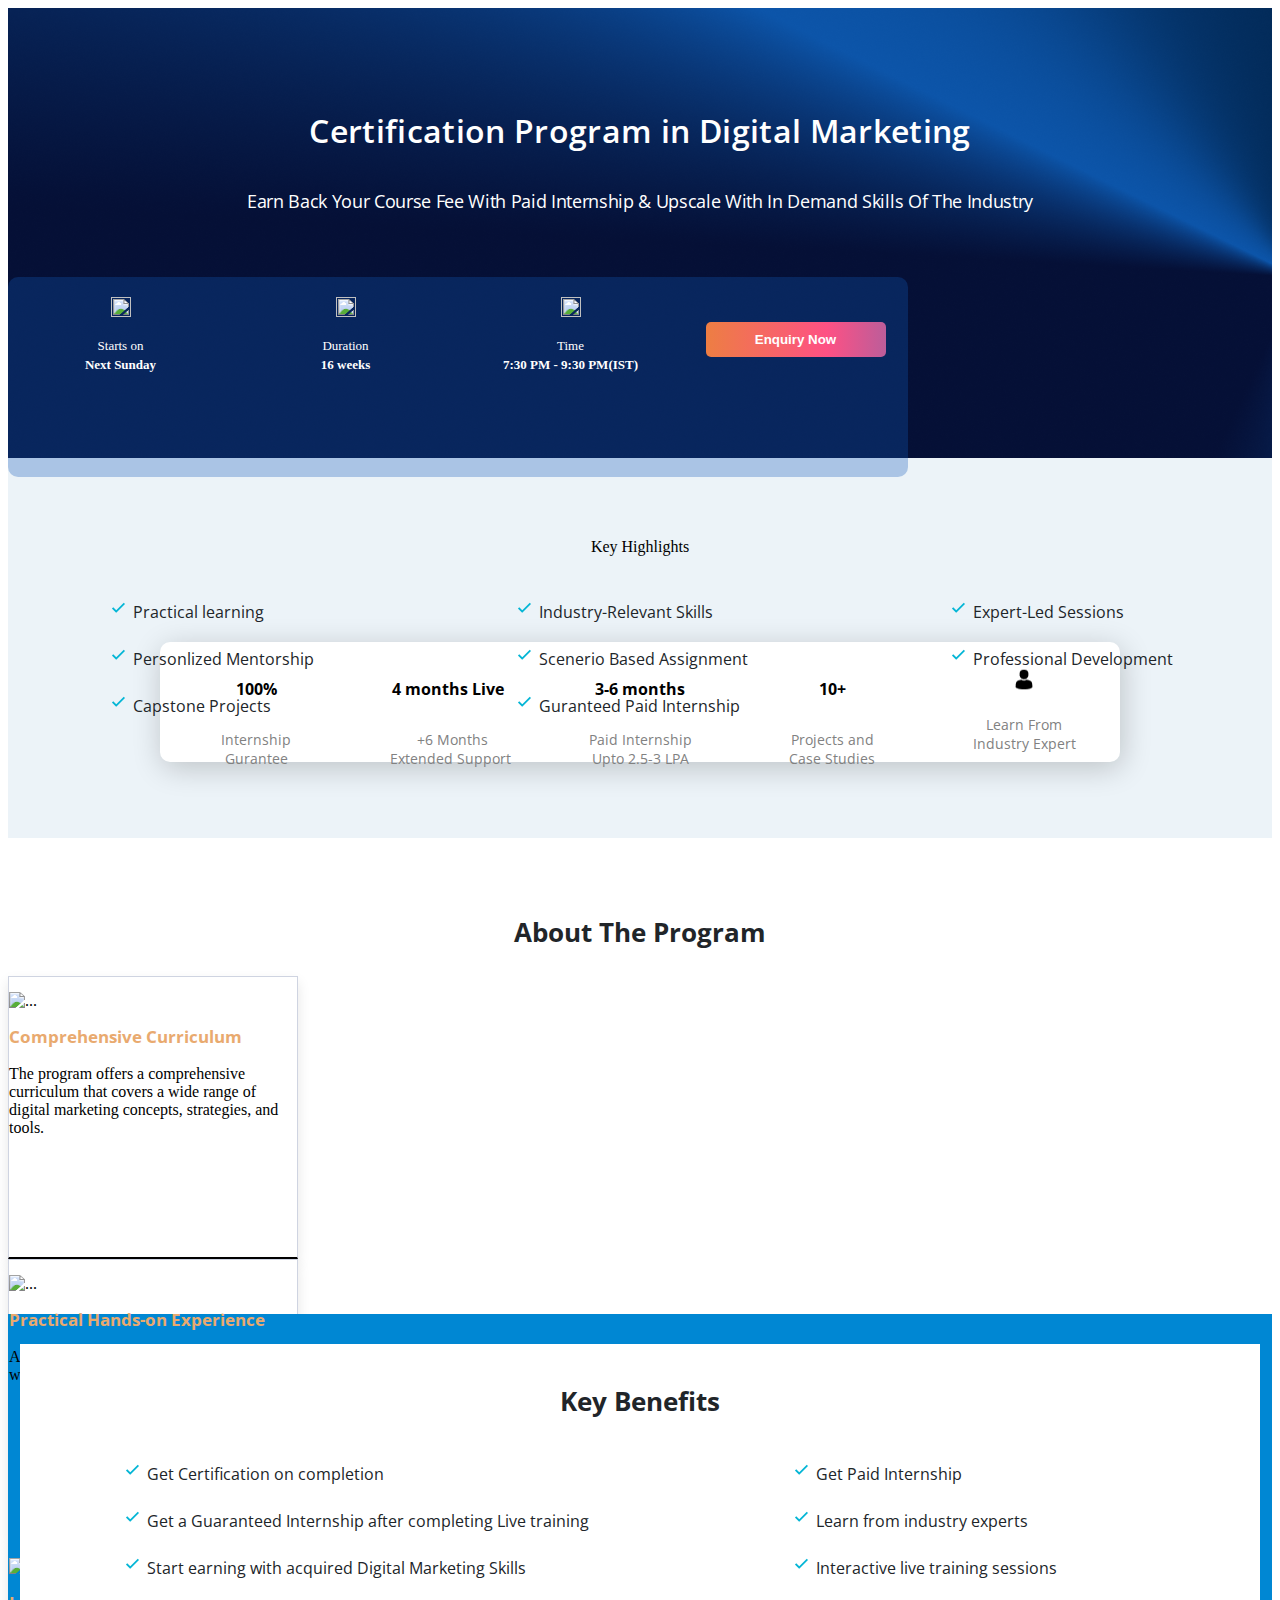
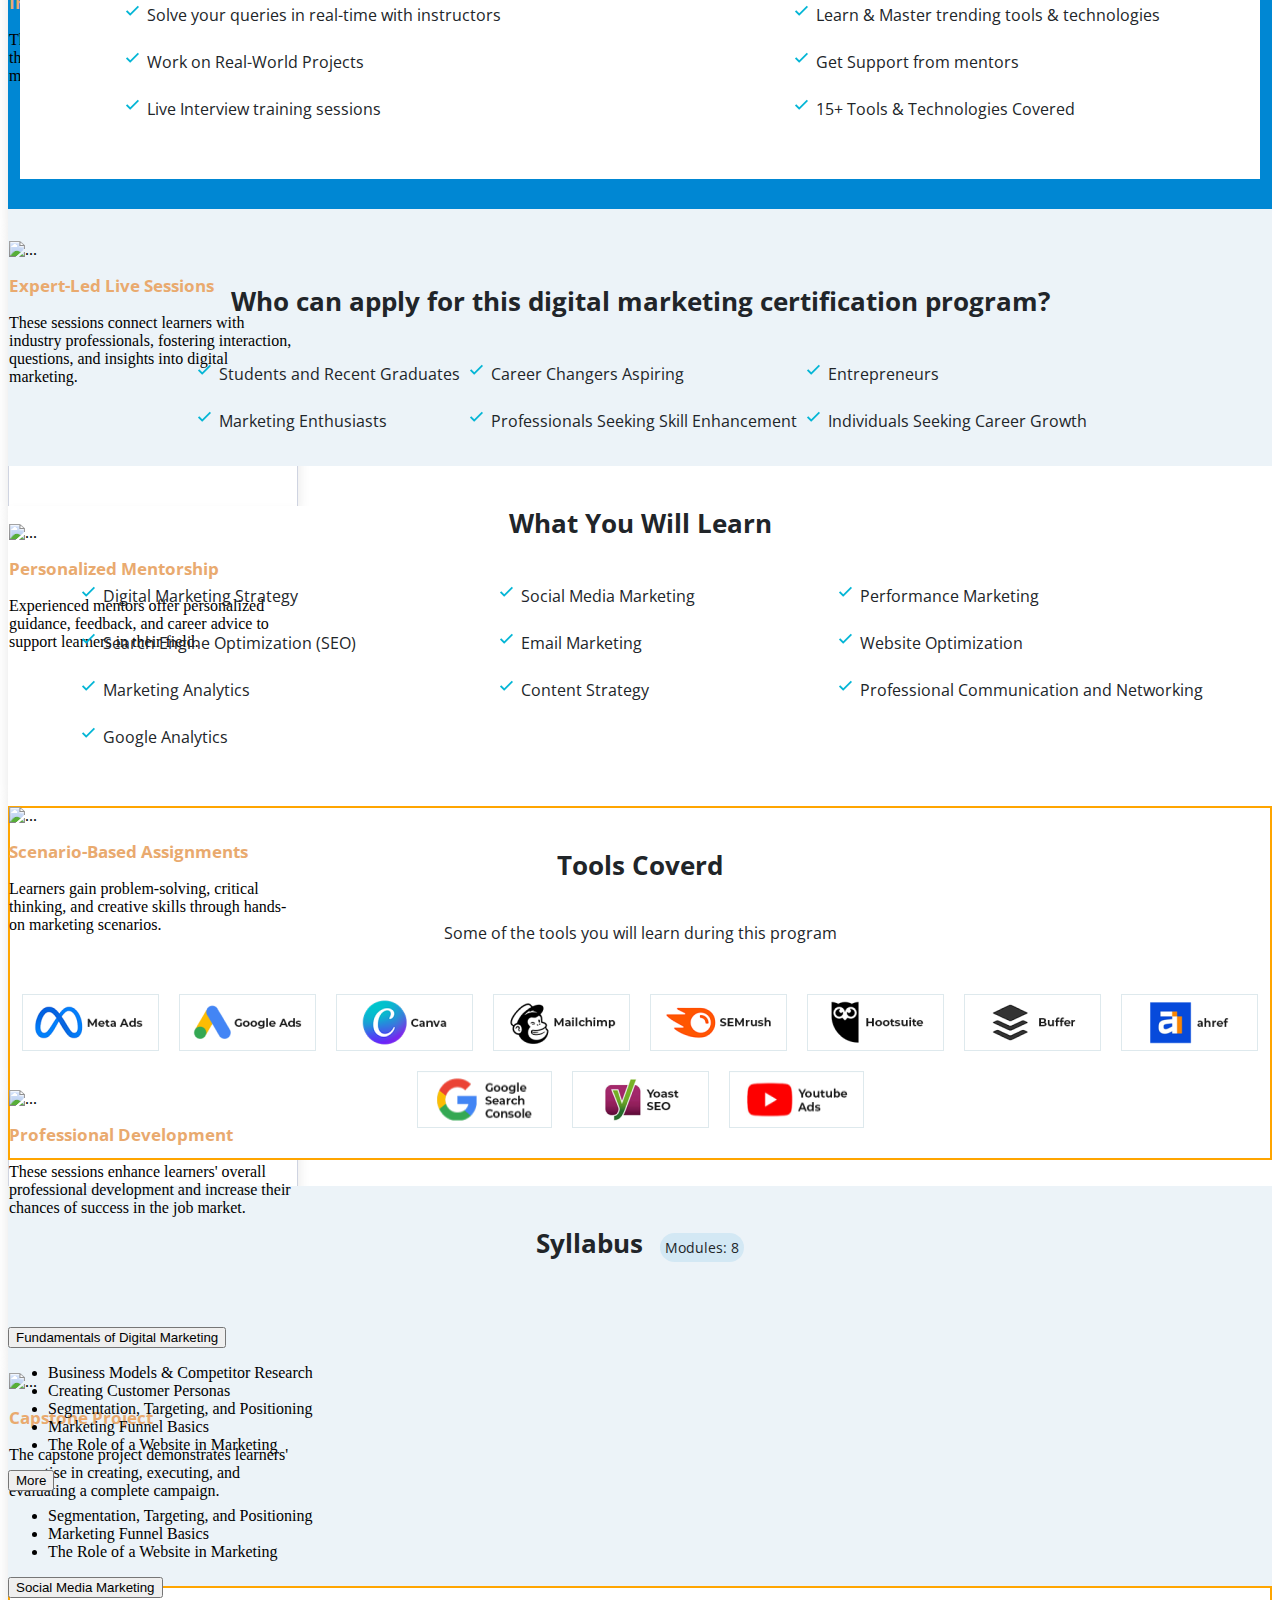
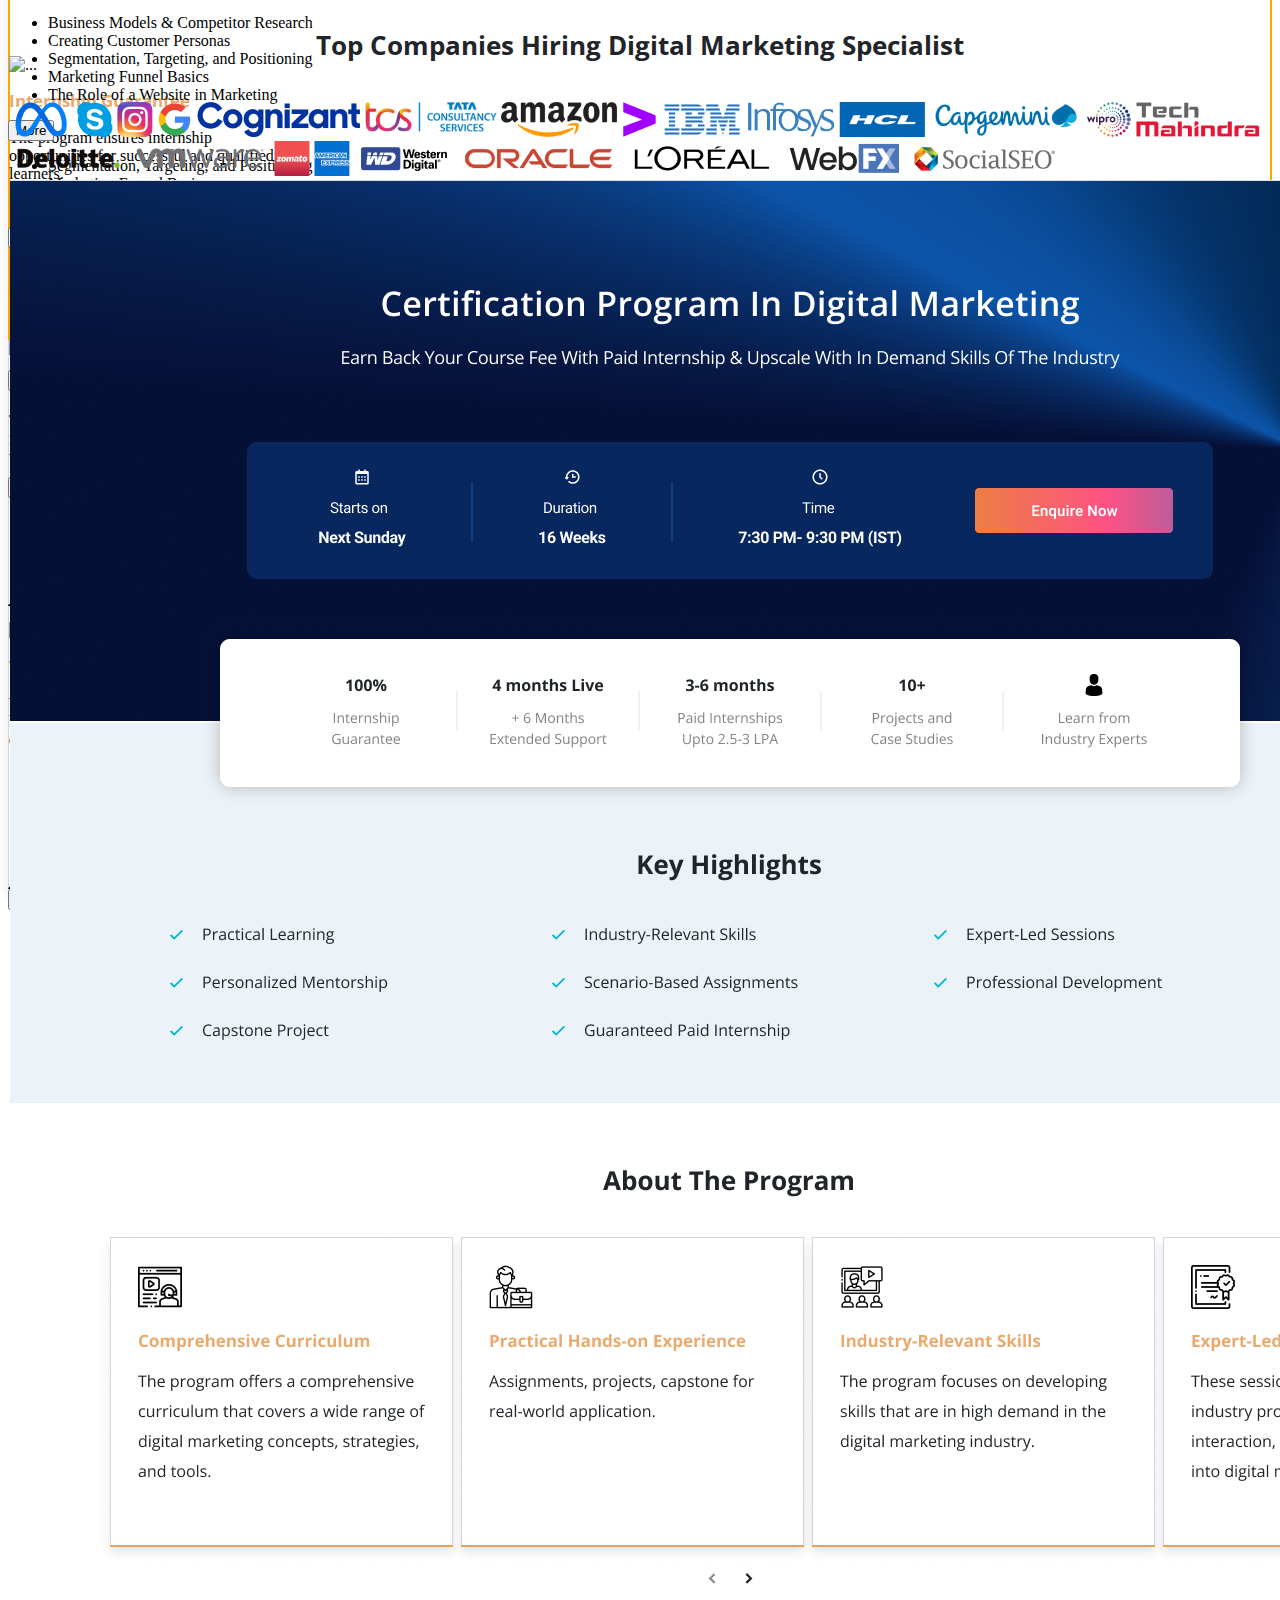
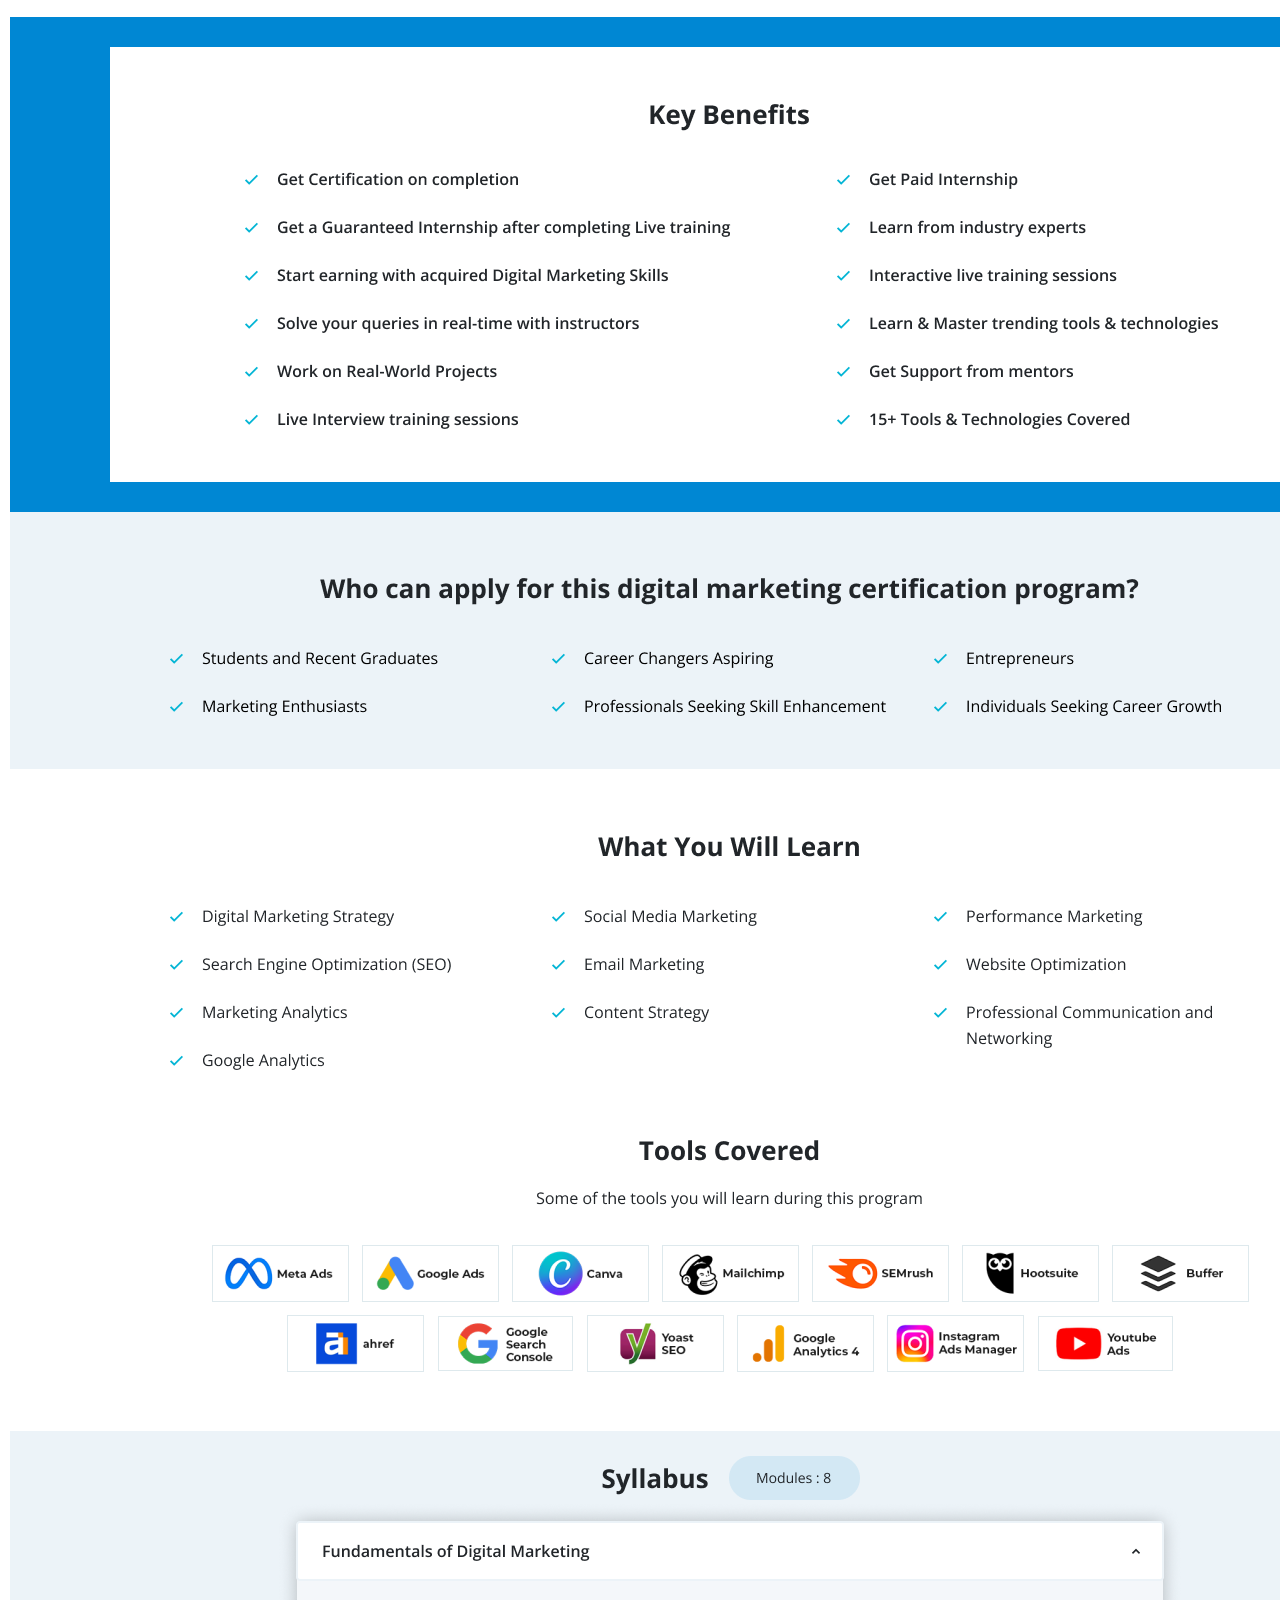
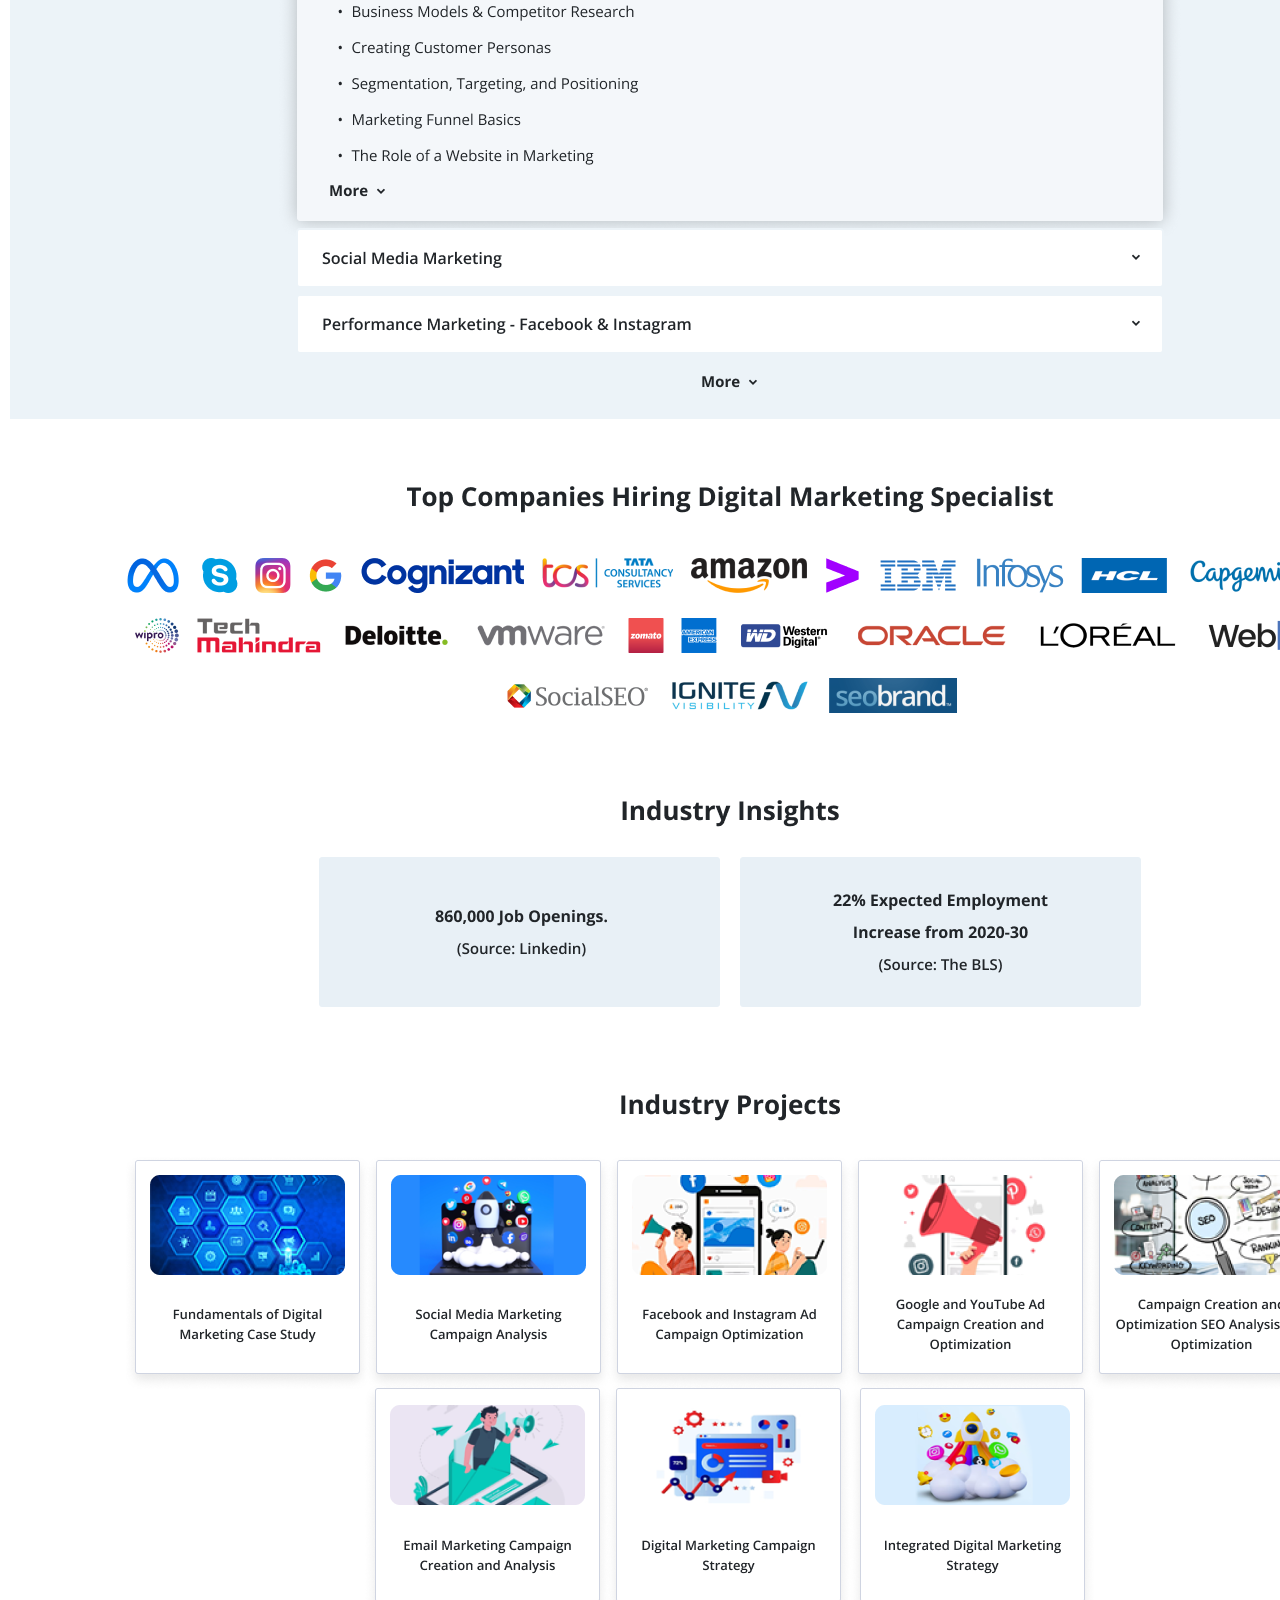
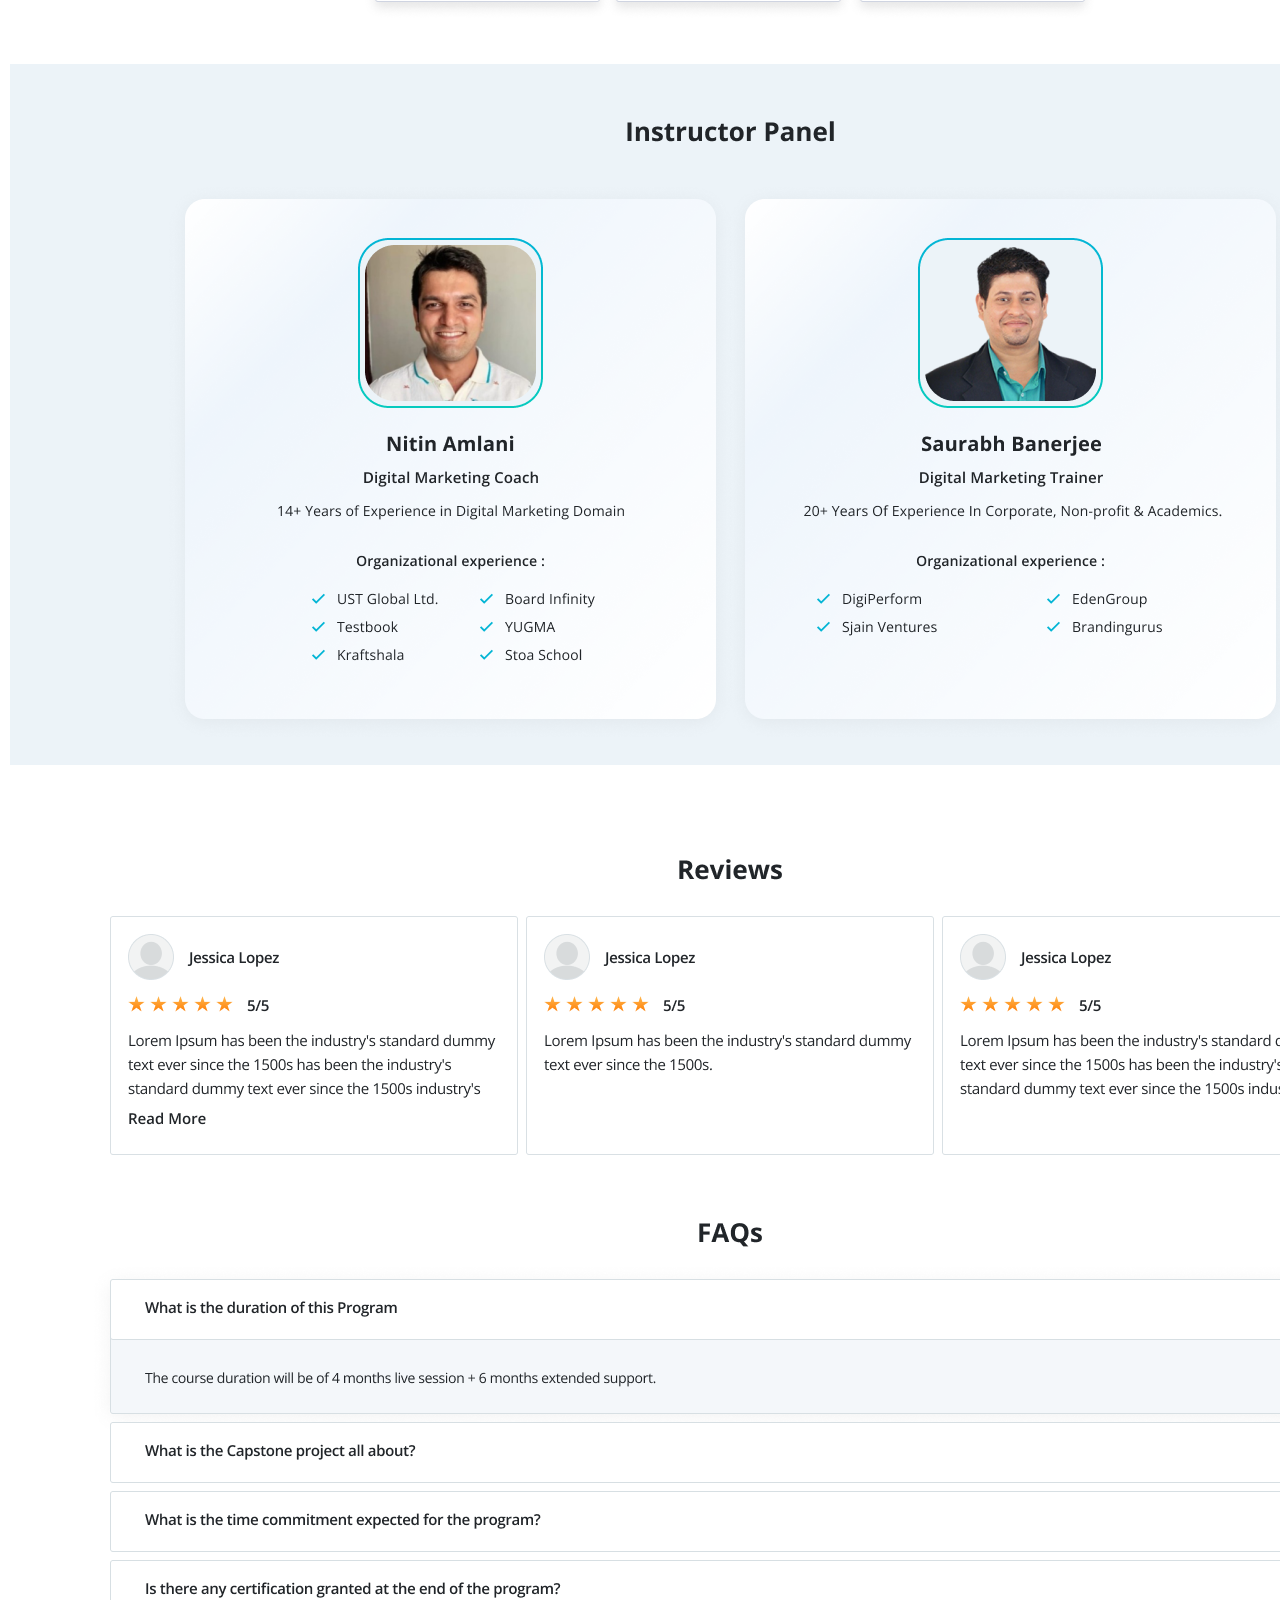
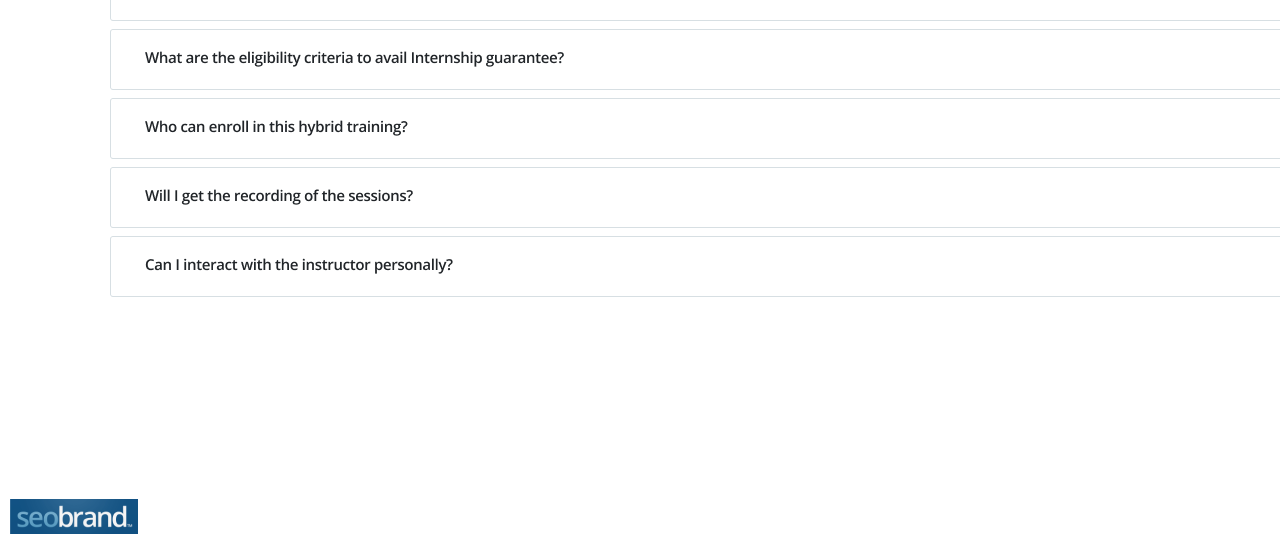
==== LandingPage/index.html @ c42ce7a3 "added top companies section" ====
<!DOCTYPE html>
<html lang="en">
<head>
    <meta charset="UTF-8">
    <meta name="viewport" content="width=device-width, initial-scale=1.0">
    <title>Landing-Page</title>

    <link href="https://cdn.jsdelivr.net/npm/bootstrap@5.0.2/dist/css/bootstrap.min.css" rel="stylesheet" integrity="sha384-EVSTQN3/azprG1Anm3QDgpJLIm9Nao0Yz1ztcQTwFspd3yD65VohhpuuCOmLASjC" crossorigin="anonymous">
    <script src="https://cdn.jsdelivr.net/npm/bootstrap@5.0.2/dist/js/bootstrap.bundle.min.js" integrity="sha384-MrcW6ZMFYlzcLA8Nl+NtUVF0sA7MsXsP1UyJoMp4YLEuNSfAP+JcXn/tWtIaxVXM" crossorigin="anonymous"></script>

    <link rel="stylesheet" href="style.css" type="text/css">
    <link rel="stylesheet" href="mediyaQuery.css" type="text/css">
    <link rel="stylesheet" href="abtTheProgram.css" type="text/css">
    <link rel="stylesheet" href="keyBenefits.css" type="text/css">
    <link rel="stylesheet" href="imgFlexBox.css" type="text/css">
    <link rel="stylesheet" href="acordion.css" type="text/css">

</head>
<body>
    
    <header class="container-fluid">

        <div class="topHeading container" >
            <h1> Certification Program in Digital Marketing </h1>
            <h4> Earn back your course fee with paid internship & upscale with in demand skills of the industry </h4>
        </div>
        

        <div class="flexbox1 container-fluid">

            <div class="flexbox1_parent container-fluid">

                <div class="flexbox1_child flexbox1_i1">
                    <img class="cal-logo" src = "https://cdn.eduonix.com/assets/images/Webinar_live/new_banner_design/cal.png" alt="" height="20px" width="20px">
                    <p>Starts on</p>
                    <p class="bTime">Next Sunday</p>
                    
                </div>
            </div>

            <div class="flexbox1_parent container-fluid">
                <div class="flexbox1_child flexbox1_i2">
                    <img class="cal-logo" src = "https://cdn.eduonix.com/assets/images/Webinar_live/new_banner_design/time.png" alt="" height="20px" width="20px">
                    <p>Duration</p>
                    <p class="bTime">16 weeks</p>
                </div>
                
            </div>

            <div class="flexbox1_parent container-fluid">
                <div class="flexbox1_child flexbox1_i3">
                    <img class="cal-logo" src = "https://cdn.eduonix.com/assets/images/Webinar_live/new_banner_design/cal-2.png" alt="" height="20px" width="20px">
                    <p>Time</p>
                    <p class="bTime">7:30 PM - 9:30 PM(IST)</p>
                    
                </div>

            </div>

            <div class="flexbox1_parent fB1PItem4 container-fluid" >
                <div class="flexbox1_child flexbox1_i4">
                    <button class="button flexbox1_button" type="submit">Enquiry Now</button>
                </div>
                
            </div>


        </div>
        
    </header>

    
    <div class="keyHighlights_flexBox container-fluid">

        <div class="flexbox2 container">

            <div class="flexbox2_parent">
                <div class="flexbox2_child ">
                    <p class="flex2_bold_child">100%</p>
                    <p class="flex2_cText_child"> Internship <br> Gurantee</p>
                    
                    
                </div>
            </div>

            <div class="flexbox2_parent">
                <div class="flexbox2_child flexbox2_i2">
                    <p class="flex2_bold_child">4 months Live</p>
                    <pre class="flex2_cText_child">   +6 Months <br> Extended Support</pre>
                    
                </div>
                
            </div>

            <div class="flexbox2_parent">
                <div class="flexbox2_child flexbox2_i3">
                    <p class="flex2_bold_child">3-6 months</p>
                    <p class="flex2_cText_child">Paid Internship <br> Upto 2.5-3 LPA</p>
                    
                </div>

            </div>

            <div class="flexbox2_parent" >
                <div class="flexbox2_child flexbox2_i4">
                    <p class="flex2_bold_child">10+</p>
                    <p class="flex2_cText_child">Projects and <br> Case Studies</p>
                   
                </div>
                
            </div>

            <div class="flexbox2_parent">
                <div class="flexbox2_child flexbox2_i5">
                    <img src="landingPage_assests/img/user.png" class="flex2_child_img" alt="">
                    <p class="flex2_cText_child">Learn From<br> Industry Expert</p>
                    
                </div>

            </div>


        </div>

        <div class="keyHighlights_textfiled">
            <div class="topHeading">Key Highlights</div>
        </div>

        <div class="keyH_grid container">
            <div class="kBgridItems">
                <img src="landingPage_assests/img/bx-check.png" class="chx-box" alt="">
                Practical learning
            </div>
            <div class="kBgridItems">
                <img src="landingPage_assests/img/bx-check.png" class="chx-box" alt="">
                Industry-Relevant Skills
            </div>
            <div class="kBgridItems">
                <img src="landingPage_assests/img/bx-check.png" class="chx-box" alt="">
                Expert-Led Sessions
            </div>
            <div class="kBgridItems">
                <img src="landingPage_assests/img/bx-check.png" class="chx-box" alt="">
                Personlized Mentorship
            </div>
            <div class="kBgridItems">
                <img src="landingPage_assests/img/bx-check.png" class="chx-box" alt="">
                Scenerio Based Assignment
            </div>
            <div class="kBgridItems">
                <img src="landingPage_assests/img/bx-check.png" class="chx-box" alt="">
                Professional Development
            </div>
            <div class="kBgridItems">
                <img src="landingPage_assests/img/bx-check.png" class="chx-box" alt="">
                Capstone Projects
            </div>
            <div class="kBgridItems">
                <img src="landingPage_assests/img/bx-check.png" class="chx-box" alt="">
                Guranteed Paid Internship
            </div>

            
        </div>
        
    </div>

    <div class="abtTheProgram container-fluid">

        <p class="abtpTheading">About The Program</p>
    
        <div id="carouselExampleControls" class="carousel carousel-dark slide" data-bs-ride="carousel">

            <div class="carousel-inner">
                <div class="carousel-item active">
                    <div class="card-wrapper container-sm d-flex  justify-content-around">

                        <div class="card container " style="width: 18rem;">
                            <img src="https://cdn.eduonix.com/assets/images/Webinar_live/digital_marketing/About/instructor%201.png" class="card-img-top" alt="...">

                            <p class="cardHeading">Comprehensive Curriculum</p>
                            <p>
                                The program offers a comprehensive curriculum that covers a wide range of digital marketing concepts, strategies, and tools.
                            </p>
                            
                        </div>
                
                        <div class="card container" style="width: 18rem;">
                            <img src="https://cdn.eduonix.com/assets/images/Webinar_live/digital_marketing/About/businessman%201.png" class="card-img-top" alt="...">
                            <p class="cardHeading">Practical Hands-on Experience</p>
                            <p>
                                Assignments, projects, capstone for real-world application.
                            </p>
                        </div>
               
                
                        <div class="card container" style="width: 18rem;">
                            <img src="https://cdn.eduonix.com/assets/images/Webinar_live/digital_marketing/About/webinar%201.png" class="card-img-top" alt="...">
                            <p class="cardHeading">Industry-Relevant Skills</p>
                            <p>
                                The program focuses on developing skills that are in high demand in the digital marketing industry.
                            </p>
                        </div>
                        <!--  -->

                        <div class="card container " style="width: 18rem;">
                            <img src="https://cdn.eduonix.com/assets/images/Webinar_live/digital_marketing/About/certificate%201.png" class="card-img-top" alt="...">
                            <p class="cardHeading">Expert-Led Live Sessions</p>
                            <p>
                                These sessions connect learners with industry professionals, fostering interaction, questions, and insights into digital marketing.
                            </p>
                        </div>

                        

                    </div>
                    
                </div>
                
                <div class="carousel-item">
                    <div class="card-wrapper container-sm d-flex justify-content-around">

                        

                        <div class="card container" style="width: 18rem;">
                            <img src="https://cdn.eduonix.com/assets/images/Webinar_live/digital_marketing/About/project-management%202.png" class="card-img-top" alt="...">
                            <p class="cardHeading">
                                Personalized Mentorship
                            </p>
                            <p>
                                Experienced mentors offer personalized guidance, feedback, and career advice to support learners in their field.
                            </p>
                        </div>

                        <div class="card container" style="width: 18rem;">
                            <img src="https://cdn.eduonix.com/assets/images/Webinar_live/digital_marketing/About/support%201.png" class="card-img-top" alt="...">
                            <p class="cardHeading">
                                Scenario-Based Assignments
                            </p>
                            <p >
                                Learners gain problem-solving, critical thinking, and creative skills through hands-on marketing scenarios.
                            </p>
                        </div>

                        <!-- sdfdsdfd -->
                        <div class="card container " style="width: 18rem;">
                            <img src="https://cdn.eduonix.com/assets/images/Webinar_live/digital_marketing/About/tools%201.png" class="card-img-top" alt="...">
                            <p class="cardHeading">
                                Professional Development</p>
                            <p>
                                These sessions enhance learners' overall professional development and increase their chances of success in the job market.
                            </p>
                        </div>

                        <div class="card container" style="width: 18rem;">
                            <img src="https://cdn.eduonix.com/assets/images/Webinar_live/digital_marketing/About/social-marketing%201.png" class="card-img-top" alt="...">
                            <p class="cardHeading">
                                Capstone Project</p>
                            <p>
                                The capstone project demonstrates learners' expertise in creating, executing, and evaluating a complete campaign.
                            </p>
                        </div>
                

                    </div>
                </div>
                <div class="carousel-item">
                    <div class="card-wrapper container-sm d-flex  justify-content-around">

                        

                        <div class="card container" style="width: 18rem;">
                            <img src="https://cdn.eduonix.com/assets/images/Webinar_live/digital_marketing/About/solution%201.png" class="card-img-top" alt="...">
                            <p class="cardHeading"> 
                                Internship Guarantee</p>
                            <p>
                                The program ensures internship opportunities for successful and qualified learners.
                            </p>
                        </div>

                        <div class="card container" style="width: 18rem;">
                            <img src="https://cdn.eduonix.com/assets/images/Webinar_live/digital_marketing/About/working-man%201.png" class="card-img-top" alt="...">
                            <p class="cardHeading">
                                Hands-on Experience</p>
                            <p>
                                The program includes a 4-month internship for learners to apply their knowledge in real-world scenarios.
                            </p>
                        </div>

                        <div class="card container" style="width: 18rem;">
                            <img src="https://cdn.eduonix.com/assets/images/Webinar_live/digital_marketing/About/project-management%203.png" class="card-img-top" alt="...">
                            <p class="cardHeading">
                                Weekend Sessions</p>
                            <p>
                                Weekend sessions provide flexibility for learners to attend without schedule disruptions.
                            </p>
                        </div>

                    </div>
                </div>

                
            </div>

        <button class="carousel-control-prev" type="button" data-bs-target="#carouselExampleControls" data-bs-slide="prev">
            <span class="carousel-control-prev-icon" aria-hidden="true"></span>
            <span class="visually-hidden">Previous</span>
        </button>
        <button class="carousel-control-next" type="button" data-bs-target="#carouselExampleControls" data-bs-slide="next">
            <span class="carousel-control-next-icon" aria-hidden="true"></span>
            <span class="visually-hidden">Next</span>
        </button>
    
    </div>

          
        <!-- <script src="https://cdn.jsdelivr.net/npm/bootstrap@5.2.0/dist/js/bootstrap.bundle.min.js" integrity="sha384-A3rJD856KowSb7dwlZdYEkO39Gagi7vIsF0jrRAoQmDKKtQBHUuLZ9AsSv4jD4Xa" crossorigin="anonymous"></script> -->

        <script src="https://cdn.jsdelivr.net/npm/bootstrap@5.2.0/dist/js/bootstrap.bundle.min.js" integrity="sha384-A3rJD856KowSb7dwlZdYEkO39Gagi7vIsF0jrRAoQmDKKtQBHUuLZ9AsSv4jD4Xa" crossorigin="anonymous">
            var myCarousel = new bootstrap.Carousel(document.getElementById('carouselExampleControls'), {
                interval: 2000,  // Set the desired interval in milliseconds
                wrap: true,      // Set to true if you want the carousel to wrap around
                // Add any other options you need
            });

        </script>
    
    </div>

    <div class="keyBenefits container-fluid">

        <div class="keyBContainer container">

            <div class="heading">
                Key Benefits
            </div>

            <div class="keyB_grid container">
                <div class="kBgridItems">
                    <img src="landingPage_assests/img/bx-check.png" class="chx-box" alt="">
                    Get Certification on completion
                </div>
                <div class="kBgridItems">
                    <img src="landingPage_assests/img/bx-check.png" class="chx-box" alt="">
                    Get Paid Internship
                </div>
                <div class="kBgridItems">
                    <img src="landingPage_assests/img/bx-check.png" class="chx-box" alt="">
                    Get a Guaranteed Internship after completing Live training
                </div>
                <div class="kBgridItems">
                    <img src="landingPage_assests/img/bx-check.png" class="chx-box" alt="">
                    Learn from industry experts
                </div>
                <div class="kBgridItems">
                    <img src="landingPage_assests/img/bx-check.png" class="chx-box" alt="">
                    Start earning with acquired Digital Marketing Skills
                </div>
                <div class="kBgridItems">
                    <img src="landingPage_assests/img/bx-check.png" class="chx-box" alt="">
                    Interactive live training sessions
                </div>
                <div class="kBgridItems">
                    <img src="landingPage_assests/img/bx-check.png" class="chx-box" alt="">
                    Solve your queries in real-time with instructors
                </div>
                <div class="kBgridItems">
                    <img src="landingPage_assests/img/bx-check.png" class="chx-box" alt="">
                    Learn & Master trending tools & technologies
                </div>
                <div class="kBgridItems">
                    <img src="landingPage_assests/img/bx-check.png" class="chx-box" alt="">
                    Work on Real-World Projects
                </div>
                <div class="kBgridItems">
                    <img src="landingPage_assests/img/bx-check.png" class="chx-box" alt="">
                    Get Support from mentors
                </div>
                <div class="kBgridItems">
                    <img src="landingPage_assests/img/bx-check.png" class="chx-box" alt="">
                    Live Interview training sessions
                </div>
                <div class="kBgridItems">
                    <img src="landingPage_assests/img/bx-check.png" class="chx-box" alt="">
                    15+ Tools & Technologies Covered
                </div>
            </div>

        </div>
    </div>

    <div class="whoCanApply container-fluid">
        <div class="whoCanApplyContainer container">
            <div class="heading">
                Who can apply for this digital
                marketing certification program?
            </div>

            <div class="whoCanApply_grid container">

                <div class="wCAGridItems">
                    <img src="landingPage_assests/img/bx-check.png" class="chx-box" alt="">
                    Students and Recent Graduates
                </div>
                <div class="wCAGridItems">
                    <img src="landingPage_assests/img/bx-check.png" class="chx-box" alt="">
                    Career Changers Aspiring
                </div>
                <div class="wCAGridItems">
                    <img src="landingPage_assests/img/bx-check.png" class="chx-box" alt="">
                    Entrepreneurs
                </div>
                <div class="wCAGridItems">
                    <img src="landingPage_assests/img/bx-check.png" class="chx-box" alt="">
                    Marketing Enthusiasts
                </div>
                <div class="wCAGridItems">
                    <img src="landingPage_assests/img/bx-check.png" class="chx-box" alt="">
                    Professionals Seeking Skill Enhancement
                </div>
                <div class="wCAGridItems">
                    <img src="landingPage_assests/img/bx-check.png" class="chx-box" alt="">
                    Individuals Seeking Career Growth
                </div>
            </div>

        </div>

    </div>

    <div class="whatYouwillLearn container-fluid">
        
        <div class="wYLContainer container">

            <div class="heading">
                What You Will Learn
            </div>

            <div class="wYL_grid container">

                <div class="wYL_gridItems">
                    <img src="landingPage_assests/img/bx-check.png" class="chx-box" alt="">
                    Digital Marketing Strategy
                </div>
                <div class="wYL_gridItems">
                    <img src="landingPage_assests/img/bx-check.png" class="chx-box" alt="">
                    Social Media Marketing
                </div>
                <div class="wYL_gridItems">
                    <img src="landingPage_assests/img/bx-check.png" class="chx-box" alt="">
                    Performance Marketing
                </div>
                <div class="wYL_gridItems">
                    <img src="landingPage_assests/img/bx-check.png" class="chx-box" alt="">
                    Search Engine Optimization (SEO)
                </div>
                <div class="wYL_gridItems">
                    <img src="landingPage_assests/img/bx-check.png" class="chx-box" alt="">
                    Email Marketing
                </div>
                <div class="wYL_gridItems">
                    <img src="landingPage_assests/img/bx-check.png" class="chx-box" alt="">
                    Website Optimization
                </div>
                <div class="wYL_gridItems">
                    <img src="landingPage_assests/img/bx-check.png" class="chx-box" alt="">
                    Marketing Analytics
                </div>
                <div class="wYL_gridItems">
                    <img src="landingPage_assests/img/bx-check.png" class="chx-box" alt="">
                    Content Strategy
                </div>
                <div class="wYL_gridItems">
                    <img src="landingPage_assests/img/bx-check.png" class="chx-box" alt="">
                    Professional Communication and Networking
                </div>
                <div class="wYL_gridItems">
                    <img src="landingPage_assests/img/bx-check.png" class="chx-box" alt="">
                    Google Analytics
                </div>
                
            </div>
        </div>
    </div>

    <!-- Tools Covered -->

    <div class="toolsCoverd container-fluid">

        <div class="heading">
            Tools Coverd
        </div>
        <div class="subHeading">
            Some of the tools you will learn during this program
        </div>

        <div class="tC_flexBox container">
            <img src="landingPage_assests/img/Meta_Ads.png" alt="metaAds">
            <img src="landingPage_assests/img/Google_Ads.png" alt="Google_Ads">
            <img src="landingPage_assests/img/Canva.png" alt="Canva">
            <img src="landingPage_assests/img/Mailchimp.png" alt="Mailchimp">
            <img src="landingPage_assests/img/SEMrush.png" alt="SEMrush">
            <img src="landingPage_assests/img/Hootsuite.png" alt="Hootsuite">
            <img src="landingPage_assests/img/Buffer.png" alt="Buffer">
            <img src="landingPage_assests/img/ahref.png" alt="ahref">
            <img src="landingPage_assests/img/Google_Search_Console.png" alt="gSC">
            <img src="landingPage_assests/img/Yoast_SEO.png" alt="yoastSeo">
            <img src="landingPage_assests/img/YT_Ads_1.png" alt="ytAds">
            
        </div>
    </div>
    
    <!-- Syllabus -->
    <div class="syllabus container-fluid">
    
        <p class="syll_heading">
            Syllabus 
            <span>Modules: 8</span>
            
        </p>

        <!-- accordion -->

        <div class="syllabus_collapse container">

            <div class="accordion " id="syllabus_accordion" >
                <!-- accordion item-1 -->
                <div class="accordion-item my-3 shadow" id="accordion-item1">
                    <p class="accordion-header">
                        <button class="accordion-button collapsed" type="button"  data-bs-toggle="collapse" data-bs-target="#content-accordion-1" aria-expanded="true" aria-controls="#content-accordion-1">
                            Fundamentals of Digital Marketing
                        </button>

                    </p>
                    <!-- content-accordion-1-->
                    <div id="content-accordion-1" class="accordion-collapse collapse" data-bs-parent="#syllabus_accordion">
                        <div class="accordion-body">
                            <ul>
                                <li>Business Models & Competitor Research</li>
                                <li>Creating Customer Personas</li>
                                <li>Segmentation, Targeting, and Positioning</li>
                                <li>Marketing Funnel Basics</li>
                                <li>The Role of a Website in Marketing</li>
                            </ul>
                            <!-- More button -subContent -->
                            <div class="accordion-subItem my-3 " id="accordion-subItem1">
                                <p class="accordion-subItemHeader">
                                    <button class="accordion-button collapsed" type="button"
                                    data-bs-toggle="collapse" data-bs-target="#subContent-accordion-1">
                                    More
                                    </button>
                                </p>
                                <!-- subContent-accordion-2 -->
                                <div id="subContent-accordion-1" class="accordion-collapse collapse"
                                    data-bs-parent="#accordion-subItem1">
                                    <div class="accordion-body">
                                        <ul>
                                            <li>Segmentation, Targeting, and Positioning</li>
                                            <li>Marketing Funnel Basics</li>
                                            <li>The Role of a Website in Marketing</li>
                                        </ul>

                                    </div>
                                </div>
                            </div>
                        </div>

                    </div>
                </div>

                <!-- accordion item-2 -->
                <div class="accordion-item my-3 shadow" id="accordion-item2">
                    <p class="accordion-header">
                        <button class="accordion-button collapsed" type="button" 
                        data-bs-toggle="collapse" data-bs-target="#content-accordion-2">
                            Social Media Marketing
                        </button>
                    </p>
                    <!--content accordion-2-->
                    <div id="content-accordion-2 shadow" class="accordion-collapse collapse"
                        data-bs-parent="#syllabus_accordion">
                        <div class="accordion-body">
                            <ul>
                                <li>Business Models & Competitor Research</li>
                                <li>Creating Customer Personas</li>
                                <li>Segmentation, Targeting, and Positioning</li>
                                <li>Marketing Funnel Basics</li>
                                <li>The Role of a Website in Marketing</li>
                            </ul>
                            <!-- More button -subContent -->
                            <div class="accordion-subItem my-3 " id="accordion-subItem2">
                                <p class="accordion-subItemHeader">
                                    <button class="accordion-button collapsed" type="button"
                                    data-bs-toggle="collapse" data-bs-target="#subContent-accordion-2">
                                    More
                                    </button>
                                </p>
                                <!-- subContent-accordion-2 -->
                                <div id="subContent-accordion-2 shadow" class="accordion-collapse collapse"
                                    data-bs-parent="#accordion-subItem2">
                                    <div class="accordion-body">
                                        <ul>
                                            <li>Segmentation, Targeting, and Positioning</li>
                                            <li>Marketing Funnel Basics</li>
                                            <li>The Role of a Website in Marketing</li>
                                        </ul>
                                    </div>
                                </div>
                            </div>
                        </div>
                    </div>
                </div>

                <!-- accordion item-3 -->
                <div class="accordion-item my-3 shadow" id="accordion-item3">
                    <p class="accordion-header">
                        <button class="accordion-button collapsed" type="button" 
                        data-bs-toggle="collapse" data-bs-target="#content-accordion-3">
                            Social Media Marketing
                        </button>
                    </p>
                    <!--content accordion-3-->
                    <div id="content-accordion-3" class="accordion-collapse collapse"
                        data-bs-parent="#syllabus_accordion">
                        <div class="accordion-body">
                            <ul>
                                <li>Business Models & Competitor Research</li>
                                <li>Creating Customer Personas</li>
                                <li>Segmentation, Targeting, and Positioning</li>
                                <li>Marketing Funnel Basics</li>
                                <li>The Role of a Website in Marketing</li>
                            </ul>
                            <!-- More button -subContent -->
                            <div class="accordion-subItem my-3 " id="accordion-subItem3">
                                <p class="accordion-subItemHeader">
                                    <button class="accordion-button collapsed" type="button"
                                    data-bs-toggle="collapse" data-bs-target="#subContent-accordion-3">
                                    More
                                    </button>
                                </p>
                                <!-- subContent-accordion-3 -->
                                <div id="subContent-accordion-3" class="accordion-collapse collapse"
                                    data-bs-parent="#accordion-subItem2">
                                    <div class="accordion-body">
                                        <ul>
                                            <li>Segmentation, Targeting, and Positioning</li>
                                            <li>Marketing Funnel Basics</li>
                                            <li>The Role of a Website in Marketing</li>
                                        </ul>

                                    </div>

                                </div>
                            </div>

                        </div>


                    </div>

                </div>



            </div>


       
            <button id="accordBtn"  onclick="sylcollapse(accordBtn)" type="button">
                More
            </button>

            <script>
                const sylcollapse=(accordBtn)=> {
                    
                        var syllabusAccordion = document.getElementById("more_syllabus_accordion");
                        syllabusAccordion.style.display = syllabusAccordion.style.display === "none" ? "block" : "none";

                }
            </script>

            <div class="accordion container" id="more_syllabus_accordion">
                <!-- accordion item-1 -->
                <div class="accordion-item my-3 shadow" id="more_accordion-item1">
                    <p class="accordion-header">
                        <button class="accordion-button collapsed" type="button" data-bs-toggle="collapse" data-bs-target="#more_content-accordion-1">
                            Fundamentals of Digital Marketing
                        </button>

                    </p>
                    <!-- content-accordion-1-->
                    <div id="more_content-accordion-1" class="accordion-collapse collapse"                   data-bs-parent="#more_syllabus_accordion">
                        <div class="accordion-body">
                            <ul>
                                <li>Business Models & Competitor Research</li>
                                <li>Creating Customer Personas</li>
                                <li>Segmentation, Targeting, and Positioning</li>
                                <li>Marketing Funnel Basics</li>
                                <li>The Role of a Website in Marketing</li>
                            </ul>
                            <!-- More button -subContent -->
                            <div class="accordion-subItem my-3" id="more_accordion-subItem1">
                                <p class="accordion-subItemHeader">
                                    <button class="accordion-button collapsed" type="button"
                                    data-bs-toggle="collapse" data-bs-target="#more_subContent-accordion-1">
                                    More
                                    </button>
                                </p>
                                <!-- subContent-accordion-2 -->
                                <div id="more_subContent-accordion-1" class="accordion-collapse collapse"
                                    data-bs-parent="#more_accordion-subItem1">
                                    <div class="accordion-body">
                                        <ul>
                                            <li>Segmentation, Targeting, and Positioning</li>
                                            <li>Marketing Funnel Basics</li>
                                            <li>The Role of a Website in Marketing</li>
                                        </ul>
                                    </div>
                                </div>
                            </div>
                        </div>
                    </div>
                </div>

                <!-- accordion item-2 -->
                <div class="accordion-item my-3 shadow" id="more_accordion-item2">
                    <p class="accordion-header">
                        <button class="accordion-button collapsed" type="button" 
                        data-bs-toggle="collapse" data-bs-target="#more_content-accordion-2">
                            Social Media Marketing
                        </button>
                    </p>
                    <!--content accordion-2-->
                    <div id="more_content-accordion-2" class="accordion-collapse collapse"
                        data-bs-parent="#more_syllabus_accordion">
                        <div class="accordion-body">
                            <ul>
                                <li>Business Models & Competitor Research</li>
                                <li>Creating Customer Personas</li>
                                <li>Segmentation, Targeting, and Positioning</li>
                                <li>Marketing Funnel Basics</li>
                                <li>The Role of a Website in Marketing</li>
                            </ul>
                            <!-- More button -subContent -->
                            <div class="accordion-subItem my-3 " id="more_accordion-subItem2">
                                <p class="accordion-subItemHeader">
                                    <button class="accordion-button collapsed" type="button"
                                    data-bs-toggle="collapse" data-bs-target="#more_subContent-accordion-2">
                                    More
                                    </button>
                                </p>
                                <!-- subContent-accordion-2 -->
                                <div id="more_subContent-accordion-2" class="accordion-collapse collapse"
                                    data-bs-parent="#more_accordion-subItem2">
                                    <div class="accordion-body">
                                        <ul>
                                            <li>Segmentation, Targeting, and Positioning</li>
                                            <li>Marketing Funnel Basics</li>
                                            <li>The Role of a Website in Marketing</li>
                                        </ul>
                                    </div>
                                </div>
                            </div>
                        </div>
                    </div>
                </div>

                <!-- accordion item-3 -->
                <div class="accordion-item my-3 shadow" id="more_accordion-item3">
                    <p class="accordion-header">
                        <button class="accordion-button collapsed" type="button" 
                        data-bs-toggle="collapse" data-bs-target="#more_content-accordion-3">
                            Social Media Marketing
                        </button>
                    </p>
                    <!--content accordion-3-->
                    <div id="more_content-accordion-3" class="accordion-collapse collapse"
                        data-bs-parent="#more_syllabus_accordion">
                        <div class="accordion-body">
                            <ul>
                                <li>Business Models & Competitor Research</li>
                                <li>Creating Customer Personas</li>
                                <li>Segmentation, Targeting, and Positioning</li>
                                <li>Marketing Funnel Basics</li>
                                <li>The Role of a Website in Marketing</li>
                            </ul>
                            <!-- More button -subContent -->
                            <div class="accordion-subItem my-3 " id="more_accordion-subItem3">
                                <p class="accordion-subItemHeader">
                                    <button class="accordion-button collapsed" type="button"
                                    data-bs-toggle="collapse" data-bs-target="#more_subContent-accordion-3">
                                    More
                                    </button>
                                </p>
                                <!-- subContent-accordion-3 -->
                                <div id="more_subContent-accordion-3" class="accordion-collapse collapse"
                                    data-bs-parent="#more_accordion-subItem2">
                                    <div class="accordion-body">
                                        <ul>
                                            <li>Segmentation, Targeting, and Positioning</li>
                                            <li>Marketing Funnel Basics</li>
                                            <li>The Role of a Website in Marketing</li>
                                        </ul>

                                    </div>

                                </div>
                            </div>

                        </div>


                    </div>

                </div>

                <!-- accordion item-4 -->

            </div>

        </div>
        
    </div>

    <!-- Top Companies -->
    <div class="topCompaniesDiv container-fluid">
        <div class="heading">
            Top Companies Hiring Digital Marketing Specialist
        </div>

        <div class="topComp_flexBox container">
            <img src="landingPage_assests/img/logo-Meta.png" alt="metaAds">
            <img src="landingPage_assests/img/skype-logo.png" alt="skype-logo">
            <img src="landingPage_assests/img/Instagram_icon.png" alt="Instagram_icon">
            <img src="landingPage_assests/img/google-logo.png" alt="google-logo">
            <img src="landingPage_assests/img/cognizant.png" alt="cognizant">
            <img src="landingPage_assests/img/tcs-logo.png" alt="tcs-logo">
            <img src="landingPage_assests/img/Amazon_logo.png" alt="Amazon_logo">
            <img src="landingPage_assests/img/acccenture.png" alt="acccenture">
            <img src="landingPage_assests/img/ibm_logo.png" alt="ibm">
            <img src="landingPage_assests/img/Infosys_logo.png" alt="Infosys_logo">
            <img src="landingPage_assests/img/hcl_logo.png" alt="hcl_logo">
            <img src="landingPage_assests/img/Capgemini-Logo.png" alt="Capgemini-Logo">
            <img src="landingPage_assests/img/Wipro_Logo.png" alt="Wipro_Logo">
            <img src="landingPage_assests/img/Tech_Mahindra_logo.png" alt="Tech_Mahindra_logo">
            <img src="landingPage_assests/img/Deloitte_logo.png" alt="Deloitte_logo">
            <img src="landingPage_assests/img/vmware-loo.png" alt="vmware-logo">
            <img src="landingPage_assests/img/zomato-logo.png" alt="zomato-logo">
            <img src="landingPage_assests/img/American_Express_logo_.png" alt="American_Express_logo_">
            <img src="landingPage_assests/img/Western_Digital_logo.png" alt="Western_Digital_logo">
            <img src="landingPage_assests/img/Oracle_logo.png" alt="Oracle_logo">
            <img src="landingPage_assests/img/Loreal_logo.png" alt="Loreal_logo">
            <img src="landingPage_assests/img/webfx-logo.png" alt="webfx-logo">
            <img src="landingPage_assests/img/SocialSEO_logo.png" alt="SocialSEO_logo">
            <img src="landingPage_assests/img/ignite-logo.png" alt="ignite-logo">
            <img src="landingPage_assests/img/SEO-Brand-Logo.png" alt="SEO-Brand-Logo">
        </div>

    </div>

</body>
</html>
---- LandingPage/style.css ----
@import url('https://fonts.googleapis.com/css2?family=Open+Sans:wght@500;600&display=swap');
header{
    background-image: url("landingPage_assests/img/blue-rectangle.png");
    height: 450px;
    /* width : 1279px; */
    /* background-repeat: no-repeat;
    background-size: cover;
    background-attachment: fixed; */
    position: relative;

}
.topHeading{
    display: flex;
    padding: 80px 20px;
    
    margin-bottom: -40px; 
    flex-direction: column;
    align-items: center;
      
}
h1{
    color: #FFF;
    text-align: center;
    font-family: Open Sans;
    font-size: 34px;
    font-style: normal;
    font-size: xx-large;
    font-weight: 600;
    /* line-height: 43px; 126.471% */
    letter-spacing: 0.34px;
}

h4{
    color: #FFF;
    text-align: center;
    font-family: Open Sans;
    font-size: 18px;
    font-style: normal;
    font-weight: 400;
    margin-top: 15px;
    /* line-height: 25px; 138.889% */
    letter-spacing: -0.333px;
    text-transform: capitalize;
}

.flexbox1{
    display: flex;
    border-radius: 10px;
    background-color: rgba(15, 91, 187, 0.30);
    padding-bottom: 80px;
    height: 120px;
    /* margin:40px auto; */
    /* flex-direction: row; */
    width: 900px;
    
    
}

.flexbox1_parent, .flexbox2_parent{
    justify-content: space-between;
    flex-direction: column;
    flex-basis: 25%;
    /* border: 1px solid blue; */
    align-items: center;
}
.flexbox1_child{
    flex-direction: column;
    /* border: 1px solid red; */
    color: white;
    display: flex;
    align-items: center;
    margin-top: 20px;
    justify-content: center;
    font-size: small;
   
}
.flexbox1_i4{
    padding:13px;
    margin-top: 32px;
}
.flexbox1_button{
    width: 180px;
    height: 35px;
    border: none;
    border-radius: 5px;
    font-weight: bold;
    color: white;
    background-image: linear-gradient(90deg, #ED7E43 0%, #FE5184 67.07%, #BC5D9A 100%);
}
.cal-logo{
    margin-bottom: 8px;
}

.bTime{
    font-weight: bold;
    margin-top: -10px;
    margin-bottom: 10px;
}

.flex2_bold_child{
    /* width: 130px;
    height: 28px; */
    font-weight: bold;
    font-size: medium;
    font-family: Open Sans;
    /* font-size: 16px; */
    font-style: normal;
    font-weight: 700;
    
}
.flex2_cText_child{
    /* justify-content: center; */
    color: #818181;
    text-align: center;
    font-family: Open Sans;
    font-size: 14px;
    font-style: normal;
    font-weight: 400;
    /* font-size: medium;
    text-decoration:none; */
}
.flex2_child_img{
    width: 28px;
    height: 28px;
    margin-top: 5px;
    margin-bottom: 15px;
    flex-shrink: 0;
}

.keyHighlights_flexBox{
    
    background-color: #ECF3F8;
    height: 380px;
}

.flexbox2 {
        display: flex;
        position: absolute;
        top: 78%;
        left: 50%;
        transform: translate(-50%,-50%);
        border-radius: 10px;
        background-color: #FFF;
        box-shadow: 2px 6px 30px rgba(0, 0, 0, 0.2);
        color: black;
        height: 120px;
        width: 960px;
    }



.flexbox2_child{
    flex-direction: column;
    /* border: 1px solid red; */
    color: black;
    display: flex;
    align-items: center;
    
    margin-top: 20px;
    justify-content: center;
    font-size: small;
   
}


.flex2_bold_child{
    /* width: 130px;
    height: 28px; */
    font-weight: bold;
    font-size: medium;
    font-family: Open Sans;
    /* font-size: 16px; */
    font-style: normal;
    font-weight: 700;
    
}
.flex2_cText_child{
    justify-content: center;
    color: #818181;
    text-align: center;
    font-family: Open Sans;
    font-size: 14px;
    font-style: normal;
    font-weight: 400;
    /* font-size: medium;
    text-decoration:none; */
}
.flex2_child_img{
    /* transform: translate(-50%, -50%); */
    width: 28px;
    height: 25px;
    /* margin-top: 3px;*/
    margin-bottom: 9px; 
    /* flex-shrink: 0; */
    /* padding-bottom: -20px; */
    font-weight: bold;
    font-size: medium;
    font-family: Open Sans;
    /* font-size: 16px; */
    font-style: normal;
    font-weight: 700;
}

.keyHighlights_textfiled{
    position: relative;
}

.keyHighlights_textfiled .heading{
    color: #212529;
    text-align: center;
    font-family: Open Sans;
    font-size: 26px;
    font-style: normal;
    font-weight: 700;

    padding-top: 124px;
}

.keyH_grid, .whoCanApply_grid, .wYL_grid{
    position: relative;
    display: grid;
  
    grid-template-columns: auto auto auto;
    justify-content: space-around;
    grid-row-gap: 20px;
    

}

.kHgridItems, .wCAGridItems, .wYL_gridItems{
    /* border: 1px solid red; */
    justify-content: center;

    color: #212529;
    font-family: Open Sans;
    font-size: 16px;
    font-style: normal;
    font-weight: 400;
}
---- LandingPage/mediyaQuery.css ----
@media (min-width: 375px) and (max-width: 494px) {
    .header{
        width: 375px;
        height: 356px;
        position: relative;
        flex-shrink: 0;
    }
    .heading{
        width: 335px;

        display: flex;
        padding: 80px 20px;
        margin-bottom: 0px; 
        flex-direction: column;
        align-items: center;

    }
    h1{
        color: #FFF;
        text-align: center;
        font-family: Open Sans;
        font-size: 28px;
        font-style: normal;
        font-weight: 600;
        line-height: 43px; /* 153.571% */
        letter-spacing: 0.28px;
    }
    h4{
        color: #FFF;
        text-align: center;
        font-family: Open Sans;
        font-size: 15px;
        font-style: normal;
        font-weight: 400;
        line-height: 25px; /* 166.667% */
        letter-spacing: -0.333px;
    }

    .flexbox2 {

        display: none !important ;
    }

    .flexbox1{
        display: flex;
        flex-direction: column;
        border-radius: 0px;
        margin-left: -12px;
      
        border: 2px solid pink;
        background-color: #08285F;
        padding-bottom: 0px;
        width: 100vw;
        height: 170px;
        flex-shrink: 0;
        flex-grow: 1;

    }
    .flexbox1_i4{
        
        background-color: #FFF;
        
    }

    .flexbox1_parent{
        /* justify-content: space-between; */
        display: flex;
        
        flex-basis:25%;
        /* border: 2px solid red; */
        height: 40px;
        /* align-items: center; */
        /* margin-left: -12px;
        padding-left: -10px; */
        justify-content: center;
        flex-direction: column;
        width:100vw;
        align-items: normal;
    }
    .flexbox1_child{
        display: flex;
        flex-direction: row;
        /* border: 1px solid red; */
        border-bottom: 1px solid #1159A9;
        height: 40px;
        width: 100%;
        color: white;
        
        align-items: center;
        margin-top: 0px;
        justify-content:flex-start;
        font-size: small;
       
    }
    .flexbox1_button{
        width: 160px;
        height: 35px;
        border: none;
        border-radius: 5px;
        font-weight: bold;
        color: white;
        background-image: linear-gradient(90deg, #ED7E43 0%, #FE5184 67.07%, #BC5D9A 100%);
    }
}
---- LandingPage/abtTheProgram.css ----
.abtTheProgram{

    background-color: #FFF;
    height: 450px;
}

.abtpTheading{
    color: #212529;
    text-align: center;
    font-family: Open Sans;
    font-size: 26px;
    font-style: normal;
    font-weight: 700;

    padding-top: 50px;
}

.carousel-item{

}

.card-wrapper{
    /* width: 343px;
    height: 310px;
    justify-content: space-around; */
}

.card{
    width: 343px;
    height: 280px;
    
    border: 1px solid #CFD4E1;
    border-bottom: 2px solid;
    background: #FFF;
    box-shadow: 0px 6px 12px 0px rgba(0, 0, 0, 0.10);



}

.card-img-top{
    margin-top: 15px;
    width: 44px;    
    height: 44px;
    
    flex-shrink: 0;
}
.cardHeading{
    color: #E9AA6F;
    font-family: Open Sans;
    font-size: 17px;
    font-style: normal;
    font-weight: 700;
    line-height: normal;
    margin-top: 15px;
}
---- LandingPage/keyBenefits.css ----
.keyBContainer{
    /* border: 2px solid black; */
    
    width: 1240px;
    height: 435px;
    background-color: #FFF;
    flex-shrink: 0;

}
.keyBenefits{
    display: flex; /* Use flexbox */
    align-items: center; /* Center vertically */
    justify-content: center; /* Center horizontally */
    height: 495px;
    background-color: #0087D3;
}

.heading{

    margin: 40px;
    color: #212529;
    text-align: center;
    font-family: Open Sans;
    font-size: 26px;
    font-style: normal;
    font-weight: 700;
    line-height: 34px;

}
.subHeading{
    color: #212529;
    margin-bottom: 40px;
    text-align: center;
    font-family: Open Sans;
    font-size: 16px;
    font-style: normal;
    font-weight: 400;
    /* line-height: 26px; 162.5% */
}



.keyB_grid{
    /* display: none; */
    display: grid;
    /* padding-bottom: -80px; */
    grid-template-columns: auto auto;
    justify-content: space-around;
    grid-row-gap: 20px;
}
.kBgridItems{
    justify-content: center;
    color: #212529;
    font-family: Open Sans;
    font-size: 16px;
    font-style: normal;
    font-weight: 400;
}

.whoCanApply{
    display: flex; /* Use flexbox */
    align-items: center; /* Center vertically */
    justify-content: center; /* Center horizontally */
    height: 257px;
    background-color: #ECF3F8;
    
}

.whatYouwillLearn{
    height: 300px;
    background-color: #FFF;
}
---- LandingPage/imgFlexBox.css ----
.toolsCoverd, .topCompaniesDiv{
    height: 350px;
    background-color: #FFF;
    border: 2px solid orange;
}

.tC_flexBox {
    
    display: flex;
    justify-content: center;
    flex-wrap: wrap;
    /* border: 2px solid orange; */
}

.tC_flexBox img{
    padding: 10px;
}

.syllabus{
    
    height: 400px;
    flex-shrink: 0;
    background-color: #ECF3F8;
}
.syll_heading{
    padding: 40px;
    color: #212529;
    text-align: center;
    font-family: Open Sans;
    font-size: 26px;
    font-style: normal;
    font-weight: 700;
    line-height: 34px; /* 130.769% */
}
.syll_heading span{
    padding: 5px;
    margin-left: 10px;
    padding-bottom: -5px;
    color: #212529;
    font-family: Open Sans;
    font-size: 14px;
    font-style: normal;
    font-weight: 400;
    line-height: 26px; /* 185.714% */

    width: 131px;
    /* height: 44px; */
    flex-shrink: 0;
    background-color: #D3E8F4;
    border-radius:15px;

}
---- LandingPage/acordion.css ----
#accordBtn{
    display: block;
}
#more_syllabus_accordion{

    display: none;

    transform: translateY(-10px);
    transition: opacity 5s, transform 0.3s;
    z-index: 1;

}
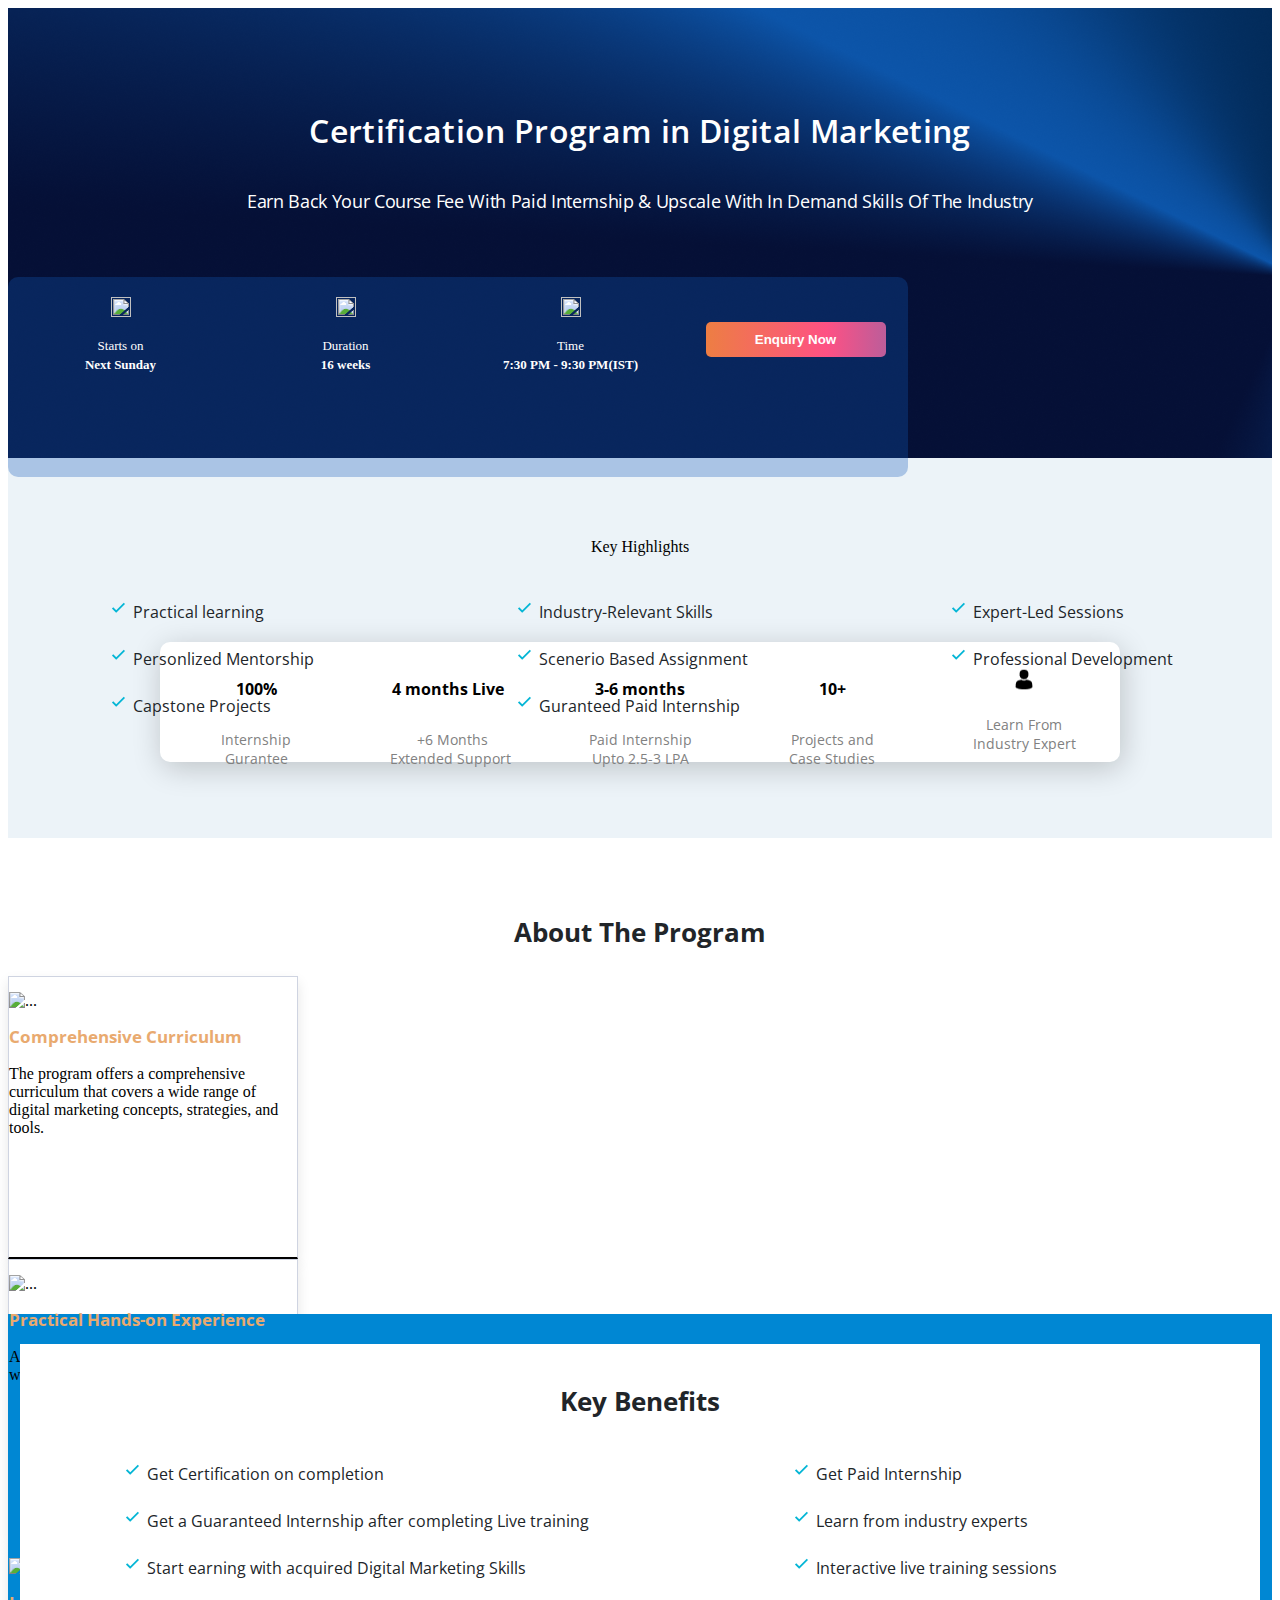
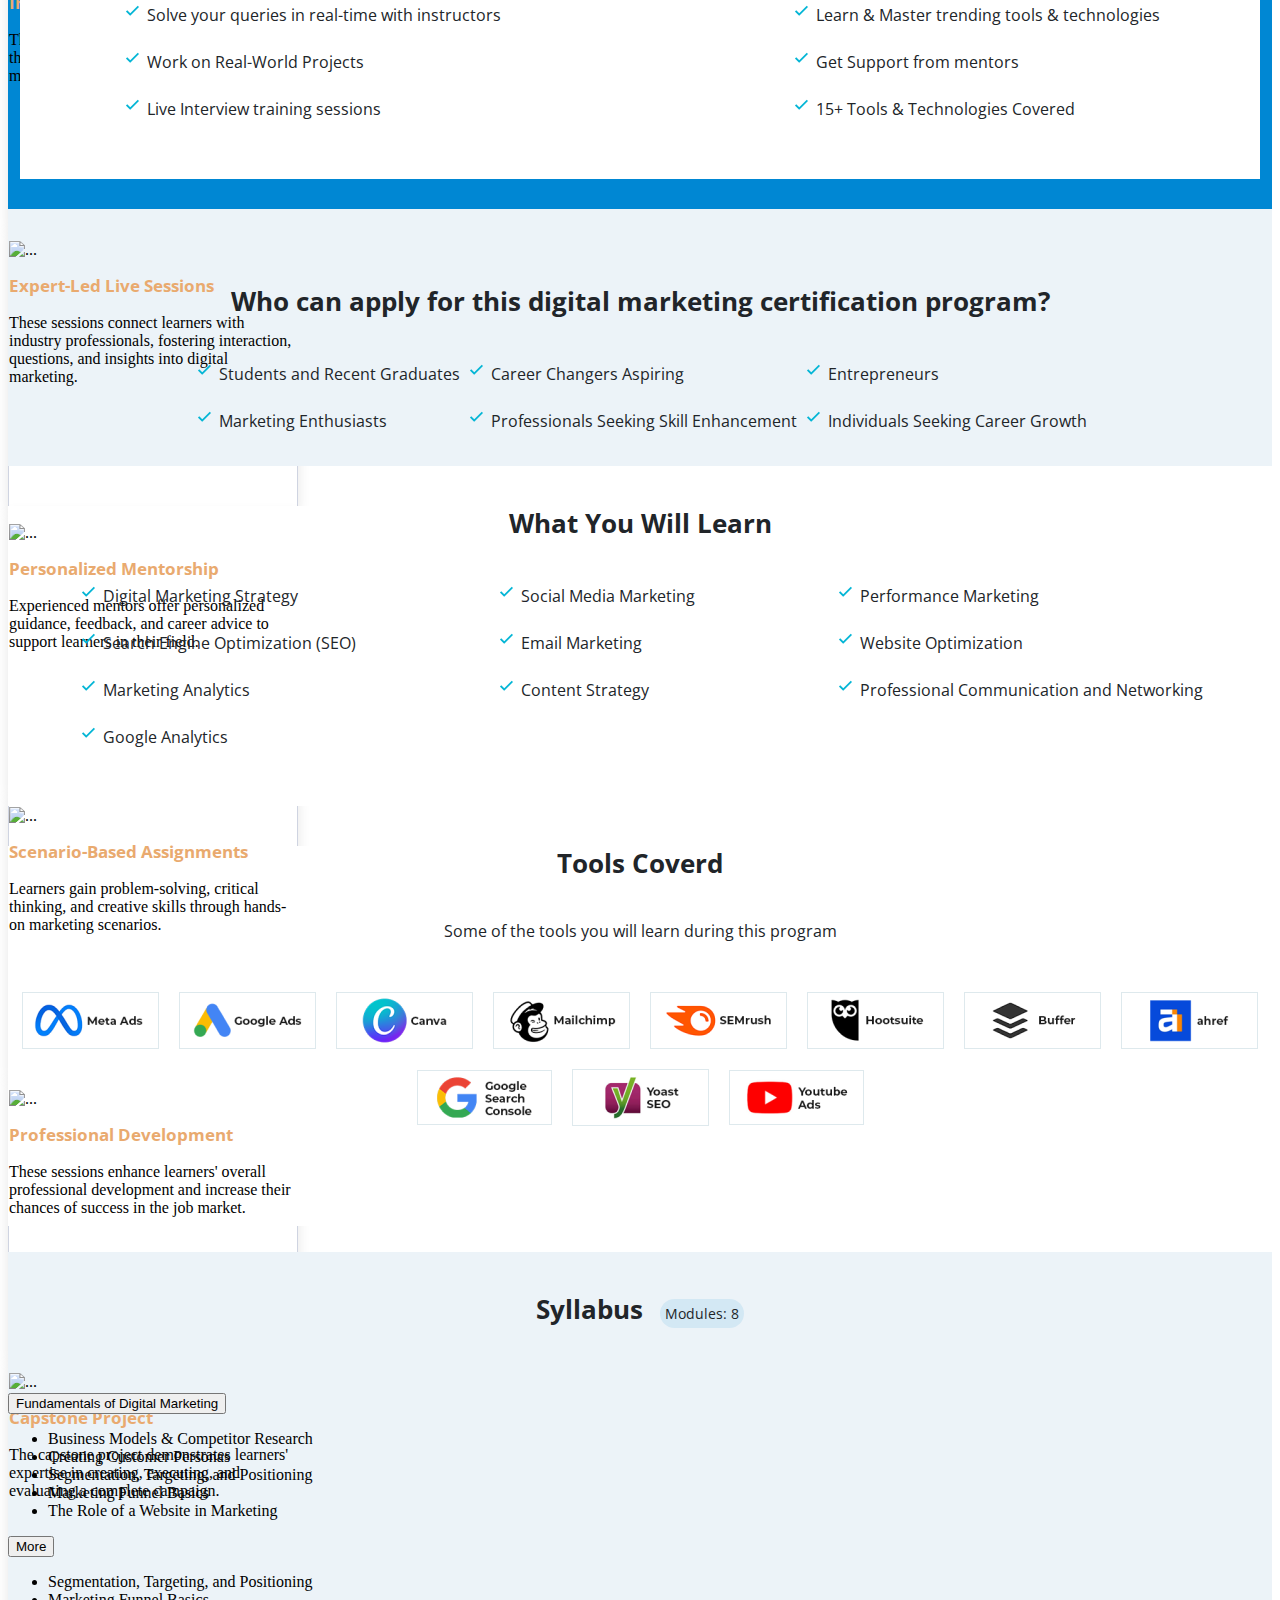
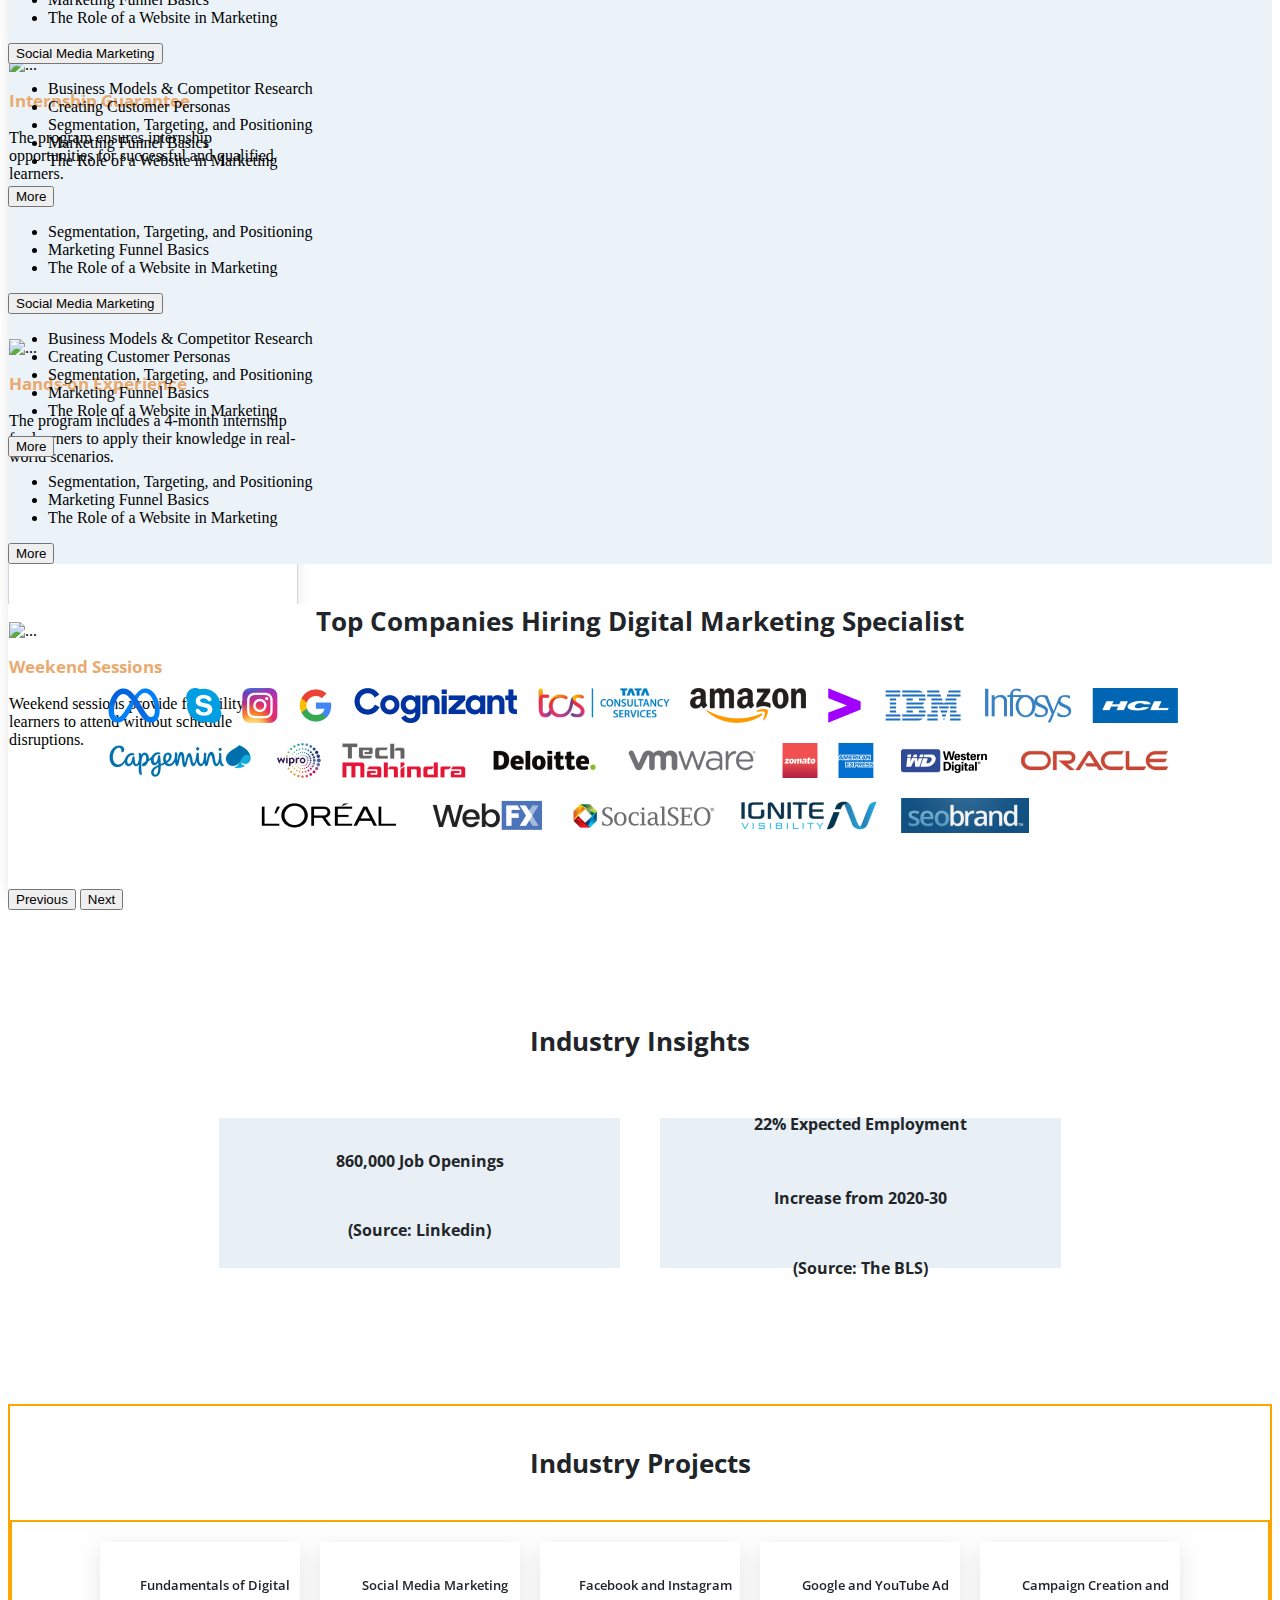
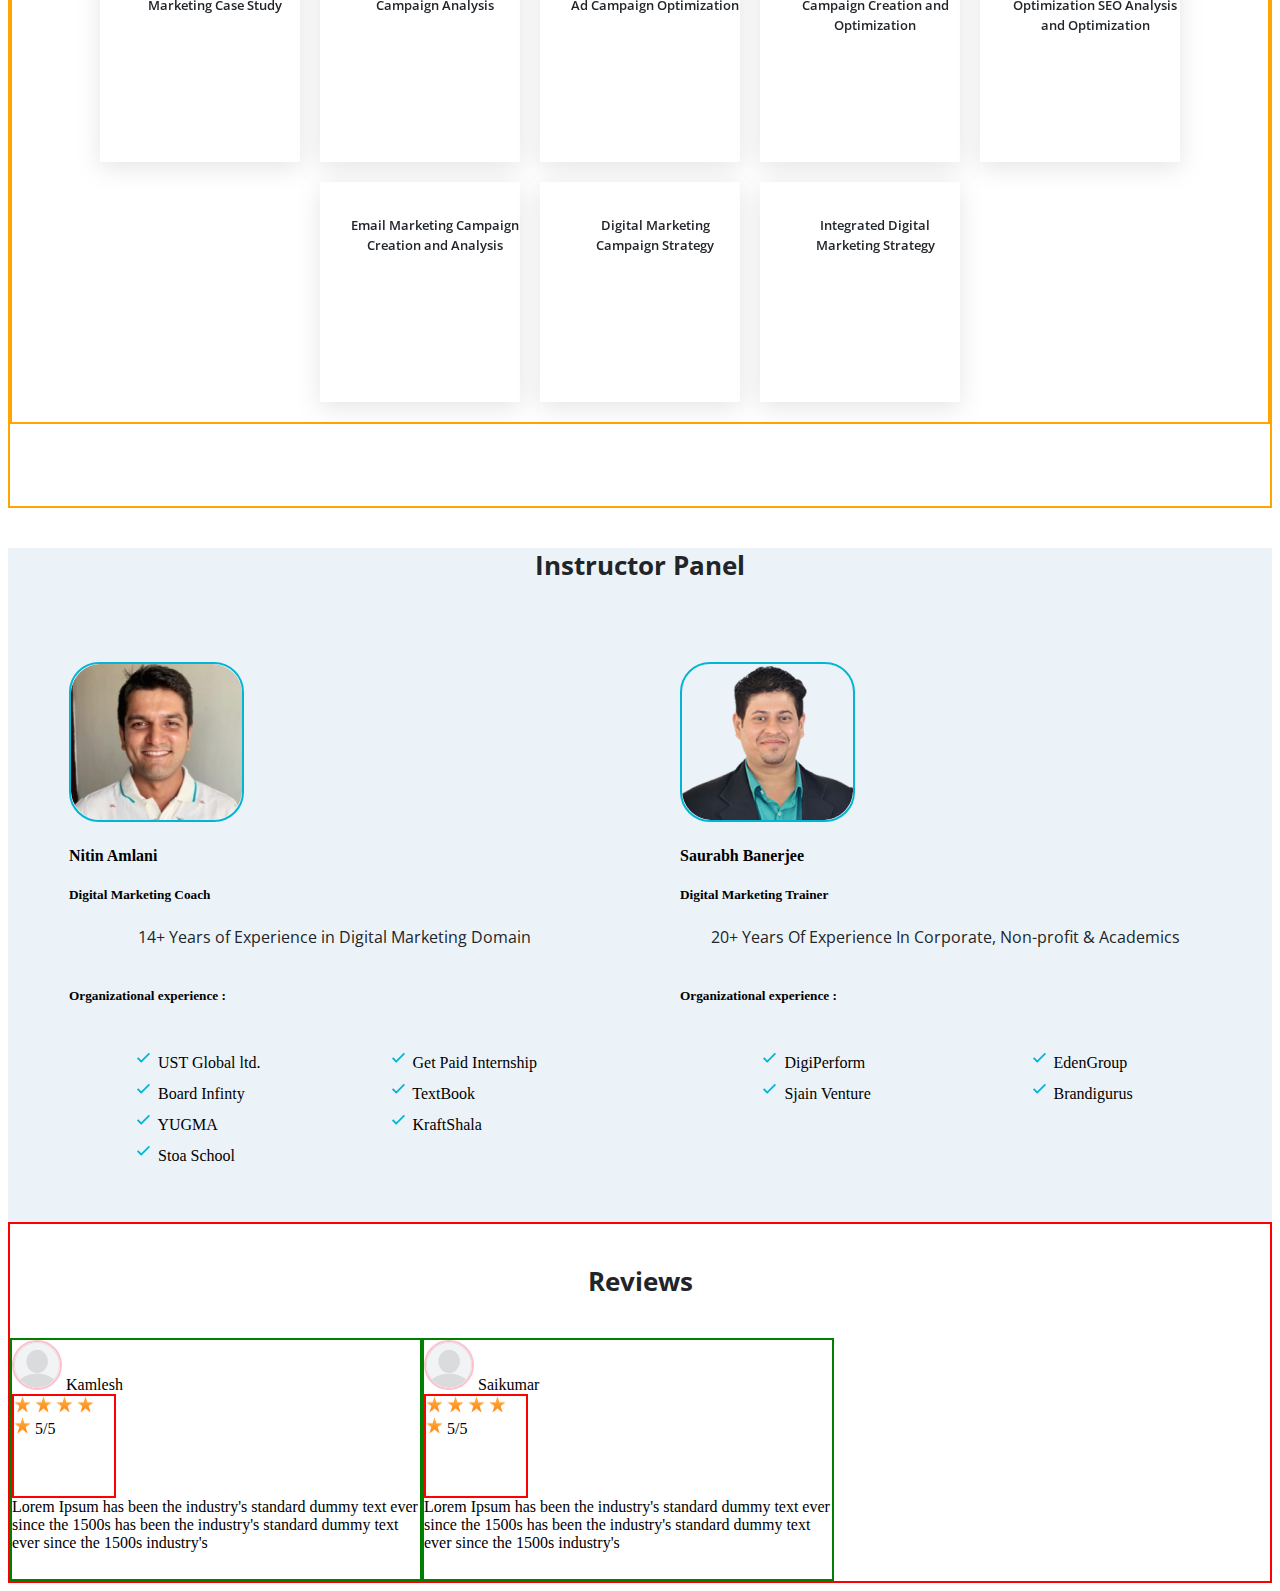
==== commit f04abec9: "90% project is done" ====
--- a/LandingPage/index.html
+++ b/LandingPage/index.html
@@ -6,7 +6,14 @@
     <title>Landing-Page</title>
 
     <link href="https://cdn.jsdelivr.net/npm/bootstrap@5.0.2/dist/css/bootstrap.min.css" rel="stylesheet" integrity="sha384-EVSTQN3/azprG1Anm3QDgpJLIm9Nao0Yz1ztcQTwFspd3yD65VohhpuuCOmLASjC" crossorigin="anonymous">
+
     <script src="https://cdn.jsdelivr.net/npm/bootstrap@5.0.2/dist/js/bootstrap.bundle.min.js" integrity="sha384-MrcW6ZMFYlzcLA8Nl+NtUVF0sA7MsXsP1UyJoMp4YLEuNSfAP+JcXn/tWtIaxVXM" crossorigin="anonymous"></script>
+
+    <!-- 1. owl carousel min .css -->
+    <link rel="stylesheet" href="https://cdnjs.cloudflare.com/ajax/libs/OwlCarousel2/2.3.4/assets/owl.carousel.min.css" integrity="sha512-tS3S5qG0BlhnQROyJXvNjeEM4UpMXHrQfTGmbQ1gKmelCxlSEBUaxhRBj/EFTzpbP4RVSrpEikbmdJobCvhE3g==" crossorigin="anonymous" referrerpolicy="no-referrer" />
+
+    <!-- 2.Owl carousel theme min.css -->
+    <link rel="stylesheet" href="https://cdnjs.cloudflare.com/ajax/libs/OwlCarousel2/2.3.4/assets/owl.theme.default.min.css" integrity="sha512-sMXtMNL1zRzolHYKEujM2AqCLUR9F2C4/05cdbxjjLSRvMQIciEPCQZo++nk7go3BtSuK9kfa/s+a4f4i5pLkw==" crossorigin="anonymous" referrerpolicy="no-referrer" />
 
     <link rel="stylesheet" href="style.css" type="text/css">
     <link rel="stylesheet" href="mediyaQuery.css" type="text/css">
@@ -14,6 +21,7 @@
     <link rel="stylesheet" href="keyBenefits.css" type="text/css">
     <link rel="stylesheet" href="imgFlexBox.css" type="text/css">
     <link rel="stylesheet" href="acordion.css" type="text/css">
+    <link rel="stylesheet" href="reviews.css" type="text/css">
 
 </head>
 <body>
@@ -127,35 +135,35 @@
         </div>
 
         <div class="keyH_grid container">
-            <div class="kBgridItems">
+            <div class="kHgridItems">
                 <img src="landingPage_assests/img/bx-check.png" class="chx-box" alt="">
                 Practical learning
             </div>
-            <div class="kBgridItems">
+            <div class="kHgridItems">
                 <img src="landingPage_assests/img/bx-check.png" class="chx-box" alt="">
                 Industry-Relevant Skills
             </div>
-            <div class="kBgridItems">
+            <div class="kHgridItems">
                 <img src="landingPage_assests/img/bx-check.png" class="chx-box" alt="">
                 Expert-Led Sessions
             </div>
-            <div class="kBgridItems">
+            <div class="kHgridItems">
                 <img src="landingPage_assests/img/bx-check.png" class="chx-box" alt="">
                 Personlized Mentorship
             </div>
-            <div class="kBgridItems">
+            <div class="kHgridItems">
                 <img src="landingPage_assests/img/bx-check.png" class="chx-box" alt="">
                 Scenerio Based Assignment
             </div>
-            <div class="kBgridItems">
+            <div class="kHgridItems">
                 <img src="landingPage_assests/img/bx-check.png" class="chx-box" alt="">
                 Professional Development
             </div>
-            <div class="kBgridItems">
+            <div class="kHgridItems">
                 <img src="landingPage_assests/img/bx-check.png" class="chx-box" alt="">
                 Capstone Projects
             </div>
-            <div class="kBgridItems">
+            <div class="kHgridItems">
                 <img src="landingPage_assests/img/bx-check.png" class="chx-box" alt="">
                 Guranteed Paid Internship
             </div>
@@ -214,7 +222,6 @@
                         
 
                     </div>
-                    
                 </div>
                 
                 <div class="carousel-item">
@@ -852,11 +859,297 @@
             <img src="landingPage_assests/img/Loreal_logo.png" alt="Loreal_logo">
             <img src="landingPage_assests/img/webfx-logo.png" alt="webfx-logo">
             <img src="landingPage_assests/img/SocialSEO_logo.png" alt="SocialSEO_logo">
-            <img src="landingPage_assests/img/ignite-logo.png" alt="ignite-logo">
+            <img src="landingPage_assests/img/Ignite-Visibility-logo.png" alt="ignite-logo">
             <img src="landingPage_assests/img/SEO-Brand-Logo.png" alt="SEO-Brand-Logo">
         </div>
 
     </div>
+    <!-- Industry Insights -->
+    <div class="industry_Insights_div container-fluid">
+        <div class="heading">
+            Industry Insights
+        </div>
+    
+
+        <div class="indusInsigh_flexBoxDiv container">
+        
+            <div class="indusInsigh_flexItem">
+                <h4>860,000 Job Openings</h4>
+                <p>(Source: Linkedin)</p>
+            </div>
+
+            <div class="indusInsigh_flexItem">
+                <h4>22% Expected Employment </h4>
+                <h4>Increase from 2020-30   </h4>
+                <p>(Source: The BLS)  </p>
+            </div>
+        
+        </div>
+    </div>
+    <!-- Industry Projects -->
+    <div class="indusProject_div container-fluid">
+        <div class="heading">Industry Projects</div>
+
+        <div class="indusProj_flexBox container">
+
+            <div class="card">
+                <img src="https://cdn.eduonix.com/assets/images/Webinar_live/digital_marketing/projects/Fundamentals-of-Digital-Marketing-Case-Study.png" alt="">
+
+                <div class="indusProj_card-body">
+                    <p>Fundamentals of Digital Marketing Case Study</p>
+                </div>
+
+            </div>
+
+            <div class="card">
+                <img src="https://cdn.eduonix.com/assets/images/Webinar_live/digital_marketing/projects/Social-Media-Marketing-Campaign-Analysis.png" alt="">
+
+                <div class="indusProj_card-body">
+                    <p>Social Media Marketing Campaign Analysis</p>
+                </div>
+
+            </div>
+
+            <div class="card">
+                <!-- <div class="indusProj_card-img"> -->
+                    <img src="https://cdn.eduonix.com/assets/images/Webinar_live/digital_marketing/projects/Facebook-and-Instagram-Ad-Campaign-Optimization.png" alt="">
+                <!-- </div> -->
+
+                <div class="indusProj_card-body">
+                    <p>Facebook and Instagram Ad Campaign Optimization</p>
+                </div>
+
+            </div>
+
+            <div class="card">
+                <!-- <div class="indusProj_card-img"> -->
+                    <img src="https://cdn.eduonix.com/assets/images/Webinar_live/digital_marketing/projects/Google-and-YouTube-Ad-Campaign-Creation-and-Optimization.png" alt="">
+                <!-- </div> -->
+
+                <div class="indusProj_card-body">
+                    <p>Google and YouTube Ad Campaign Creation and Optimization</p>
+                </div>
+
+            </div>
+
+            <div class="card">
+                <!-- <div class="indusProj_card-img"> -->
+                    <img src="https://cdn.eduonix.com/assets/images/Webinar_live/digital_marketing/projects/SEO-Analysis-and-Optimization.png" alt="">
+                <!-- </div> -->
+
+                <div class="indusProj_card-body">
+                    <p>Campaign Creation and Optimization SEO Analysis and Optimization</p>
+                </div>
+
+            </div>
+
+            <div class="card">
+                <!-- <div class="indusProj_card-img"> -->
+                    <img src="https://cdn.eduonix.com/assets/images/Webinar_live/digital_marketing/projects/Email-Marketing-Campaign-Creation-and-Analysis.png" alt="">
+                <!-- </div> -->
+
+                <div class="indusProj_card-body">
+                    <p>Email Marketing Campaign Creation and Analysis</p>
+                </div>
+
+            </div>
+
+            <div class="card">
+                <!-- <div class="indusProj_card-img"> -->
+                    <img src="https://cdn.eduonix.com/assets/images/Webinar_live/digital_marketing/projects/Digital-Marketing-Campaign-Strategy.png" alt="">
+                <!-- </div> -->
+
+                <div class="indusProj_card-body">
+                    <p>Digital Marketing Campaign Strategy</p>
+                </div>
+
+            </div>
+
+            <div class="card">
+                <!-- <div class="indusProj_card-img"> -->
+                    <img src="https://cdn.eduonix.com/assets/images/Webinar_live/digital_marketing/projects/Integrated-Digital-Marketing-Strategy.png" alt="">
+                <!-- </div> -->
+
+                <div class="indusProj_card-body">
+                    <p>Integrated Digital Marketing Strategy</p>
+                </div>
+
+            </div>
+        </div>
+    </div>
+    <!-- Instructor Panel -->
+    <div class="instructorPanel_div container-fluid">
+        <div class="heading">Instructor Panel</div>
+
+        <div class="instructorPanel_flexBox container">
+
+            <!-- Nitin Amlani -->
+            <div class="card">
+                <img src="landingPage_assests/img/nitin_amlani_instructor1.png" class="instructorsPic" alt="nitin_instructor1">
+                <h4>Nitin Amlani</h4>
+                <h5>Digital Marketing Coach</h5>
+                <div class="subHeading"> 14+ Years of Experience in Digital Marketing Domain</div>
+                <h5>Organizational experience :</h5>
+
+                <div class="instructors_orgExp_Grid container">
+
+                    <div class="nitin_gridItems">
+                        <img src="landingPage_assests/img/bx-check.png" class="chx-box" alt="">
+                        UST Global ltd.
+                    </div>
+                    <div class="nitin_gridItems">
+                        <img src="landingPage_assests/img/bx-check.png" class="chx-box" alt="">
+                        Get Paid Internship
+                    </div>
+                    <div class="nitin_gridItems">
+                        <img src="landingPage_assests/img/bx-check.png" class="chx-box" alt="">
+                        Board Infinty
+                    </div>
+                    <div class="nitin_gridItems">
+                        <img src="landingPage_assests/img/bx-check.png" class="chx-box" alt="">
+                        TextBook
+                    </div>
+                    <div class="nitin_gridItems">
+                        <img src="landingPage_assests/img/bx-check.png" class="chx-box" alt="">
+                        YUGMA
+                    </div>
+
+                    <div class="nitin_gridItems">
+                        <img src="landingPage_assests/img/bx-check.png" class="chx-box" alt="">
+                        KraftShala
+                    </div>
+
+                    <div class="nitin_gridItems">
+                        <img src="landingPage_assests/img/bx-check.png" class="chx-box" alt="">
+                       Stoa School
+                    </div>
+
+                </div>
+
+
+
+            </div>
+
+            <!-- Saurabh Banerjee -->
+            <div class="card">
+                <img src="landingPage_assests/img/nitin_amlani_instructor2.png" class="instructorsPic" alt="Saurabh_instructor1">
+                <h4>Saurabh Banerjee</h4>
+                <h5>Digital Marketing Trainer</h5>
+                <div class="subHeading">  20+ Years Of Experience In Corporate, Non-profit & Academics</div>
+                <h5>Organizational experience :</h5>
+
+                <div class="instructors_orgExp_Grid container">
+
+                    <div class="saurabh_gridItems">
+                        <img src="landingPage_assests/img/bx-check.png" class="chx-box" alt="">
+                        DigiPerform
+                    </div>
+                    <div class="saurabh_gridItems">
+                        <img src="landingPage_assests/img/bx-check.png" class="chx-box" alt="">
+                        EdenGroup
+                    </div>
+                    <div class="saurabh_gridItems">
+                        <img src="landingPage_assests/img/bx-check.png" class="chx-box" alt="">
+                        Sjain Venture
+                    </div>
+                    <div class="saurabh_gridItems">
+                        <img src="landingPage_assests/img/bx-check.png" class="chx-box" alt="">
+                        Brandigurus
+                    </div>
+
+                </div>
+
+
+
+            </div>
+
+        </div>
+    </div>
+
+
+
+
+    <!-- Reviews -->
+
+
+    <div class="reviews_div container-fluid">
+        <div class="heading">Reviews</div>
+
+        <div class="Container">
+            
+            <div class="reviewsBlock owl-carousel owl-theme ">
+            
+                <div class="Content">
+                    <img src="landingPage_assests/img/Ellipse80.png" class="profilPic" alt="">
+                    <span >Kamlesh</span>
+                    <div class="fiveStar row">
+                        <img src="landingPage_assests/img/Star33.png " class="stars" alt="">
+                        <img src="landingPage_assests/img/Star33.png" class="stars" alt="">
+                        <img src="landingPage_assests/img/Star33.png" class="stars" alt="">
+                        <img src="landingPage_assests/img/Star33.png" class="stars" alt="">
+                        <img src="landingPage_assests/img/Star33.png" class="stars" alt="">
+                        <span>5/5</span>
+                    </div>
+                    <div class="comments">
+                        Lorem Ipsum has been the industry's standard dummy text ever since the 1500s has been the industry's standard dummy text ever since the 1500s industry's
+                    </div>
+                </div>
+                
+                <!-- Item -->
+
+                <!-- <div class="reviewsBlock owl-carousel owl-theme row container"> -->
+                    <div class="Content">
+                        <img src="landingPage_assests/img/Ellipse80.png" class="profilPic" alt="">
+                        <span>Saikumar</span>
+                        <div class="fiveStar row">
+                            <img src="landingPage_assests/img/Star33.png " class="stars" alt="">
+                            <img src="landingPage_assests/img/Star33.png" class="stars" alt="">
+                            <img src="landingPage_assests/img/Star33.png" class="stars" alt="">
+                            <img src="landingPage_assests/img/Star33.png" class="stars" alt="">
+                            <img src="landingPage_assests/img/Star33.png" class="stars" alt="">
+                            <span>5/5</span>
+                        </div>
+                        <div class="comments">
+                            Lorem Ipsum has been the industry's standard dummy text ever since the 1500s has been the industry's standard dummy text ever since the 1500s industry's
+                        </div>
+                    </div>
+                <!-- </div> -->
+
+                <!-- Item -->
+                <!-- <div class="reviewsBlock owl-carousel owl-theme row container"> -->
+
+              
+            </div>
+            <!-- Carousel Container -->
+        </div>
+    </div>
+
+    <!-- 0. Jquery -->
+    <script src="https://cdnjs.cloudflare.com/ajax/libs/jquery/3.7.0/jquery.min.js" integrity="sha512-3gJwYpMe3QewGELv8k/BX9vcqhryRdzRMxVfq6ngyWXwo03GFEzjsUm8Q7RZcHPHksttq7/GFoxjCVUjkjvPdw==" crossorigin="anonymous" referrerpolicy="no-referrer"></script>
+
+    <!-- 1. Owl carousel  -->
+    <script src="https://cdnjs.cloudflare.com/ajax/libs/OwlCarousel2/2.3.4/owl.carousel.min.js" integrity="sha512-bPs7Ae6pVvhOSiIcyUClR7/q2OAsRiovw4vAkX+zJbw3ShAeeqezq50RIIcIURq7Oa20rW2n2q+fyXBNcU9lrw==" crossorigin="anonymous" referrerpolicy="no-referrer"></script>
+
+    <!-- Init owl Carousel -->
+    <script>
+        $('.owl-carousel').owlCarousel({
+            stagePadding: 50,
+            loop:true,
+            margin:10,
+            nav:true,
+            responsive:{
+                0:{
+                    items:1
+                },
+                600:{
+                    items:3
+                },
+                1000:{
+                    items:5
+                }
+            }
+        })
+    </script>
 
 </body>
 </html>
--- a/LandingPage/style.css
+++ b/LandingPage/style.css
@@ -18,7 +18,7 @@
     align-items: center;
       
 }
-h1{
+.topHeading h1{
     color: #FFF;
     text-align: center;
     font-family: Open Sans;
@@ -30,7 +30,7 @@
     letter-spacing: 0.34px;
 }
 
-h4{
+.topHeading h4{
     color: #FFF;
     text-align: center;
     font-family: Open Sans;
@@ -42,6 +42,8 @@
     letter-spacing: -0.333px;
     text-transform: capitalize;
 }
+
+
 
 .flexbox1{
     display: flex;
--- a/LandingPage/abtTheProgram.css
+++ b/LandingPage/abtTheProgram.css
@@ -25,7 +25,7 @@
     justify-content: space-around; */
 }
 
-.card{
+.abtTheProgram .card{
     width: 343px;
     height: 280px;
     
@@ -53,4 +53,11 @@
     font-weight: 700;
     line-height: normal;
     margin-top: 15px;
+}
+
+/* Reviews */
+.reviews_div{
+    /* height: 300px; */
+    background-color: #FFF;
+    border: 2px solid red;
 }--- a/LandingPage/keyBenefits.css
+++ b/LandingPage/keyBenefits.css
@@ -50,7 +50,8 @@
     grid-row-gap: 20px;
 }
 .kBgridItems{
-    justify-content: center;
+    /* justify-content: center; */
+    align-items: center;
     color: #212529;
     font-family: Open Sans;
     font-size: 16px;
@@ -71,3 +72,5 @@
     height: 300px;
     background-color: #FFF;
 }
+
+
--- a/LandingPage/imgFlexBox.css
+++ b/LandingPage/imgFlexBox.css
@@ -1,24 +1,53 @@
-.toolsCoverd, .topCompaniesDiv{
-    height: 350px;
+.toolsCoverd, .topCompaniesDiv, .industry_Insights_div{
+    height: 380px;
     background-color: #FFF;
-    border: 2px solid orange;
+    /* border: 2px solid orange; */
 }
 
-.tC_flexBox {
+.tC_flexBox, .topComp_flexBox, .indusInsigh_flexBoxDiv, .instructorPanel_flexBox{
     
     display: flex;
     justify-content: center;
     flex-wrap: wrap;
+    align-items: center;
     /* border: 2px solid orange; */
 }
 
-.tC_flexBox img{
+.tC_flexBox img, .topComp_flexBox img{
     padding: 10px;
 }
 
+.indusInsigh_flexItem{
+    display: flex;
+    justify-content: center;
+    align-items: center;
+    flex-direction: column !important;
+    width: 401px;
+    height: 150px;
+    flex-shrink: 0;
+    margin: 20px;
+    
+
+    color: #212529;
+    text-align: center;
+    font-family: Open Sans;
+    font-size: 16px;
+    font-style: normal;
+    font-weight: 700;
+    line-height: 32px; /* 200% */
+    background-color: #E8F0F6;
+    /* border: 1px solid blue; */
+}
+
+
+/* .chx-box{
+    width: 22px;
+    height: 22px;
+    flex-shrink: 0;
+} */
 .syllabus{
     
-    height: 400px;
+    /* height: 400px; */
     flex-shrink: 0;
     background-color: #ECF3F8;
 }
@@ -53,3 +82,110 @@
 
 
 
+/* Industry Projects Div */
+.indusProject_div{
+    height: 700px;
+    background-color: #FFF;
+    
+    border: 2px solid orange;
+}
+
+.indusProj_flexBox{
+    
+    display: flex;
+    justify-content: center;
+    flex-wrap: wrap;
+    align-items: center;
+    padding: 10px;
+    border: 2px solid orange;
+}
+
+.indusProj_flexBox .card{
+    display: flex;
+    width: 200px;
+    height: 220px;
+    margin: 10px;
+    justify-content: center;
+    flex-shrink: 0;
+    
+    background-color: #FFF;
+    stroke-width: 1px;
+    stroke: #CFD4E1;
+    filter: drop-shadow(0px 6px 12px rgba(0, 0, 0, 0.10));
+}
+.indusProj_flexBox .card img{
+
+
+    margin: 15px;
+    /* margin-bottom: 15px; */
+    /* border: 2px solid blue; */
+    padding-top: 0px;
+    /* width: 195px; */
+    height: 100px;
+    flex-shrink: 0;
+    align-items: center;
+  
+    flex-shrink: 0;
+
+    border-radius: 10px;
+}
+
+/* .indusProj_card-img img{
+    width: 195px;
+    height: 100px;
+    flex-shrink: 0;
+    align-items: center;
+    justify-content: center;
+    flex-shrink: 0;
+    border: 1px solid orangered;
+    border-radius: 10px;
+} */
+
+.indusProj_card-body{
+    padding-top: 20px;
+    color: #212529;
+    text-align: center;
+    font-family: Open Sans;
+    font-size: 13px;
+    font-style: normal;
+    font-weight: 600;
+    line-height: 20px; /* 153.846% */
+}
+
+/* Instructor Panel */
+
+.instructorPanel_div{
+    background-color: #ECF3F8;
+    /* height: 500px; */
+    /* border: 2px solid blue; */
+}
+
+.instructorPanel_flexBox .card{
+    width: 531px;
+    height: 520px;
+    flex-shrink: 0;
+    align-items: center;
+    border-radius: 15px;
+    margin: 10px;
+    padding: 30px;
+}
+
+.instructorPanel_flexBox .instructorsPic{
+    width: 171px;
+    height: 156px;
+    flex-shrink: 0;
+    border-radius: 30px;
+    border: 2px solid #03B5D5;
+    
+}
+
+.instructors_orgExp_Grid{
+    /* display: none; */
+    display: grid;
+    padding-top: 20px;
+    /* padding-bottom: -80px; */
+    grid-template-columns: auto auto;
+    justify-content: space-around;
+    grid-row-gap: 5px;
+}
+
--- a/LandingPage/reviews.css
+++ b/LandingPage/reviews.css
@@ -0,0 +1,40 @@
+/* Reviews */
+.reviews_div{
+    /* height: 300px; */
+    background-color: #FFF;
+    border: 2px solid red;
+}
+.reviewsBlock{
+    display: flex;
+}
+.reviewsBlock .Content{
+    width: 408px;
+    height: 239px;
+    flex-shrink: 0;
+    flex-direction: row;
+}
+
+.reviewsBlock .Content .profilPic{
+    width: 46px;
+    height: 46px;
+    flex-shrink: 0;
+    background-repeat: no-repeat;
+    border-radius: 46px;
+    /* border: 1px solid #D9E0E4; */
+    border: 2px solid pink;
+}
+.Content{
+    border: 2px solid green;
+}
+.fiveStar{
+    width: 100px;
+    height: 100px;
+    /* display: flex; */
+    border: 2px solid red;
+}
+
+ .stars{
+    width: 17px;
+    height: 17px;
+    flex-shrink: 0;
+}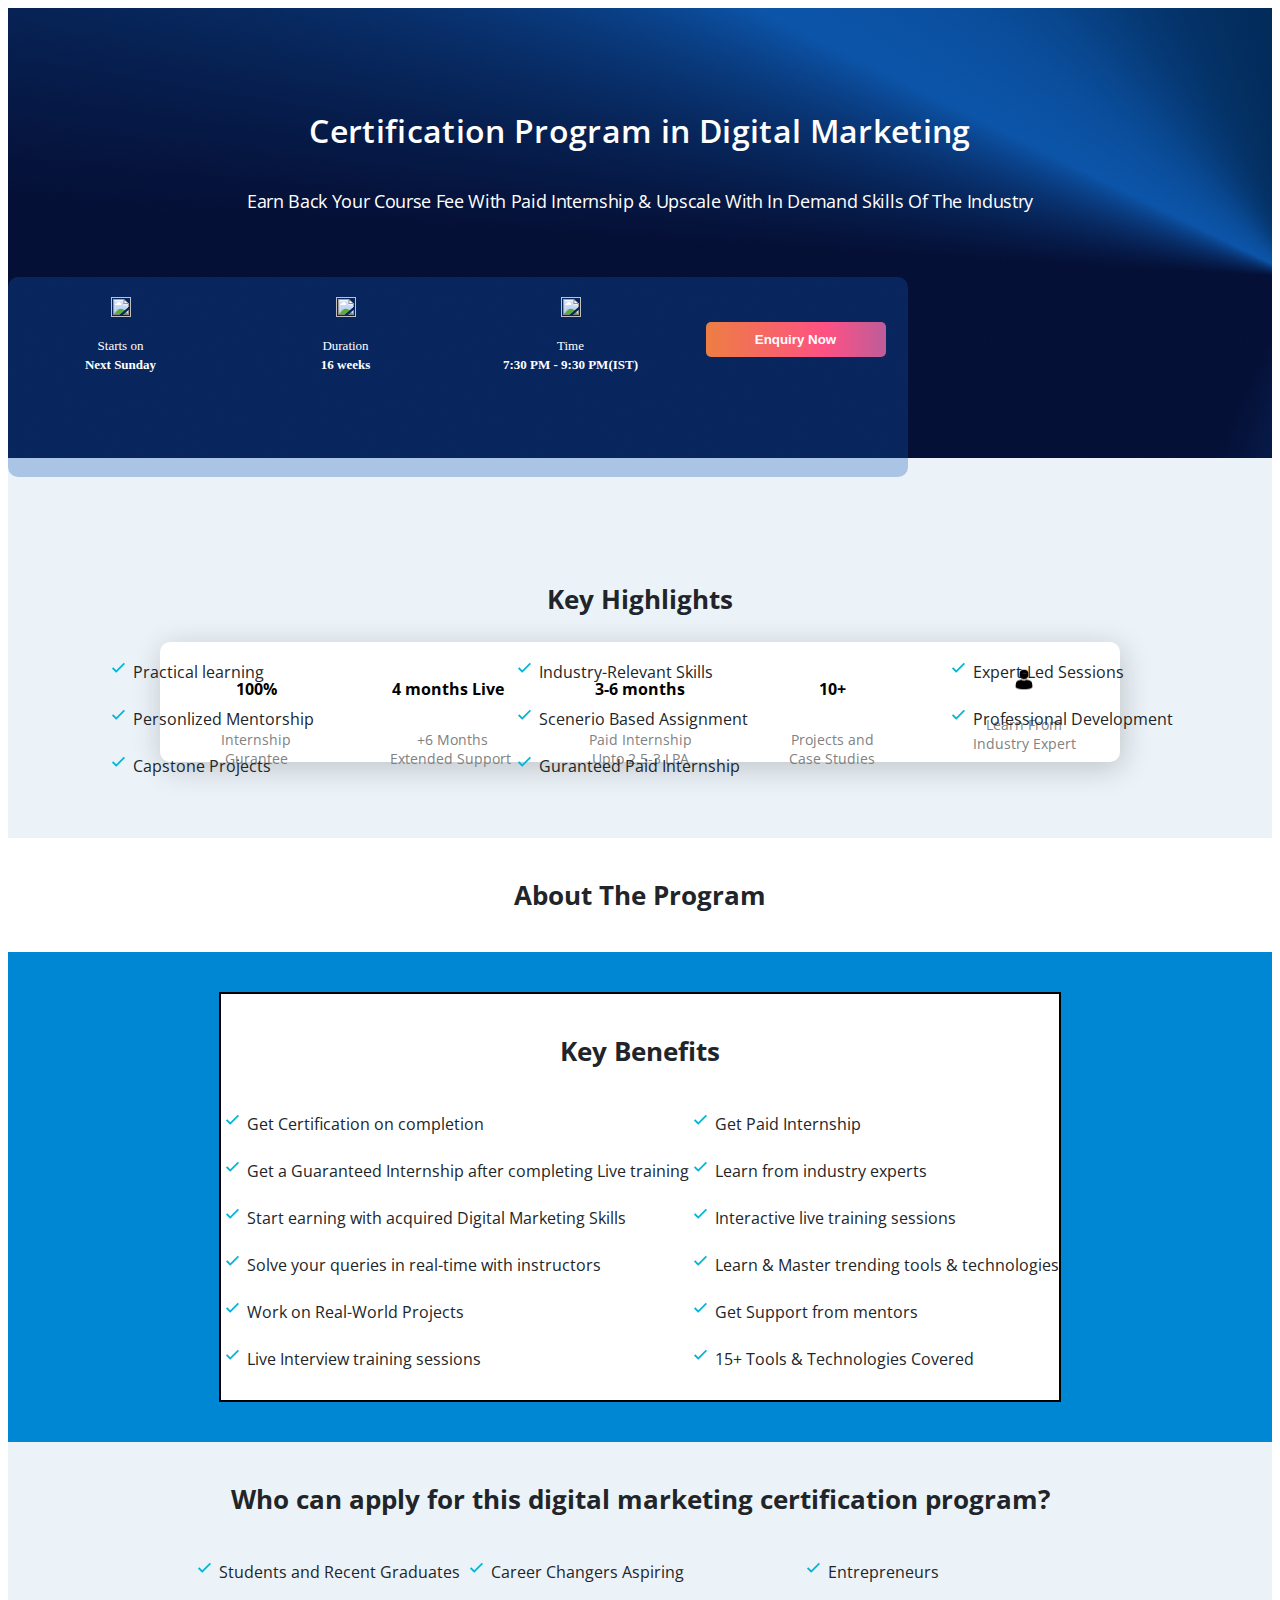
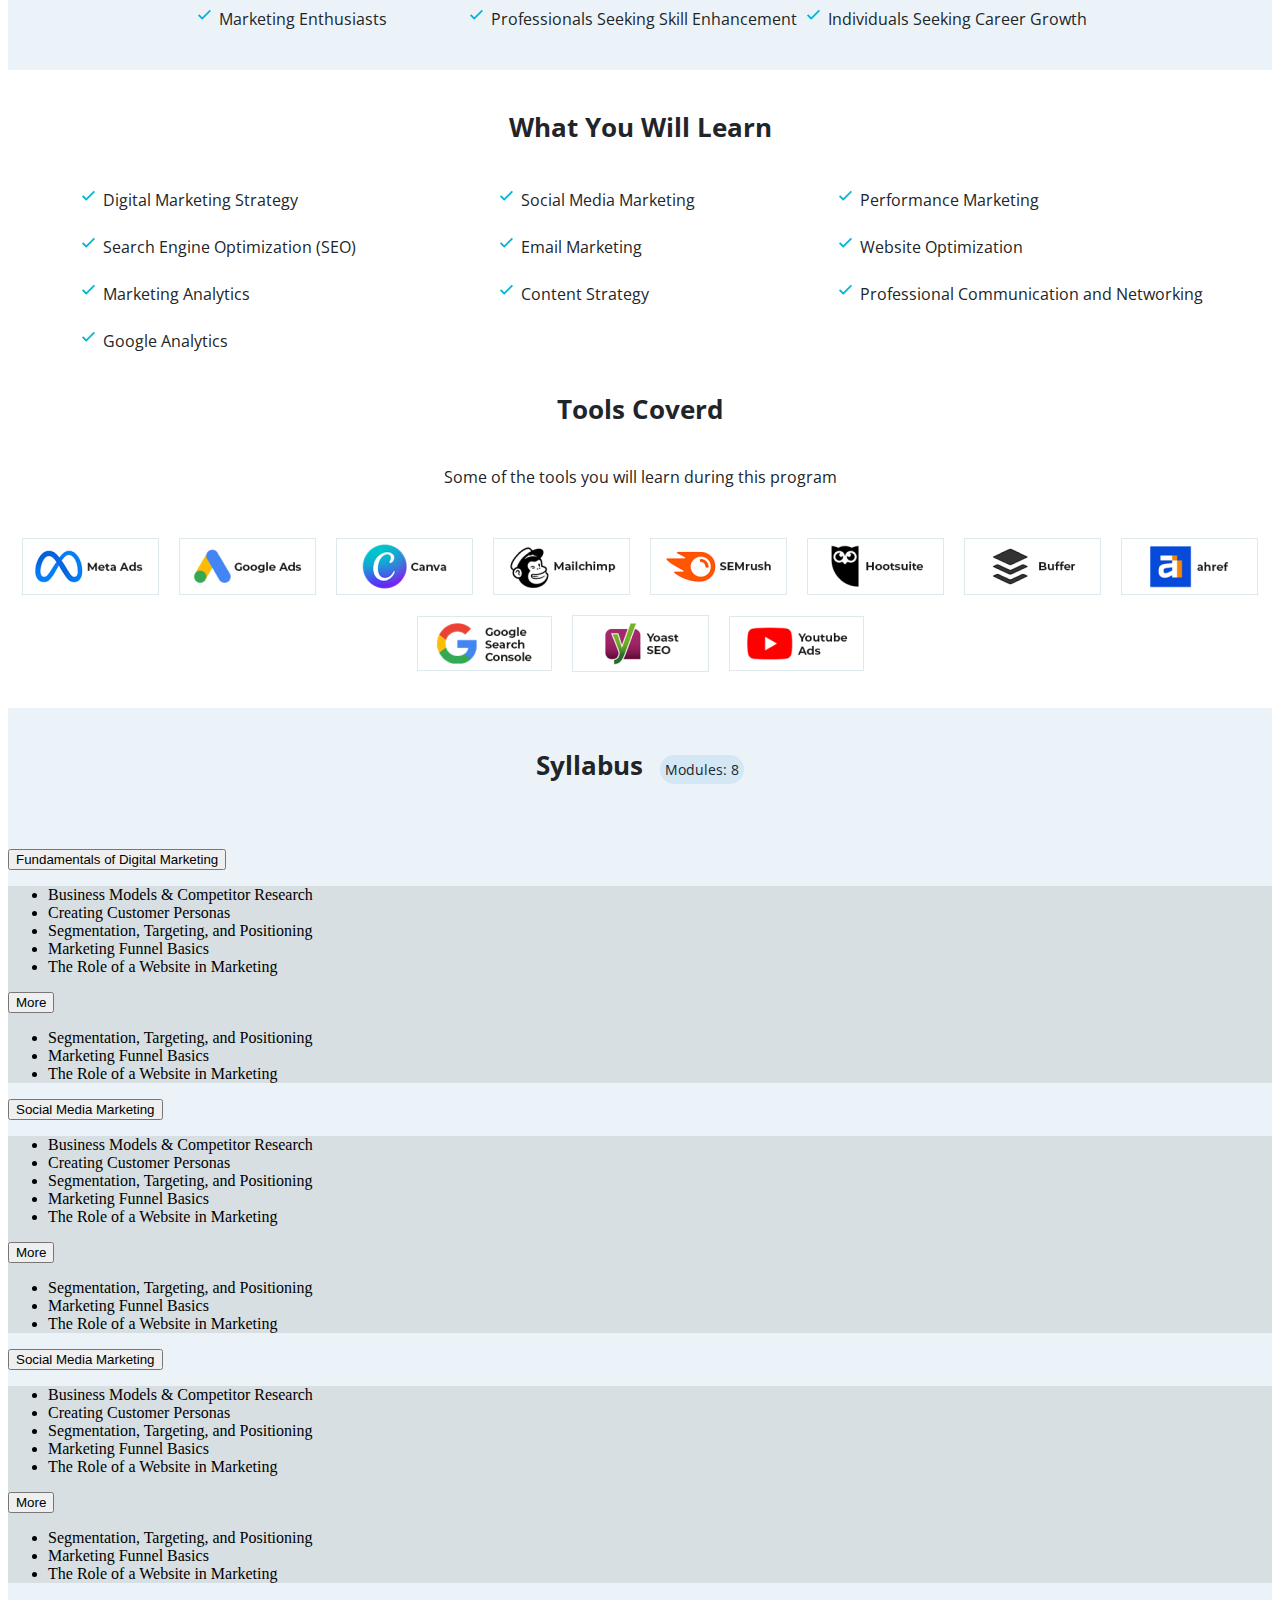
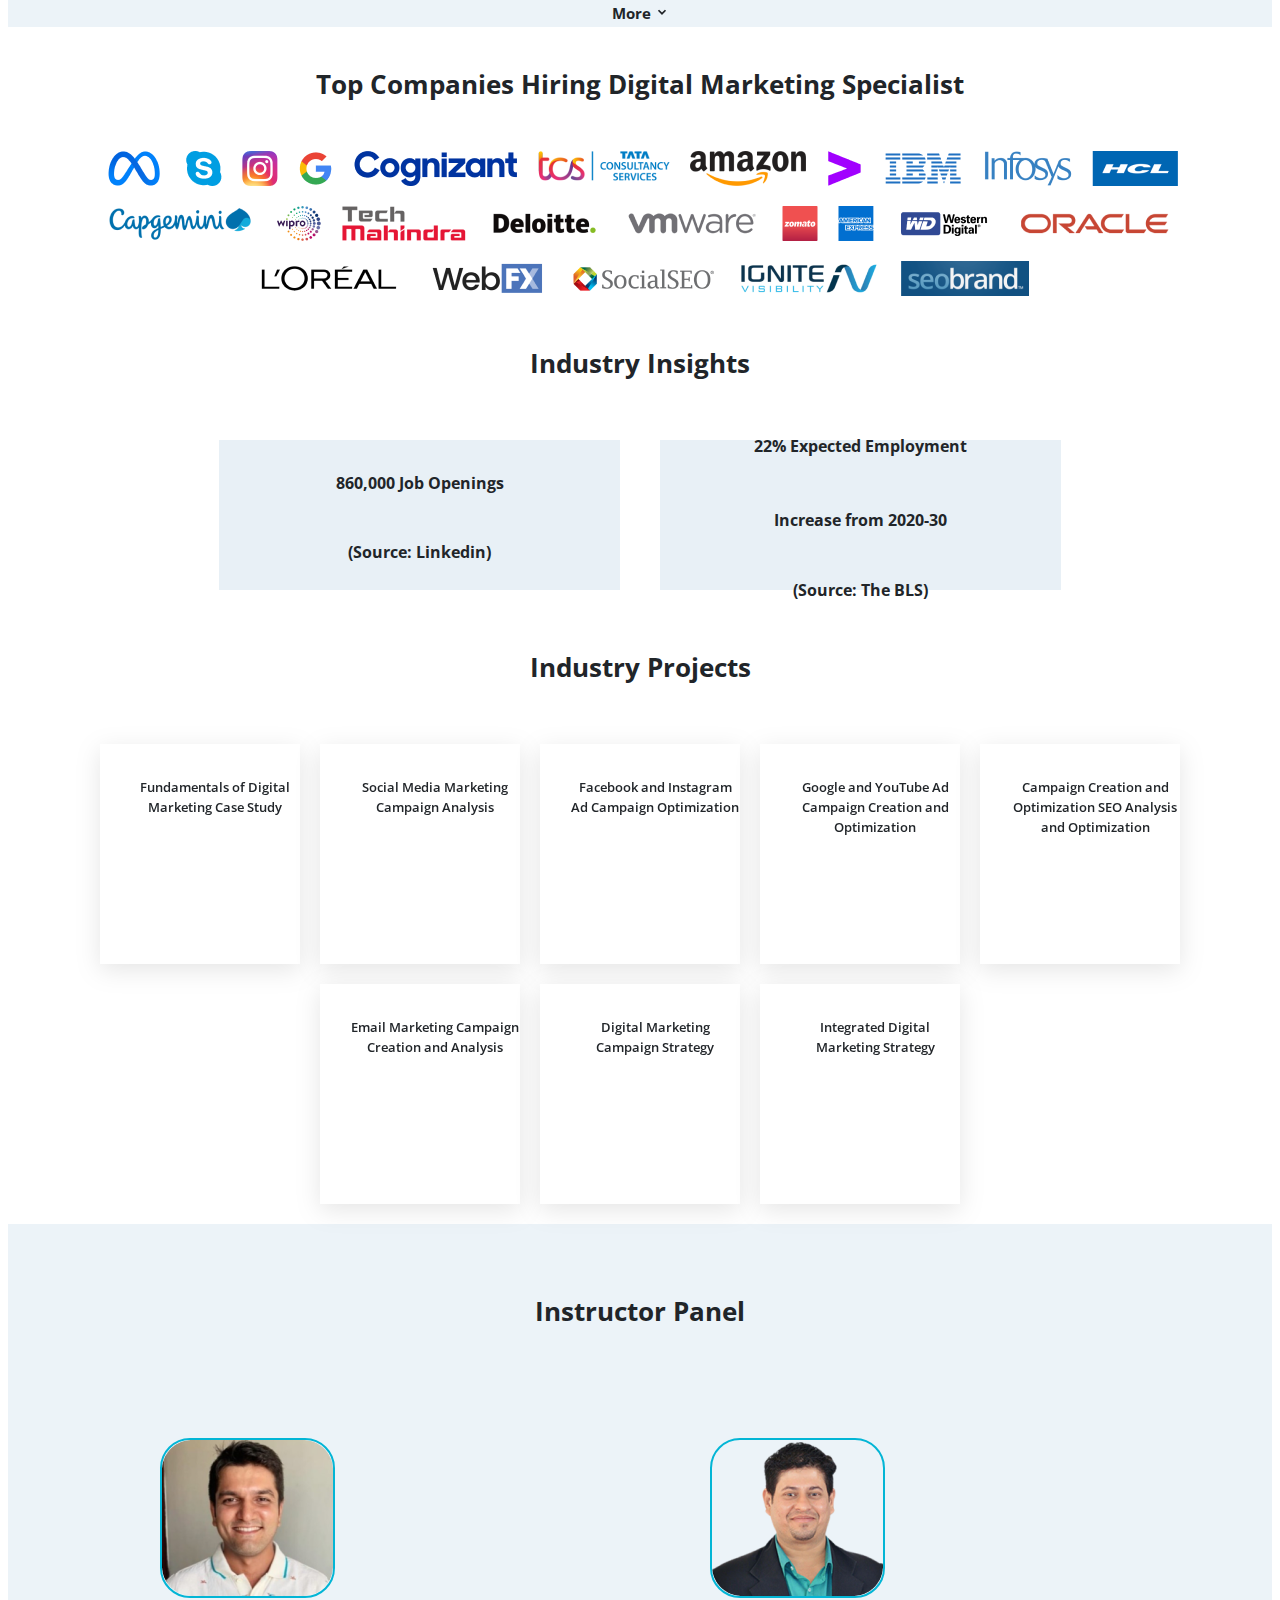
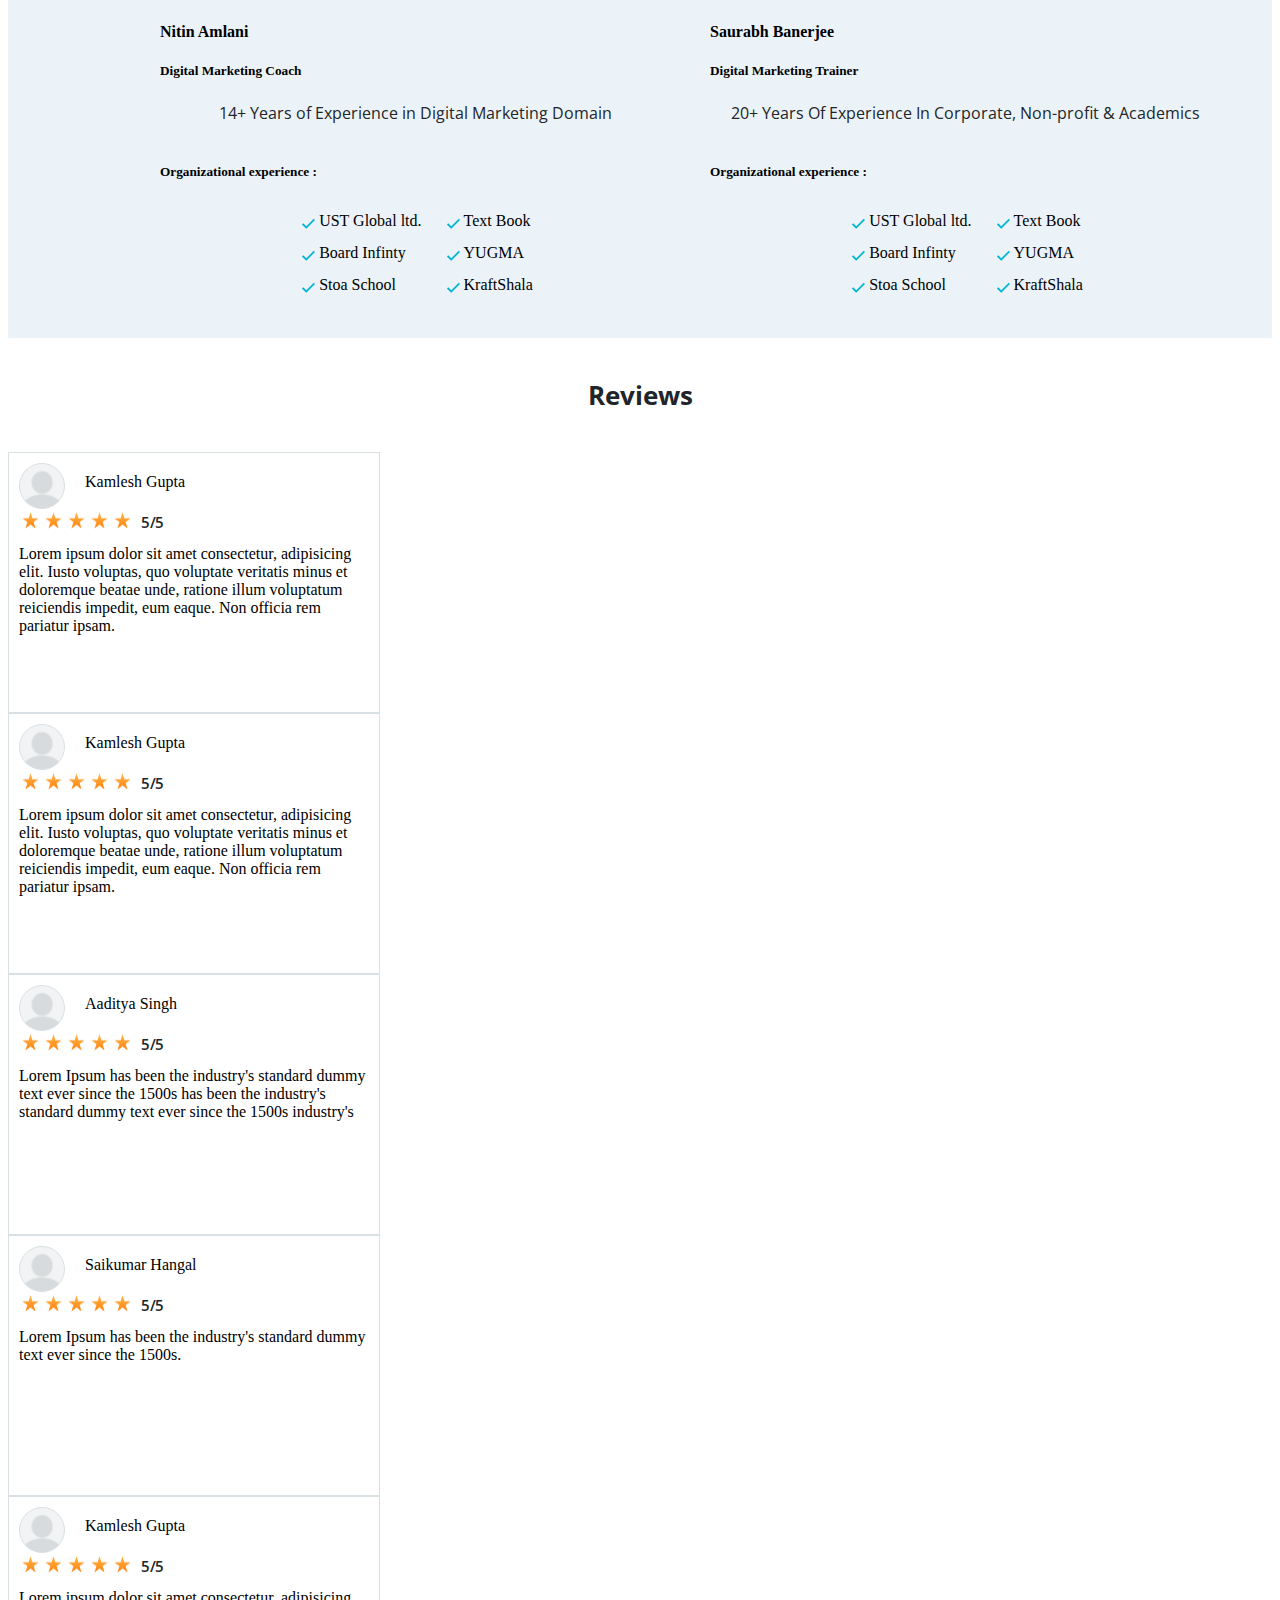
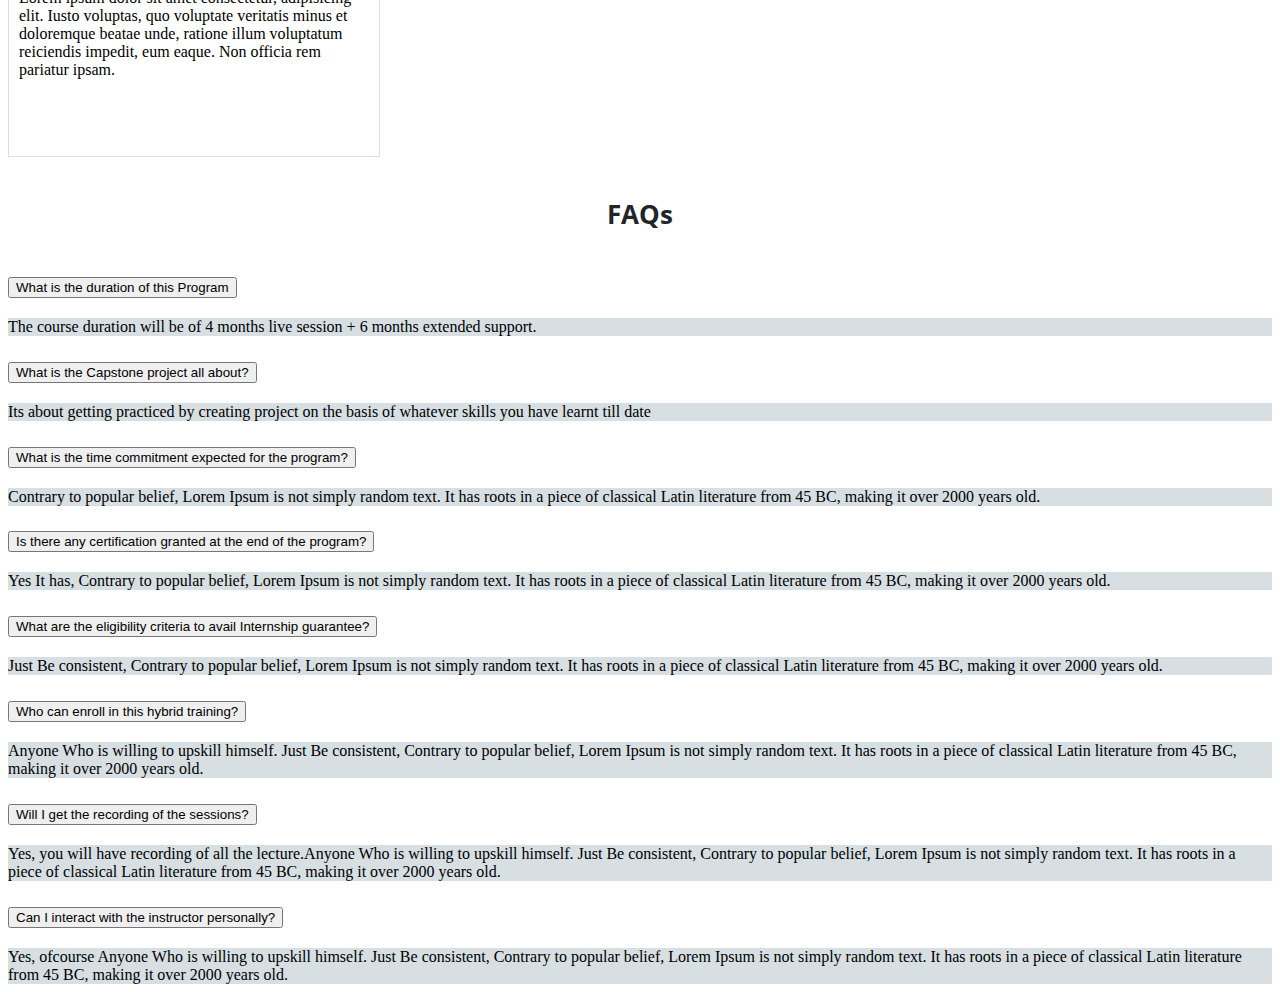
==== commit d3109941: "Project done" ====
--- a/LandingPage/index.html
+++ b/LandingPage/index.html
@@ -131,7 +131,7 @@
         </div>
 
         <div class="keyHighlights_textfiled">
-            <div class="topHeading">Key Highlights</div>
+            <div class="heading">Key Highlights</div>
         </div>
 
         <div class="keyH_grid container">
@@ -175,162 +175,147 @@
 
     <div class="abtTheProgram container-fluid">
 
-        <p class="abtpTheading">About The Program</p>
+        <div class="heading">About The Program</div>
     
-        <div id="carouselExampleControls" class="carousel carousel-dark slide" data-bs-ride="carousel">
-
-            <div class="carousel-inner">
-                <div class="carousel-item active">
-                    <div class="card-wrapper container-sm d-flex  justify-content-around">
-
-                        <div class="card container " style="width: 18rem;">
-                            <img src="https://cdn.eduonix.com/assets/images/Webinar_live/digital_marketing/About/instructor%201.png" class="card-img-top" alt="...">
-
-                            <p class="cardHeading">Comprehensive Curriculum</p>
-                            <p>
-                                The program offers a comprehensive curriculum that covers a wide range of digital marketing concepts, strategies, and tools.
-                            </p>
-                            
-                        </div>
-                
-                        <div class="card container" style="width: 18rem;">
-                            <img src="https://cdn.eduonix.com/assets/images/Webinar_live/digital_marketing/About/businessman%201.png" class="card-img-top" alt="...">
-                            <p class="cardHeading">Practical Hands-on Experience</p>
-                            <p>
-                                Assignments, projects, capstone for real-world application.
-                            </p>
-                        </div>
-               
-                
-                        <div class="card container" style="width: 18rem;">
-                            <img src="https://cdn.eduonix.com/assets/images/Webinar_live/digital_marketing/About/webinar%201.png" class="card-img-top" alt="...">
-                            <p class="cardHeading">Industry-Relevant Skills</p>
-                            <p>
-                                The program focuses on developing skills that are in high demand in the digital marketing industry.
-                            </p>
-                        </div>
-                        <!--  -->
-
-                        <div class="card container " style="width: 18rem;">
-                            <img src="https://cdn.eduonix.com/assets/images/Webinar_live/digital_marketing/About/certificate%201.png" class="card-img-top" alt="...">
-                            <p class="cardHeading">Expert-Led Live Sessions</p>
-                            <p>
-                                These sessions connect learners with industry professionals, fostering interaction, questions, and insights into digital marketing.
-                            </p>
-                        </div>
-
+        <div class="container">
+            <!-- owl carousel container start -->
+            <div class="abtTheProg_Block aTP-owl-carousel owl-carousel  owl-theme" >
+
+                <!-- item 1 -->
+                <div class="abtTheProg_carous_cont">
+                    <div class="card container " style="width: 18rem;">
+                        <img src="https://cdn.eduonix.com/assets/images/Webinar_live/digital_marketing/About/instructor%201.png" class="card-img-top" alt="...">
+      
+                        <p class="cardHeading">Comprehensive Curriculum</p>
+                        <p>
+                            The program offers a comprehensive curriculum that covers a wide range of digital marketing concepts, strategies, and tools.
+                        </p>
                         
-
-                    </div>
-                </div>
-                
-                <div class="carousel-item">
-                    <div class="card-wrapper container-sm d-flex justify-content-around">
-
-                        
-
-                        <div class="card container" style="width: 18rem;">
-                            <img src="https://cdn.eduonix.com/assets/images/Webinar_live/digital_marketing/About/project-management%202.png" class="card-img-top" alt="...">
-                            <p class="cardHeading">
-                                Personalized Mentorship
-                            </p>
-                            <p>
-                                Experienced mentors offer personalized guidance, feedback, and career advice to support learners in their field.
-                            </p>
-                        </div>
-
-                        <div class="card container" style="width: 18rem;">
-                            <img src="https://cdn.eduonix.com/assets/images/Webinar_live/digital_marketing/About/support%201.png" class="card-img-top" alt="...">
-                            <p class="cardHeading">
-                                Scenario-Based Assignments
-                            </p>
-                            <p >
-                                Learners gain problem-solving, critical thinking, and creative skills through hands-on marketing scenarios.
-                            </p>
-                        </div>
-
-                        <!-- sdfdsdfd -->
-                        <div class="card container " style="width: 18rem;">
-                            <img src="https://cdn.eduonix.com/assets/images/Webinar_live/digital_marketing/About/tools%201.png" class="card-img-top" alt="...">
-                            <p class="cardHeading">
-                                Professional Development</p>
-                            <p>
-                                These sessions enhance learners' overall professional development and increase their chances of success in the job market.
-                            </p>
-                        </div>
-
-                        <div class="card container" style="width: 18rem;">
-                            <img src="https://cdn.eduonix.com/assets/images/Webinar_live/digital_marketing/About/social-marketing%201.png" class="card-img-top" alt="...">
-                            <p class="cardHeading">
-                                Capstone Project</p>
-                            <p>
-                                The capstone project demonstrates learners' expertise in creating, executing, and evaluating a complete campaign.
-                            </p>
-                        </div>
-                
-
-                    </div>
-                </div>
-                <div class="carousel-item">
-                    <div class="card-wrapper container-sm d-flex  justify-content-around">
-
-                        
-
-                        <div class="card container" style="width: 18rem;">
-                            <img src="https://cdn.eduonix.com/assets/images/Webinar_live/digital_marketing/About/solution%201.png" class="card-img-top" alt="...">
-                            <p class="cardHeading"> 
-                                Internship Guarantee</p>
-                            <p>
-                                The program ensures internship opportunities for successful and qualified learners.
-                            </p>
-                        </div>
-
-                        <div class="card container" style="width: 18rem;">
-                            <img src="https://cdn.eduonix.com/assets/images/Webinar_live/digital_marketing/About/working-man%201.png" class="card-img-top" alt="...">
-                            <p class="cardHeading">
-                                Hands-on Experience</p>
-                            <p>
-                                The program includes a 4-month internship for learners to apply their knowledge in real-world scenarios.
-                            </p>
-                        </div>
-
-                        <div class="card container" style="width: 18rem;">
-                            <img src="https://cdn.eduonix.com/assets/images/Webinar_live/digital_marketing/About/project-management%203.png" class="card-img-top" alt="...">
-                            <p class="cardHeading">
-                                Weekend Sessions</p>
-                            <p>
-                                Weekend sessions provide flexibility for learners to attend without schedule disruptions.
-                            </p>
-                        </div>
-
-                    </div>
-                </div>
-
-                
-            </div>
-
-        <button class="carousel-control-prev" type="button" data-bs-target="#carouselExampleControls" data-bs-slide="prev">
-            <span class="carousel-control-prev-icon" aria-hidden="true"></span>
-            <span class="visually-hidden">Previous</span>
-        </button>
-        <button class="carousel-control-next" type="button" data-bs-target="#carouselExampleControls" data-bs-slide="next">
-            <span class="carousel-control-next-icon" aria-hidden="true"></span>
-            <span class="visually-hidden">Next</span>
-        </button>
-    
-    </div>
-
-          
-        <!-- <script src="https://cdn.jsdelivr.net/npm/bootstrap@5.2.0/dist/js/bootstrap.bundle.min.js" integrity="sha384-A3rJD856KowSb7dwlZdYEkO39Gagi7vIsF0jrRAoQmDKKtQBHUuLZ9AsSv4jD4Xa" crossorigin="anonymous"></script> -->
-
-        <script src="https://cdn.jsdelivr.net/npm/bootstrap@5.2.0/dist/js/bootstrap.bundle.min.js" integrity="sha384-A3rJD856KowSb7dwlZdYEkO39Gagi7vIsF0jrRAoQmDKKtQBHUuLZ9AsSv4jD4Xa" crossorigin="anonymous">
-            var myCarousel = new bootstrap.Carousel(document.getElementById('carouselExampleControls'), {
-                interval: 2000,  // Set the desired interval in milliseconds
-                wrap: true,      // Set to true if you want the carousel to wrap around
-                // Add any other options you need
-            });
-
-        </script>
+                    </div>
+                </div>
+
+                <!-- item 2 -->
+                <div class="abtTheProg_carous_cont">
+                    <div class="card container" style="width: 18rem;">
+                        <img src="https://cdn.eduonix.com/assets/images/Webinar_live/digital_marketing/About/businessman%201.png" class="card-img-top" alt="...">
+                        <p class="cardHeading">Practical Hands-on Experience</p>
+                        <p>
+                            Assignments, projects, capstone for real-world application.
+                        </p>
+                    </div>
+                </div>
+                <!-- item 3 -->
+                <div class="abtTheProg_carous_cont">
+                    <div class="card container" style="width: 18rem;">
+                        <img src="https://cdn.eduonix.com/assets/images/Webinar_live/digital_marketing/About/webinar%201.png" class="card-img-top" alt="...">
+                        <p class="cardHeading">Industry-Relevant Skills</p>
+                        <p>
+                            The program focuses on developing skills that are in high demand in the digital marketing industry.
+                        </p>
+                    </div>
+                </div>
+
+                <!-- item 4 -->
+                <div class="abtTheProg_carous_cont">
+                    <div class="card container " style="width: 18rem;">
+                        <img src="https://cdn.eduonix.com/assets/images/Webinar_live/digital_marketing/About/certificate%201.png" class="card-img-top" alt="...">
+                        <p class="cardHeading">Expert-Led Live Sessions</p>
+                        <p>
+                            These sessions connect learners with industry professionals, fostering interaction, questions, and insights into digital marketing.
+                        </p>
+                    </div>
+                </div>
+
+                <!-- item 5 -->
+                <div class="abtTheProg_carous_cont">
+                    <div class="card container" style="width: 18rem;">
+                        <img src="https://cdn.eduonix.com/assets/images/Webinar_live/digital_marketing/About/project-management%202.png" class="card-img-top" alt="...">
+                        <p class="cardHeading">
+                            Personalized Mentorship
+                        </p>
+                        <p>
+                            Experienced mentors offer personalized guidance, feedback, and career advice to support learners in their field.
+                        </p>
+                    </div>
+                </div>
+
+                <!-- item 6 -->
+                <div class="abtTheProg_carous_cont">
+                    <div class="card container" style="width: 18rem;">
+                        <img src="https://cdn.eduonix.com/assets/images/Webinar_live/digital_marketing/About/support%201.png" class="card-img-top" alt="...">
+                        <p class="cardHeading">
+                            Scenario-Based Assignments
+                        </p>
+                        <p >
+                            Learners gain problem-solving, critical thinking, and creative skills through hands-on marketing scenarios.
+                        </p>
+                    </div>
+                </div>
+
+                <!-- item 7 -->
+                <div class="abtTheProg_carous_cont">
+                    <div class="card container " style="width: 18rem;">
+                        <img src="https://cdn.eduonix.com/assets/images/Webinar_live/digital_marketing/About/tools%201.png" class="card-img-top" alt="...">
+                        <p class="cardHeading">
+                            Professional Development</p>
+                        <p>
+                            These sessions enhance learners' overall professional development and increase their chances of success in the job market.
+                        </p>
+                    </div>
+                </div>
+
+                <!-- item 8 -->
+                <div class="abtTheProg_carous_cont">
+                    <div class="card container" style="width: 18rem;">
+                        <img src="https://cdn.eduonix.com/assets/images/Webinar_live/digital_marketing/About/social-marketing%201.png" class="card-img-top" alt="...">
+                        <p class="cardHeading">
+                            Capstone Project</p>
+                        <p>
+                            The capstone project demonstrates learners' expertise in creating, executing, and evaluating a complete campaign.
+                        </p>
+                    </div>
+                </div>
+
+                <!-- item 9 -->
+                <div class="abtTheProg_carous_cont">
+                    <div class="card container" style="width: 18rem;">
+                        <img src="https://cdn.eduonix.com/assets/images/Webinar_live/digital_marketing/About/solution%201.png" class="card-img-top" alt="...">
+                        <p class="cardHeading"> 
+                            Internship Guarantee</p>
+                        <p>
+                            The program ensures internship opportunities for successful and qualified learners.
+                        </p>
+                    </div>
+                </div>
+
+                <!-- item 10 -->
+                <div class="abtTheProg_carous_cont">
+                    <div class="card container" style="width: 18rem;">
+                        <img src="https://cdn.eduonix.com/assets/images/Webinar_live/digital_marketing/About/working-man%201.png" class="card-img-top" alt="...">
+                        <p class="cardHeading">
+                            Hands-on Experience</p>
+                        <p>
+                            The program includes a 4-month internship for learners to apply their knowledge in real-world scenarios.
+                        </p>
+                    </div>
+                </div>
+
+                <!-- item 11 -->
+                <div class="abtTheProg_carous_cont">
+                    <div class="card container" style="width: 18rem;">
+                        <img src="https://cdn.eduonix.com/assets/images/Webinar_live/digital_marketing/About/project-management%203.png" class="card-img-top" alt="...">
+                        <p class="cardHeading">
+                            Weekend Sessions</p>
+                        <p>
+                            Weekend sessions provide flexibility for learners to attend without schedule disruptions.
+                        </p>
+                    </div>
+                </div>
+
+            </div>
+            <!-- Owl- Carousel Container  end-->
+        </div>
+
     
     </div>
 
@@ -557,7 +542,7 @@
                                     More
                                     </button>
                                 </p>
-                                <!-- subContent-accordion-2 -->
+                                    <!-- subContent-accordion-2 -->
                                 <div id="subContent-accordion-1" class="accordion-collapse collapse"
                                     data-bs-parent="#accordion-subItem1">
                                     <div class="accordion-body">
@@ -672,10 +657,12 @@
             </div>
 
 
-       
-            <button id="accordBtn"  onclick="sylcollapse(accordBtn)" type="button">
-                More
-            </button>
+            <div class="morebtn">
+                <button id="accordBtn"  onclick="sylcollapse(accordBtn)" type="button">
+                    More <img src="landingPage_assests/img/bxs-checkon-down.svg" alt=""> 
+                </button>
+
+            </div>
 
             <script>
                 const sylcollapse=(accordBtn)=> {
@@ -977,152 +964,347 @@
             </div>
         </div>
     </div>
+
     <!-- Instructor Panel -->
     <div class="instructorPanel_div container-fluid">
         <div class="heading">Instructor Panel</div>
 
-        <div class="instructorPanel_flexBox container">
-
-            <!-- Nitin Amlani -->
-            <div class="card">
-                <img src="landingPage_assests/img/nitin_amlani_instructor1.png" class="instructorsPic" alt="nitin_instructor1">
-                <h4>Nitin Amlani</h4>
-                <h5>Digital Marketing Coach</h5>
-                <div class="subHeading"> 14+ Years of Experience in Digital Marketing Domain</div>
-                <h5>Organizational experience :</h5>
-
-                <div class="instructors_orgExp_Grid container">
-
-                    <div class="nitin_gridItems">
-                        <img src="landingPage_assests/img/bx-check.png" class="chx-box" alt="">
-                        UST Global ltd.
-                    </div>
-                    <div class="nitin_gridItems">
-                        <img src="landingPage_assests/img/bx-check.png" class="chx-box" alt="">
-                        Get Paid Internship
-                    </div>
-                    <div class="nitin_gridItems">
-                        <img src="landingPage_assests/img/bx-check.png" class="chx-box" alt="">
-                        Board Infinty
-                    </div>
-                    <div class="nitin_gridItems">
-                        <img src="landingPage_assests/img/bx-check.png" class="chx-box" alt="">
-                        TextBook
-                    </div>
-                    <div class="nitin_gridItems">
-                        <img src="landingPage_assests/img/bx-check.png" class="chx-box" alt="">
-                        YUGMA
-                    </div>
-
-                    <div class="nitin_gridItems">
-                        <img src="landingPage_assests/img/bx-check.png" class="chx-box" alt="">
-                        KraftShala
-                    </div>
-
-                    <div class="nitin_gridItems">
-                        <img src="landingPage_assests/img/bx-check.png" class="chx-box" alt="">
-                       Stoa School
-                    </div>
-
-                </div>
-
-
-
-            </div>
-
-            <!-- Saurabh Banerjee -->
-            <div class="card">
-                <img src="landingPage_assests/img/nitin_amlani_instructor2.png" class="instructorsPic" alt="Saurabh_instructor1">
-                <h4>Saurabh Banerjee</h4>
-                <h5>Digital Marketing Trainer</h5>
-                <div class="subHeading">  20+ Years Of Experience In Corporate, Non-profit & Academics</div>
-                <h5>Organizational experience :</h5>
-
-                <div class="instructors_orgExp_Grid container">
-
-                    <div class="saurabh_gridItems">
-                        <img src="landingPage_assests/img/bx-check.png" class="chx-box" alt="">
-                        DigiPerform
-                    </div>
-                    <div class="saurabh_gridItems">
-                        <img src="landingPage_assests/img/bx-check.png" class="chx-box" alt="">
-                        EdenGroup
-                    </div>
-                    <div class="saurabh_gridItems">
-                        <img src="landingPage_assests/img/bx-check.png" class="chx-box" alt="">
-                        Sjain Venture
-                    </div>
-                    <div class="saurabh_gridItems">
-                        <img src="landingPage_assests/img/bx-check.png" class="chx-box" alt="">
-                        Brandigurus
-                    </div>
-
-                </div>
-
-
-
-            </div>
-
+        <div class="instructorPanel_flexBox container owl-carousel instructPanel-owl-carousel owl-theme">
+
+            <!-- item -1 : Nitin Amlani -->
+            <div class="instruct_carous_cont ">
+                <div class="instructors_card card container">
+                    <img src="landingPage_assests/img/nitin_amlani_instructor1.png" class="instructorsPic" alt="nitin_instructor1">
+                    <h4>Nitin Amlani</h4>
+                    <h5>Digital Marketing Coach</h5>
+                    <div class="subHeading"> 14+ Years of Experience in Digital Marketing Domain</div>
+                    <h5>Organizational experience :</h5>
+
+                    <div class="instructors_orgExp_flexDiv container">
+
+                        <div class="inst1_leftItem_flexDiv">
+                            <div class="nitin_gridItems">
+                                <img src="landingPage_assests/img/bx-check.png" class="chx-box" alt="">
+                                UST Global ltd.
+                            </div>
+
+                            <div class="nitin_gridItems">
+                                <img src="landingPage_assests/img/bx-check.png" class="chx-box" alt="">
+                                Board Infinty
+                            </div>
+
+                        
+                            <div class="nitin_gridItems">
+                                <img src="landingPage_assests/img/bx-check.png" class="chx-box" alt="">
+                                Stoa School
+                            </div>
+                        </div>
+
+                        <div class="inst1_rightItem_flexDiv">
+                            <div class="nitin_gridItems">
+                                <img src="landingPage_assests/img/bx-check.png" class="chx-box" alt="">
+                                Text Book
+                            </div>
+                            <div class="nitin_gridItems">
+                                <img src="landingPage_assests/img/bx-check.png" class="chx-box" alt="">
+                                YUGMA
+                            </div>
+                        
+                            <div class="nitin_gridItems">
+                                <img src="landingPage_assests/img/bx-check.png" class="chx-box" alt="">
+                                KraftShala
+                            </div>
+                        </div>
+                        
+
+                    </div>
+
+                </div>
+            </div>
+
+            <!-- item-2 : Saurabh Banerjee -->
+            <div class="instruct_carous_cont ">
+                <div class="instructors_card card container">
+                    <img src="landingPage_assests/img/nitin_amlani_instructor2.png" class="instructorsPic" alt="Saurabh_instructor1">
+                    <h4>Saurabh Banerjee</h4>
+                    <h5>Digital Marketing Trainer</h5>
+                    <div class="subHeading">  20+ Years Of Experience In Corporate, Non-profit & Academics</div>
+                    <h5>Organizational experience :</h5>
+
+                    <div class="instructors_orgExp_flexDiv container">
+
+                        <div class="inst2_leftItem_flexDiv">
+                            <div class="nitin_gridItems">
+                                <img src="landingPage_assests/img/bx-check.png" class="chx-box" alt="">
+                                UST Global ltd.
+                            </div>
+
+                            <div class="nitin_gridItems">
+                                <img src="landingPage_assests/img/bx-check.png" class="chx-box" alt="">
+                                Board Infinty
+                            </div>
+
+                        
+                            <div class="nitin_gridItems">
+                                <img src="landingPage_assests/img/bx-check.png" class="chx-box" alt="">
+                                Stoa School
+                            </div>
+                        </div>
+
+                        <div class="inst2_rightItem_flexDiv">
+                            <div class="nitin_gridItems">
+                                <img src="landingPage_assests/img/bx-check.png" class="chx-box" alt="">
+                                Text Book
+                            </div>
+                            <div class="nitin_gridItems">
+                                <img src="landingPage_assests/img/bx-check.png" class="chx-box" alt="">
+                                YUGMA
+                            </div>
+                        
+                            <div class="nitin_gridItems">
+                                <img src="landingPage_assests/img/bx-check.png" class="chx-box" alt="">
+                                KraftShala
+                            </div>
+                        </div>
+                        
+
+                    </div>
+
+
+
+                </div>
+            </div>
         </div>
     </div>
 
-
-
-
     <!-- Reviews -->
-
-
     <div class="reviews_div container-fluid">
         <div class="heading">Reviews</div>
 
-        <div class="Container">
+        <div class="container">
             
-            <div class="reviewsBlock owl-carousel owl-theme ">
-            
-                <div class="Content">
-                    <img src="landingPage_assests/img/Ellipse80.png" class="profilPic" alt="">
-                    <span >Kamlesh</span>
-                    <div class="fiveStar row">
-                        <img src="landingPage_assests/img/Star33.png " class="stars" alt="">
-                        <img src="landingPage_assests/img/Star33.png" class="stars" alt="">
-                        <img src="landingPage_assests/img/Star33.png" class="stars" alt="">
-                        <img src="landingPage_assests/img/Star33.png" class="stars" alt="">
-                        <img src="landingPage_assests/img/Star33.png" class="stars" alt="">
-                        <span>5/5</span>
-                    </div>
-                    <div class="comments">
-                        Lorem Ipsum has been the industry's standard dummy text ever since the 1500s has been the industry's standard dummy text ever since the 1500s industry's
-                    </div>
-                </div>
-                
-                <!-- Item -->
-
-                <!-- <div class="reviewsBlock owl-carousel owl-theme row container"> -->
-                    <div class="Content">
-                        <img src="landingPage_assests/img/Ellipse80.png" class="profilPic" alt="">
-                        <span>Saikumar</span>
-                        <div class="fiveStar row">
-                            <img src="landingPage_assests/img/Star33.png " class="stars" alt="">
-                            <img src="landingPage_assests/img/Star33.png" class="stars" alt="">
-                            <img src="landingPage_assests/img/Star33.png" class="stars" alt="">
-                            <img src="landingPage_assests/img/Star33.png" class="stars" alt="">
-                            <img src="landingPage_assests/img/Star33.png" class="stars" alt="">
-                            <span>5/5</span>
-                        </div>
-                        <div class="comments">
+            <div class="reviewsBlock owl-carousel review-owl-carousel owl-theme" >
+                <!-- item1 -->
+                <div class="reviews_carous_cont ">
+
+                    <div class="review_container column">
+                        <div class="rev_imgName">
+                            <img src="landingPage_assests/img/Ellipse79.svg" alt="" class="reviewer_img">
+                            <p style="margin: 10px;">Kamlesh Gupta</p>
+                        </div>
+                        <div class="ratingStarsDiv">
+                            <img src="landingPage_assests/img/Star33.png" alt="" class="ratingStars">
+                            <img src="landingPage_assests/img/Star33.png" alt="" class="ratingStars">
+                            <img src="landingPage_assests/img/Star33.png" alt="" class="ratingStars">
+                            <img src="landingPage_assests/img/Star33.png" alt="" class="ratingStars">
+                            <img src="landingPage_assests/img/Star33.png" alt="" class="ratingStars">
+                            <p>5/5</p>
+                        </div>
+                        <div class="review_content">
+                            Lorem ipsum dolor sit amet consectetur, adipisicing elit. Iusto voluptas, quo voluptate veritatis minus et doloremque beatae unde, ratione illum voluptatum reiciendis impedit, eum eaque. Non officia rem pariatur ipsam.
+                        </div>
+                    </div>
+
+
+                </div>
+                <!-- item 2 -->
+                <div class="reviews_carous_cont ">
+
+                    <div class="review_container column">
+                        <div class="rev_imgName">
+                            <img src="landingPage_assests/img/Ellipse79.svg" alt="" class="reviewer_img">
+                            <p style="margin: 10px;">Saikumar Hangal</p>
+                        </div>
+                        <div class="ratingStarsDiv">
+                            <img src="landingPage_assests/img/Star33.png" alt="" class="ratingStars">
+                            <img src="landingPage_assests/img/Star33.png" alt="" class="ratingStars">
+                            <img src="landingPage_assests/img/Star33.png" alt="" class="ratingStars">
+                            <img src="landingPage_assests/img/Star33.png" alt="" class="ratingStars">
+                            <img src="landingPage_assests/img/Star33.png" alt="" class="ratingStars">
+                            <p>5/5</p>
+                        </div>
+                        <div class="review_content">
+                            Lorem Ipsum has been the industry's standard dummy text ever since the 1500s.
+                        </div>
+                    </div>
+
+
+                </div>
+                <!-- item 3 -->
+                <div class="reviews_carous_cont ">
+
+                    <div class="review_container column">
+                        <div class="rev_imgName">
+                            <img src="landingPage_assests/img/Ellipse79.svg" alt="" class="reviewer_img">
+                            <p style="margin: 10px;">Aaditya Singh</p>
+                        </div>
+                        <div class="ratingStarsDiv">
+                            <img src="landingPage_assests/img/Star33.png" alt="" class="ratingStars">
+                            <img src="landingPage_assests/img/Star33.png" alt="" class="ratingStars">
+                            <img src="landingPage_assests/img/Star33.png" alt="" class="ratingStars">
+                            <img src="landingPage_assests/img/Star33.png" alt="" class="ratingStars">
+                            <img src="landingPage_assests/img/Star33.png" alt="" class="ratingStars">
+                            <p>5/5</p>
+                        </div>
+                        <div class="review_content">
                             Lorem Ipsum has been the industry's standard dummy text ever since the 1500s has been the industry's standard dummy text ever since the 1500s industry's
                         </div>
                     </div>
-                <!-- </div> -->
-
-                <!-- Item -->
-                <!-- <div class="reviewsBlock owl-carousel owl-theme row container"> -->
-
-              
+
+
+                </div>
+                <!-- item 4 -->
+                <div class="reviews_carous_cont ">
+
+                    <div class="review_container column">
+                        <div class="rev_imgName">
+                            <img src="landingPage_assests/img/Ellipse79.svg" alt="" class="reviewer_img">
+                            <p style="margin: 10px;">Kamlesh Gupta</p>
+                        </div>
+                        <div class="ratingStarsDiv">
+                            <img src="landingPage_assests/img/Star33.png" alt="" class="ratingStars">
+                            <img src="landingPage_assests/img/Star33.png" alt="" class="ratingStars">
+                            <img src="landingPage_assests/img/Star33.png" alt="" class="ratingStars">
+                            <img src="landingPage_assests/img/Star33.png" alt="" class="ratingStars">
+                            <img src="landingPage_assests/img/Star33.png" alt="" class="ratingStars">
+                            <p>5/5</p>
+                        </div>
+                        <div class="review_content">
+                            Lorem ipsum dolor sit amet consectetur, adipisicing elit. Iusto voluptas, quo voluptate veritatis minus et doloremque beatae unde, ratione illum voluptatum reiciendis impedit, eum eaque. Non officia rem pariatur ipsam.
+                        </div>
+                    </div>
+
+
+                </div>
+                <!-- item 5 -->
+                <div class="reviews_carous_cont ">
+
+                    <div class="review_container column">
+                        <div class="rev_imgName">
+                            <img src="landingPage_assests/img/Ellipse79.svg" alt="" class="reviewer_img">
+                            <p style="margin: 10px;">Kamlesh Gupta</p>
+                        </div>
+                        <div class="ratingStarsDiv">
+                            <img src="landingPage_assests/img/Star33.png" alt="" class="ratingStars">
+                            <img src="landingPage_assests/img/Star33.png" alt="" class="ratingStars">
+                            <img src="landingPage_assests/img/Star33.png" alt="" class="ratingStars">
+                            <img src="landingPage_assests/img/Star33.png" alt="" class="ratingStars">
+                            <img src="landingPage_assests/img/Star33.png" alt="" class="ratingStars">
+                            <p>5/5</p>
+                        </div>
+                        <div class="review_content">
+                            Lorem ipsum dolor sit amet consectetur, adipisicing elit. Iusto voluptas, quo voluptate veritatis minus et doloremque beatae unde, ratione illum voluptatum reiciendis impedit, eum eaque. Non officia rem pariatur ipsam.
+                        </div>
+                    </div>
+
+
+                </div>
             </div>
             <!-- Carousel Container -->
         </div>
     </div>
+
+    <!-- FAQs -->
+    <div class="fAQ_div container-fluid">
+        <div class="heading">
+            FAQs
+        </div>
+
+        <!-- accordion -->
+
+        <div class="accordion container" id="faqlist" >
+            <div class="accordion-item my-3">
+                <h2 class="accordion-header">
+                    <button class="accordion-button collapsed" type="button" data-bs-toggle="collapse" data-bs-target="#content-accordion-1">What is the duration of this Program</button>
+                </h2>
+                <div id="content-accordion-1" class="accordion-collapse collapse" data-bs-parent="#faqlist">
+                    <div class="accordion-body">
+                        The course duration will be of 4 months live session + 6 months extended support.
+                    </div>
+                </div>
+            </div>
+        
+            <div class="accordion-item my-3">
+                <h2 class="accordion-header">
+                    <button class="accordion-button collapsed" type="button" data-bs-toggle="collapse" data-bs-target="#content-accordion-2">What is the Capstone project all about?</button>
+                </h2>
+                <div id="content-accordion-2" class="accordion-collapse collapse" data-bs-parent="#faqlist">
+                    <div class="accordion-body">
+                        Its about getting practiced by creating project on the basis of whatever skills you have learnt till date 
+                    </div>
+                </div>
+            </div>
+        
+            <div class="accordion-item my-3">
+                <h2 class="accordion-header">
+                    <button class="accordion-button collapsed" type="button" data-bs-toggle="collapse" data-bs-target="#content-accordion-3">What is the time commitment expected for the program?</button>
+                </h2>
+                <div id="content-accordion-3" class="accordion-collapse collapse" data-bs-parent="#faqlist">
+                    <div class="accordion-body">
+                        Contrary to popular belief, Lorem Ipsum is not simply random text. It has roots in a piece of classical Latin literature from 45 BC, making it over 2000 years old.
+                    </div>
+                </div>
+            </div>
+        
+            <div class="accordion-item my-3">
+                <h2 class="accordion-header">
+                    <button class="accordion-button collapsed" type="button" data-bs-toggle="collapse" data-bs-target="#content-accordion-4">Is there any certification granted at the end of the program?</button>
+                </h2>
+                <div id="content-accordion-4" class="accordion-collapse collapse" data-bs-parent="#faqlist">
+                    <div class="accordion-body">
+                        Yes It has, Contrary to popular belief, Lorem Ipsum is not simply random text. It has roots in a piece of classical Latin literature from 45 BC, making it over 2000 years old.
+                    </div>
+                </div>
+            </div>
+        
+            <div class="accordion-item my-3">
+                <h2 class="accordion-header">
+                    <button class="accordion-button collapsed" type="button" data-bs-toggle="collapse" data-bs-target="#content-accordion-5">What are the eligibility criteria to avail Internship guarantee?</button>
+                </h2>
+                <div id="content-accordion-5" class="accordion-collapse collapse" data-bs-parent="#faqlist">
+                    <div class="accordion-body">
+                        Just Be consistent, Contrary to popular belief, Lorem Ipsum is not simply random text. It has roots in a piece of classical Latin literature from 45 BC, making it over 2000 years old.
+                    </div>
+                </div>
+            </div>
+
+            <div class="accordion-item my-3">
+                <h2 class="accordion-header">
+                    <button class="accordion-button collapsed" type="button" data-bs-toggle="collapse" data-bs-target="#content-accordion-6">Who can enroll in this hybrid training?</button>
+                </h2>
+                <div id="content-accordion-6" class="accordion-collapse collapse" data-bs-parent="#faqlist">
+                    <div class="accordion-body">
+                        Anyone Who is willing to upskill himself. Just Be consistent, Contrary to popular belief, Lorem Ipsum is not simply random text. It has roots in a piece of classical Latin literature from 45 BC, making it over 2000 years old.
+                    </div>
+                </div>
+            </div>
+
+            <div class="accordion-item my-3">
+                <h2 class="accordion-header">
+                    <button class="accordion-button collapsed" type="button" data-bs-toggle="collapse" data-bs-target="#content-accordion-7">Will I get the recording of the sessions?</button>
+                </h2>
+                <div id="content-accordion-7" class="accordion-collapse collapse" data-bs-parent="#faqlist">
+                    <div class="accordion-body">
+                        Yes, you will have recording of all the lecture.Anyone Who is willing to upskill himself. Just Be consistent, Contrary to popular belief, Lorem Ipsum is not simply random text. It has roots in a piece of classical Latin literature from 45 BC, making it over 2000 years old.
+                    </div>
+                </div>
+            </div>
+
+            <div class="accordion-item my-3">
+                <h2 class="accordion-header">
+                    <button class="accordion-button collapsed" type="button" data-bs-toggle="collapse" data-bs-target="#content-accordion-8">Can I interact with the instructor personally?</button>
+                </h2>
+                <div id="content-accordion-8" class="accordion-collapse collapse" data-bs-parent="#faqlist">
+                    <div class="accordion-body">
+                        Yes, ofcourse Anyone Who is willing to upskill himself. Just Be consistent, Contrary to popular belief, Lorem Ipsum is not simply random text. It has roots in a piece of classical Latin literature from 45 BC, making it over 2000 years old.
+                    </div>
+                </div>
+            </div>
+        </div>
+        
+    </div>
+
+    <!-- .......Page End........ -->
 
     <!-- 0. Jquery -->
     <script src="https://cdnjs.cloudflare.com/ajax/libs/jquery/3.7.0/jquery.min.js" integrity="sha512-3gJwYpMe3QewGELv8k/BX9vcqhryRdzRMxVfq6ngyWXwo03GFEzjsUm8Q7RZcHPHksttq7/GFoxjCVUjkjvPdw==" crossorigin="anonymous" referrerpolicy="no-referrer"></script>
@@ -1130,22 +1312,99 @@
     <!-- 1. Owl carousel  -->
     <script src="https://cdnjs.cloudflare.com/ajax/libs/OwlCarousel2/2.3.4/owl.carousel.min.js" integrity="sha512-bPs7Ae6pVvhOSiIcyUClR7/q2OAsRiovw4vAkX+zJbw3ShAeeqezq50RIIcIURq7Oa20rW2n2q+fyXBNcU9lrw==" crossorigin="anonymous" referrerpolicy="no-referrer"></script>
 
-    <!-- Init owl Carousel -->
+    <!-- Initialize owl Carousel -->
     <script>
-        $('.owl-carousel').owlCarousel({
-            stagePadding: 50,
+        $('.review-owl-carousel').owlCarousel({
             loop:true,
             margin:10,
-            nav:true,
+            responsiveClass:true,
             responsive:{
                 0:{
-                    items:1
+                    items:1,
+                    nav:true
                 },
-                600:{
-                    items:3
+                375: {
+                    items: 1,
+                    nav:true
                 },
-                1000:{
-                    items:5
+                500: {
+                    items:2,
+                    nav:true
+                },
+                1000: {
+                    items:3,
+                    nav:true,
+                    loop:true
+                }
+            }
+        })
+
+        $('.aTP-owl-carousel').owlCarousel({
+            loop:true,
+            margin:10,
+            responsiveClass:true,
+            responsive:{
+                0:{
+                    items:1,
+                    nav:true
+                },
+                375: {
+                    items: 1,
+                    nav:true
+                },
+                500: {
+                    items:2,
+                    nav:true
+                },
+                768: {
+                    items:2,
+                    nav:true,
+                    loop:true
+                },
+                1024: {
+                    items:3,
+                    nav:true,
+                    loop:true
+                },
+                1440: {
+                    items:4,
+                    nav:true,
+                    loop:true
+                }
+            }
+        })
+
+        $('.instructPanel-owl-carousel').owlCarousel({
+            loop:true,
+            margin:10,
+            responsiveClass:true,
+            responsive:{
+                0:{
+                    items:1,
+                    nav:true
+                },
+                375: {
+                    items: 1,
+                    nav:true
+                },
+                500: {
+                    items:1,
+                    nav:true
+                },
+                768: {
+                    items:1,
+                    nav:true,
+                    loop:true
+                },
+                1024: {
+                    items:2,
+                    nav:true,
+                    loop:true
+                },
+                1440: {
+                    items:2,
+                    nav:true,
+                    loop:true
                 }
             }
         })
--- a/LandingPage/style.css
+++ b/LandingPage/style.css
@@ -17,6 +17,10 @@
     flex-direction: column;
     align-items: center;
       
+}
+
+.keyHighlights_textfiled .heading {
+margin-top: 0px;
 }
 .topHeading h1{
     color: #FFF;
--- a/LandingPage/mediyaQuery.css
+++ b/LandingPage/mediyaQuery.css
@@ -55,6 +55,8 @@
         flex-shrink: 0;
         flex-grow: 1;
 
+        display: none !important;
+
     }
     .flexbox1_i4{
         
--- a/LandingPage/abtTheProgram.css
+++ b/LandingPage/abtTheProgram.css
@@ -1,48 +1,40 @@
 .abtTheProgram{
 
     background-color: #FFF;
-    height: 450px;
+    margin-bottom: 30px !important;
+    /* height: 450px; */
 }
 
-.abtpTheading{
-    color: #212529;
-    text-align: center;
-    font-family: Open Sans;
-    font-size: 26px;
-    font-style: normal;
-    font-weight: 700;
 
-    padding-top: 50px;
+
+.abtTheProg_carous_cont{
+    width: 300px !important;
+    height: 310px;
+    flex-shrink: 0;
+    /* border: 2px solid blue;
+    background: pink; */
+    /* padding: 10px; */
+    /* margin: 30px; */
+    
 }
 
-.carousel-item{
-
-}
-
-.card-wrapper{
-    /* width: 343px;
-    height: 310px;
-    justify-content: space-around; */
-}
-
-.abtTheProgram .card{
-    width: 343px;
-    height: 280px;
+.abtTheProg_carous_cont .card{
+    width: 250x !important;
+    height: 300px;
+    padding: 10px;
+    /* border: 1px solid #CFD4E1; */
     
-    border: 1px solid #CFD4E1;
-    border-bottom: 2px solid;
-    background: #FFF;
+    border-bottom: 2px solid orange;
+    /* background: yellowgreen; */
     box-shadow: 0px 6px 12px 0px rgba(0, 0, 0, 0.10);
-
 
 
 }
 
 .card-img-top{
     margin-top: 15px;
-    width: 44px;    
-    height: 44px;
-    
+    width: 44px !important;    
+    height: 44px !important;
     flex-shrink: 0;
 }
 .cardHeading{
@@ -55,9 +47,8 @@
     margin-top: 15px;
 }
 
-/* Reviews */
-.reviews_div{
-    /* height: 300px; */
-    background-color: #FFF;
-    border: 2px solid red;
+.owl-theme .owl-dots, .abtTheProgram  .owl-theme .owl-nav {
+    text-align: center !important;
+    font-weight: bold;
+    -webkit-tap-highlight-color: transparent;
 }--- a/LandingPage/keyBenefits.css
+++ b/LandingPage/keyBenefits.css
@@ -1,10 +1,9 @@
 
 .keyBContainer{
-    /* border: 2px solid black; */
-    
-    width: 1240px;
-    height: 435px;
+    border: 2px solid black;
+    margin: 40px !important;
     background-color: #FFF;
+    padding-bottom: 30px;
     flex-shrink: 0;
 
 }
@@ -12,7 +11,7 @@
     display: flex; /* Use flexbox */
     align-items: center; /* Center vertically */
     justify-content: center; /* Center horizontally */
-    height: 495px;
+    /* height: 495px; */
     background-color: #0087D3;
 }
 
@@ -49,7 +48,7 @@
     justify-content: space-around;
     grid-row-gap: 20px;
 }
-.kBgridItems{
+.kBgridItems, .saurabh_gridItems{
     /* justify-content: center; */
     align-items: center;
     color: #212529;
@@ -63,14 +62,17 @@
     display: flex; /* Use flexbox */
     align-items: center; /* Center vertically */
     justify-content: center; /* Center horizontally */
-    height: 257px;
+    /* height: 257px; */
     background-color: #ECF3F8;
+    /* margin-bottom: 100px !important; */
+    padding-bottom: 40px;
     
 }
 
 .whatYouwillLearn{
-    height: 300px;
+    /* height: 300px; */
     background-color: #FFF;
+    /* border: 2px solid red; */
 }
 
 
--- a/LandingPage/imgFlexBox.css
+++ b/LandingPage/imgFlexBox.css
@@ -1,5 +1,5 @@
 .toolsCoverd, .topCompaniesDiv, .industry_Insights_div{
-    height: 380px;
+    /* height: 380px; */
     background-color: #FFF;
     /* border: 2px solid orange; */
 }
@@ -41,8 +41,8 @@
 
 
 /* .chx-box{
-    width: 22px;
-    height: 22px;
+    width: 13.213px;
+    height: 10.194px;
     flex-shrink: 0;
 } */
 .syllabus{
@@ -84,10 +84,10 @@
 
 /* Industry Projects Div */
 .indusProject_div{
-    height: 700px;
+    /* height: 700px; */
     background-color: #FFF;
     
-    border: 2px solid orange;
+    /* border: 2px solid orange; */
 }
 
 .indusProj_flexBox{
@@ -97,7 +97,7 @@
     flex-wrap: wrap;
     align-items: center;
     padding: 10px;
-    border: 2px solid orange;
+    /* border: 2px solid orange; */
 }
 
 .indusProj_flexBox .card{
@@ -158,20 +158,33 @@
     background-color: #ECF3F8;
     /* height: 500px; */
     /* border: 2px solid blue; */
-}
-
-.instructorPanel_flexBox .card{
-    width: 531px;
-    height: 520px;
+    padding-bottom: 40px;
+    padding-top: 30px;
+}
+
+.instruct_carous_cont{
+    width: 510px !important;
+    height: 490px;
+    flex-shrink: 0;
+    /* border: 2px solid blue; */
+    /* background: pink; */
+    /* padding: 10px; */
+    margin: 20px;
+}
+
+.instructorPanel_flexBox .instructors_card{
+    width: 510px;
+    height: 490px;
     flex-shrink: 0;
     align-items: center;
     border-radius: 15px;
-    margin: 10px;
+    margin: 20px;
     padding: 30px;
+    
 }
 
 .instructorPanel_flexBox .instructorsPic{
-    width: 171px;
+    width: 171px !important;
     height: 156px;
     flex-shrink: 0;
     border-radius: 30px;
@@ -179,13 +192,89 @@
     
 }
 
+
 .instructors_orgExp_Grid{
     /* display: none; */
-    display: grid;
+    display: flex;
     padding-top: 20px;
     /* padding-bottom: -80px; */
-    grid-template-columns: auto auto;
+    /* grid-template-columns: auto auto; */
+    flex-direction: row;
     justify-content: space-around;
     grid-row-gap: 5px;
 }
 
+.saurabh_gridItems{
+    align-items: center;
+    color: #212529;
+    font-family: Open Sans;
+    font-size: 16px;
+    font-style: normal;
+    font-weight: 400;
+}
+
+.instructors_orgExp_Grid .chx-box{
+    width: 22px !important;
+    height: 22px;
+    flex-shrink: 0;
+}
+
+.instructors_orgExp_flexDiv{
+    /* display: none; */
+    display: flex;
+    /* padding-top: 20px; */
+    /* padding-bottom: -80px; */
+    /* grid-template-columns: auto auto; */
+    /* width: 380px;
+    height: 220px; */
+    /* border: 2px solid red; */
+    flex-direction: row;
+    justify-content: center;
+    /* grid-row-gap: 5px; */
+}
+
+.inst1_leftItem_flexDiv{
+    /* border: 2px solid aquamarine; */
+    /* width: 160px;
+    height: 200px; */
+    /* flex-direction: column; */
+    
+}
+
+.inst1_rightItem_flexDiv{
+    
+    /* border: 2px solid aquamarine; */
+    /* width: 160px;
+    height: 200px; */
+    /* display: flex; */
+    /* justify-content: ; */
+    /* flex-direction: row !important; */
+}
+
+.inst1_rightItem_flexDiv .nitin_gridItems{
+    display: flex;
+    margin: 10px;
+}
+.inst1_leftItem_flexDiv .nitin_gridItems{
+    display: flex;
+    margin: 10px;
+}
+
+
+
+
+.inst2_rightItem_flexDiv .nitin_gridItems{
+    display: flex;
+    margin: 10px;
+}
+.inst2_leftItem_flexDiv .nitin_gridItems{
+    display: flex;
+    margin: 10px;
+}
+
+
+.instructorPanel_div .chx-box{
+    width: 22px !important;
+    height: 22px;
+    /* border: 2px solid pink; */
+}--- a/LandingPage/acordion.css
+++ b/LandingPage/acordion.css
@@ -1,5 +1,15 @@
 #accordBtn{
     display: block;
+    margin: 0 auto;
+    border: none;
+    background: none;
+
+    color: #212529;
+    font-family: Open Sans;
+    font-size: 15px;
+    font-style: normal;
+    font-weight: 700;
+    line-height: 26px; /* 173.333% */
 }
 #more_syllabus_accordion{
 
@@ -12,3 +22,7 @@
 }
 
 
+.accordion-body{
+    background-color: #D7DFE3;
+}
+
--- a/LandingPage/reviews.css
+++ b/LandingPage/reviews.css
@@ -1,40 +1,94 @@
 /* Reviews */
 .reviews_div{
-    /* height: 300px; */
+    /* height: 600px; */
     background-color: #FFF;
-    border: 2px solid red;
+    /* border: 2px solid red; */
+    margin-bottom: 40px;
+
+
 }
+
 .reviewsBlock{
+    display: flex !important;
+    flex-direction: column-reverse;
+    /* border: 2px solid orange; */
+    margin-bottom: 30px !important;
+}
+
+.reviews_carous_cont{
+    display: flex;
+    flex-direction: column;
+    flex-wrap: wrap;
+    /* justify-content:space-around; */
+    width: 350px;
+    height: 239px;
+    flex-shrink: 0;
+    border: 1px solid #D9E0E4;
+    /* background-color: #FFF; */
+    padding: 10px;
+    
+}
+
+.reviewsBlock .review_container{
+    /* border: 2px solid green; */
+    /* background-color: #FFF; */
+    /* margin: 20px; */
+}
+
+
+
+.reviewer_img{
+    
+    width: 46px !important;
+    height: 46px;
+    margin-right: 10px;
+    flex-shrink: 0; 
+
+    /* border: 2px solid pink; */
+
+}
+.review_container .rev_imgName{
     display: flex;
 }
-.reviewsBlock .Content{
-    width: 408px;
-    height: 239px;
-    flex-shrink: 0;
-    flex-direction: row;
+
+.ratingStarsDiv{
+    display: flex;
+
+    /* border: 2px solid crimson; */
 }
 
-.reviewsBlock .Content .profilPic{
-    width: 46px;
-    height: 46px;
+.ratingStarsDiv .ratingStars{
+    
+    width: 17px !important;
+    height: 17px !important;
     flex-shrink: 0;
-    background-repeat: no-repeat;
-    border-radius: 46px;
-    /* border: 1px solid #D9E0E4; */
-    border: 2px solid pink;
-}
-.Content{
-    border: 2px solid green;
-}
-.fiveStar{
-    width: 100px;
-    height: 100px;
-    /* display: flex; */
-    border: 2px solid red;
+    margin: 3px;
+    /* margin-top: 10px; */
 }
 
- .stars{
-    width: 17px;
-    height: 17px;
-    flex-shrink: 0;
+.ratingStarsDiv p{
+    color: #212529;
+    font-family: Open Sans;
+    font-size: 15px;
+    font-style: normal;
+    font-weight: 600;
+    line-height: normal;
+    letter-spacing: -0.333px;
+    margin: 3px;
+    margin-left: 7px;
+}
+
+.review_content{
+    margin-top: 10px;
+}
+
+ .owl-theme .owl-dots, .reviews_div .owl-theme .owl-nav {
+    text-align: right;
+    font-weight: bold;
+    -webkit-tap-highlight-color: transparent;
+}
+
+.owl-dots{
+    display: none;
+
 }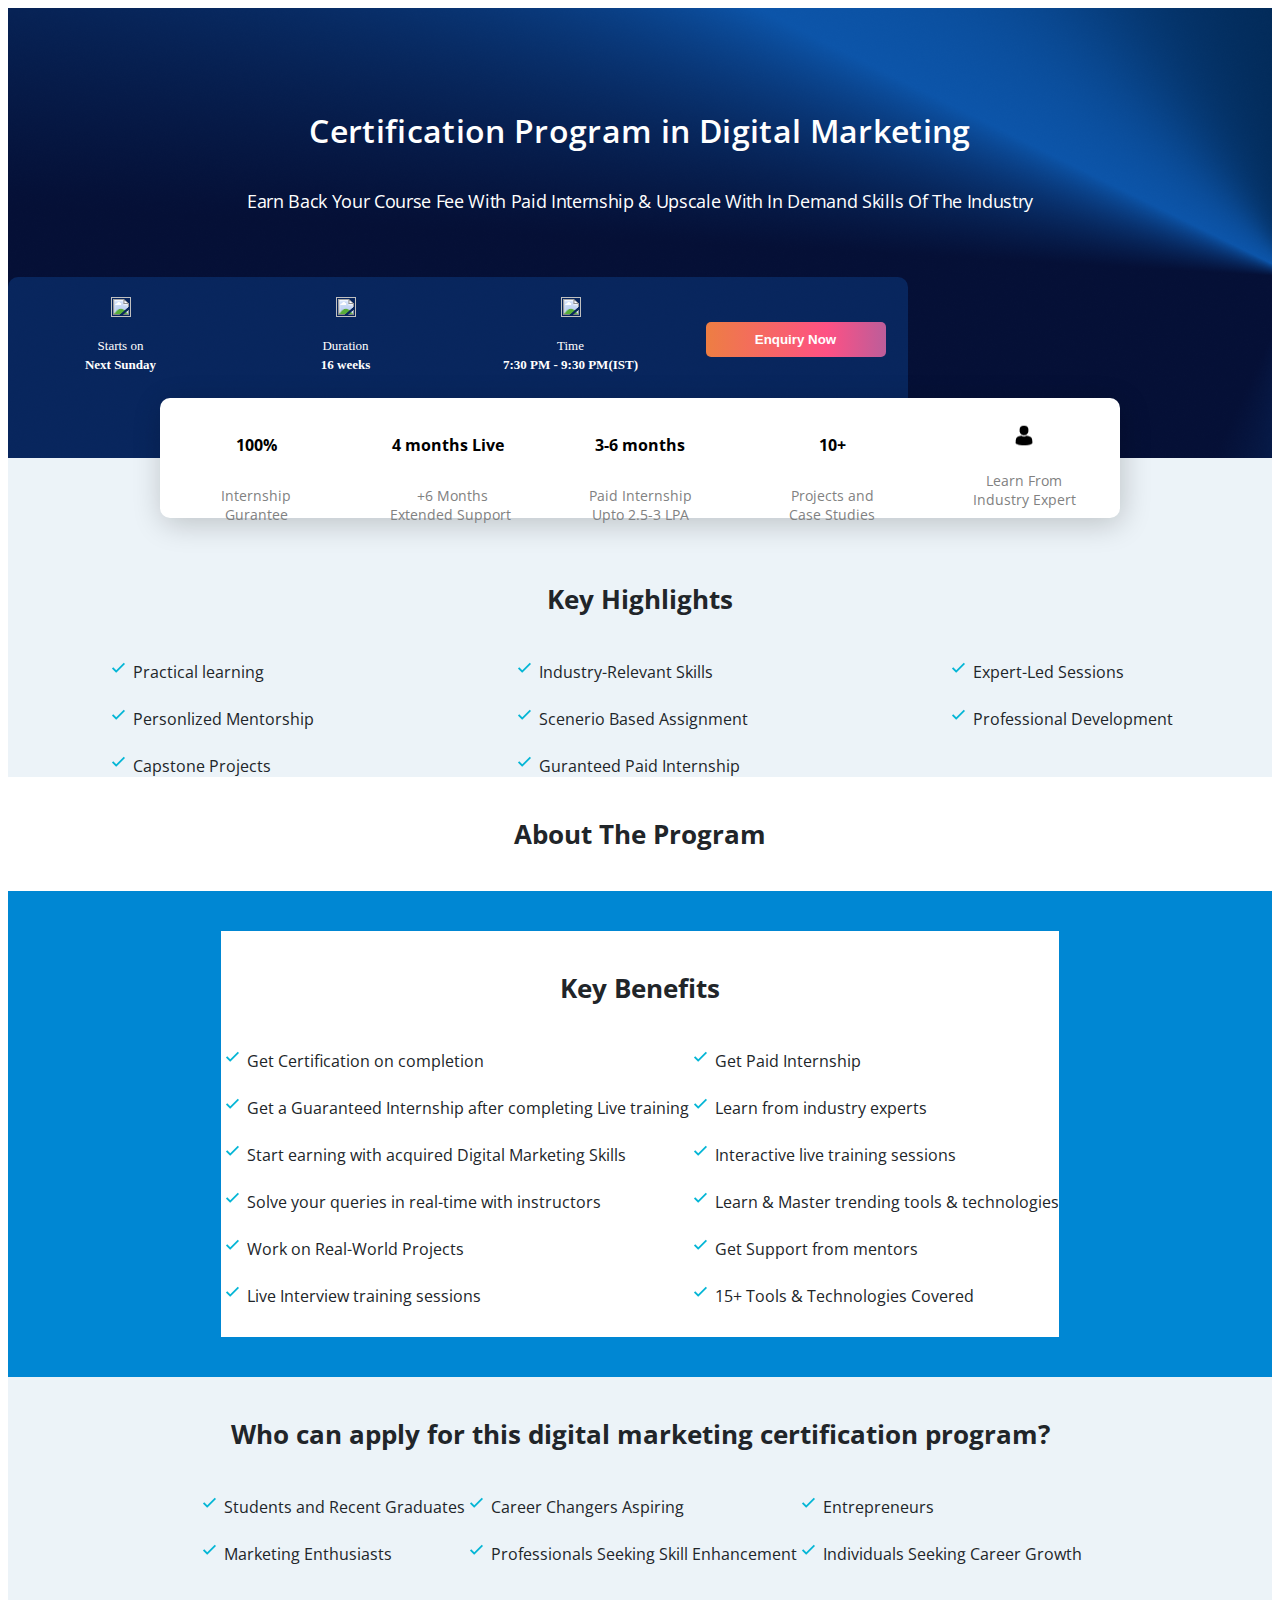
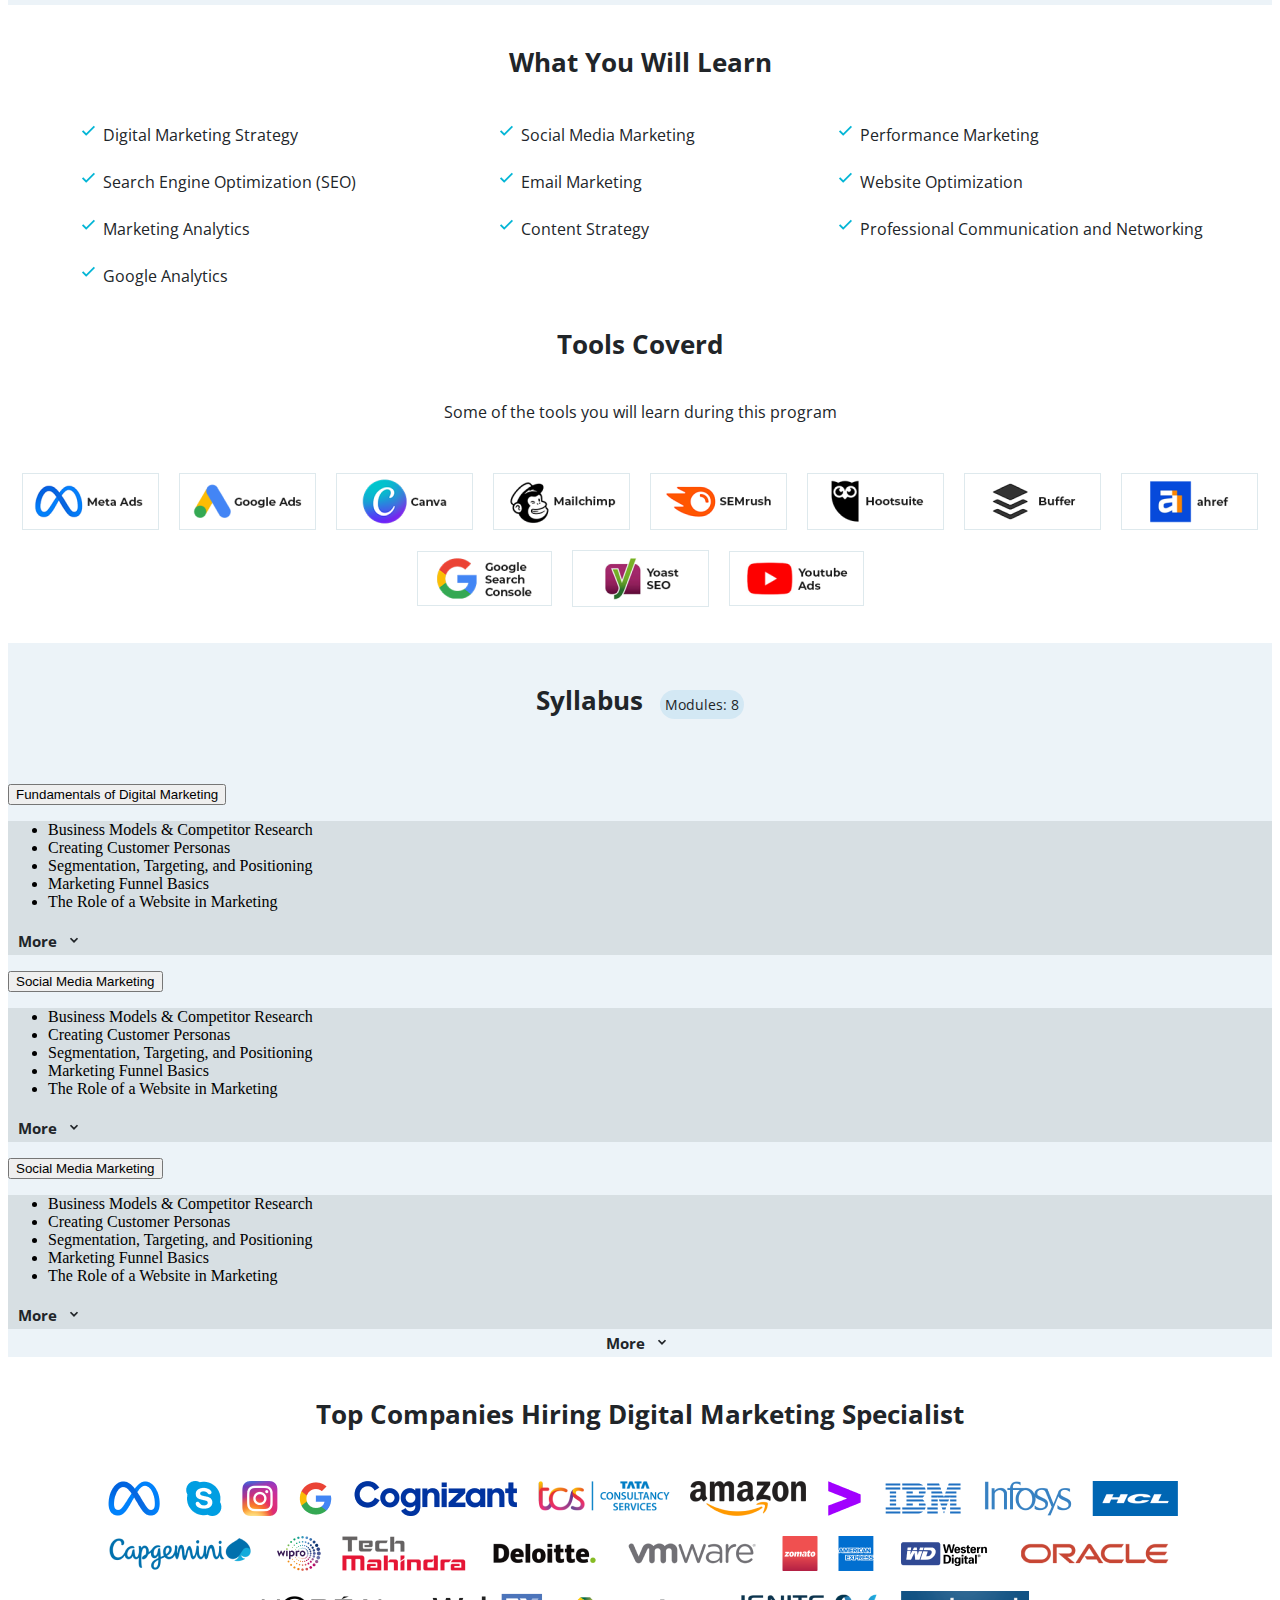
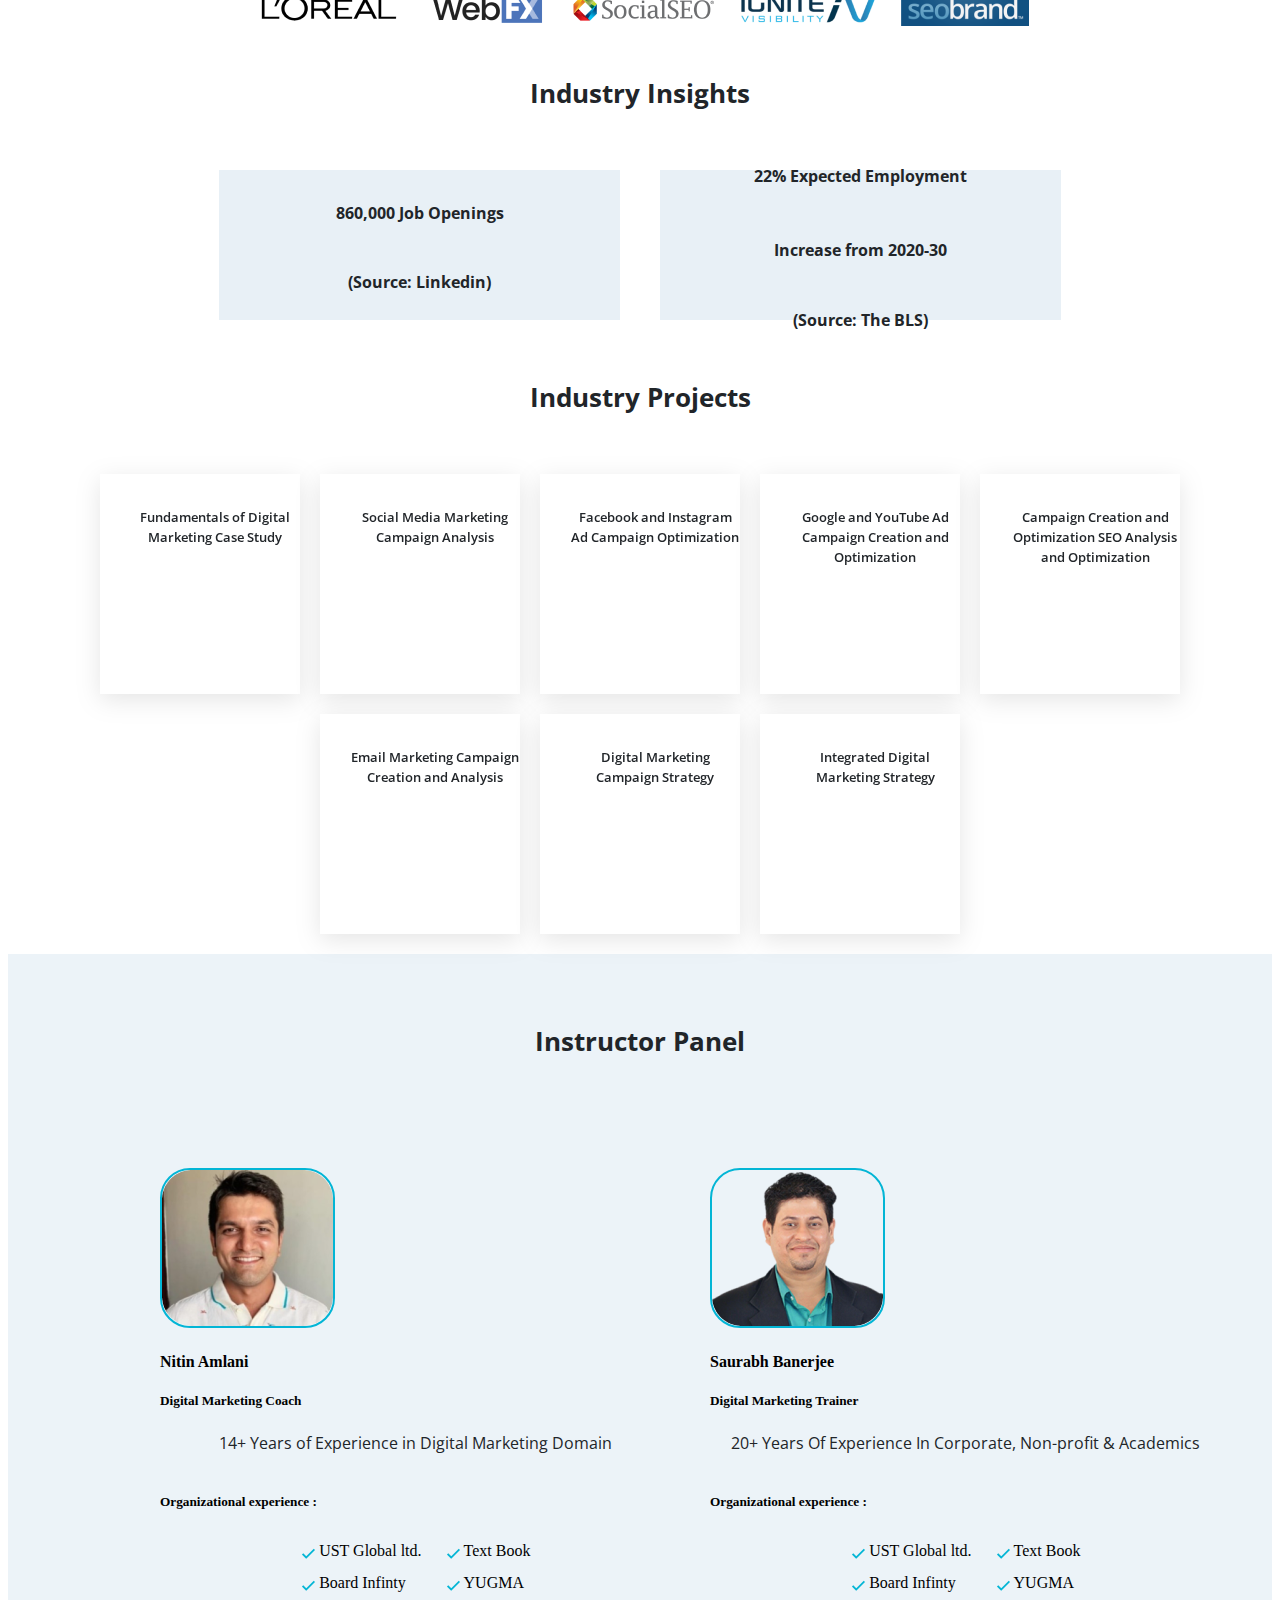
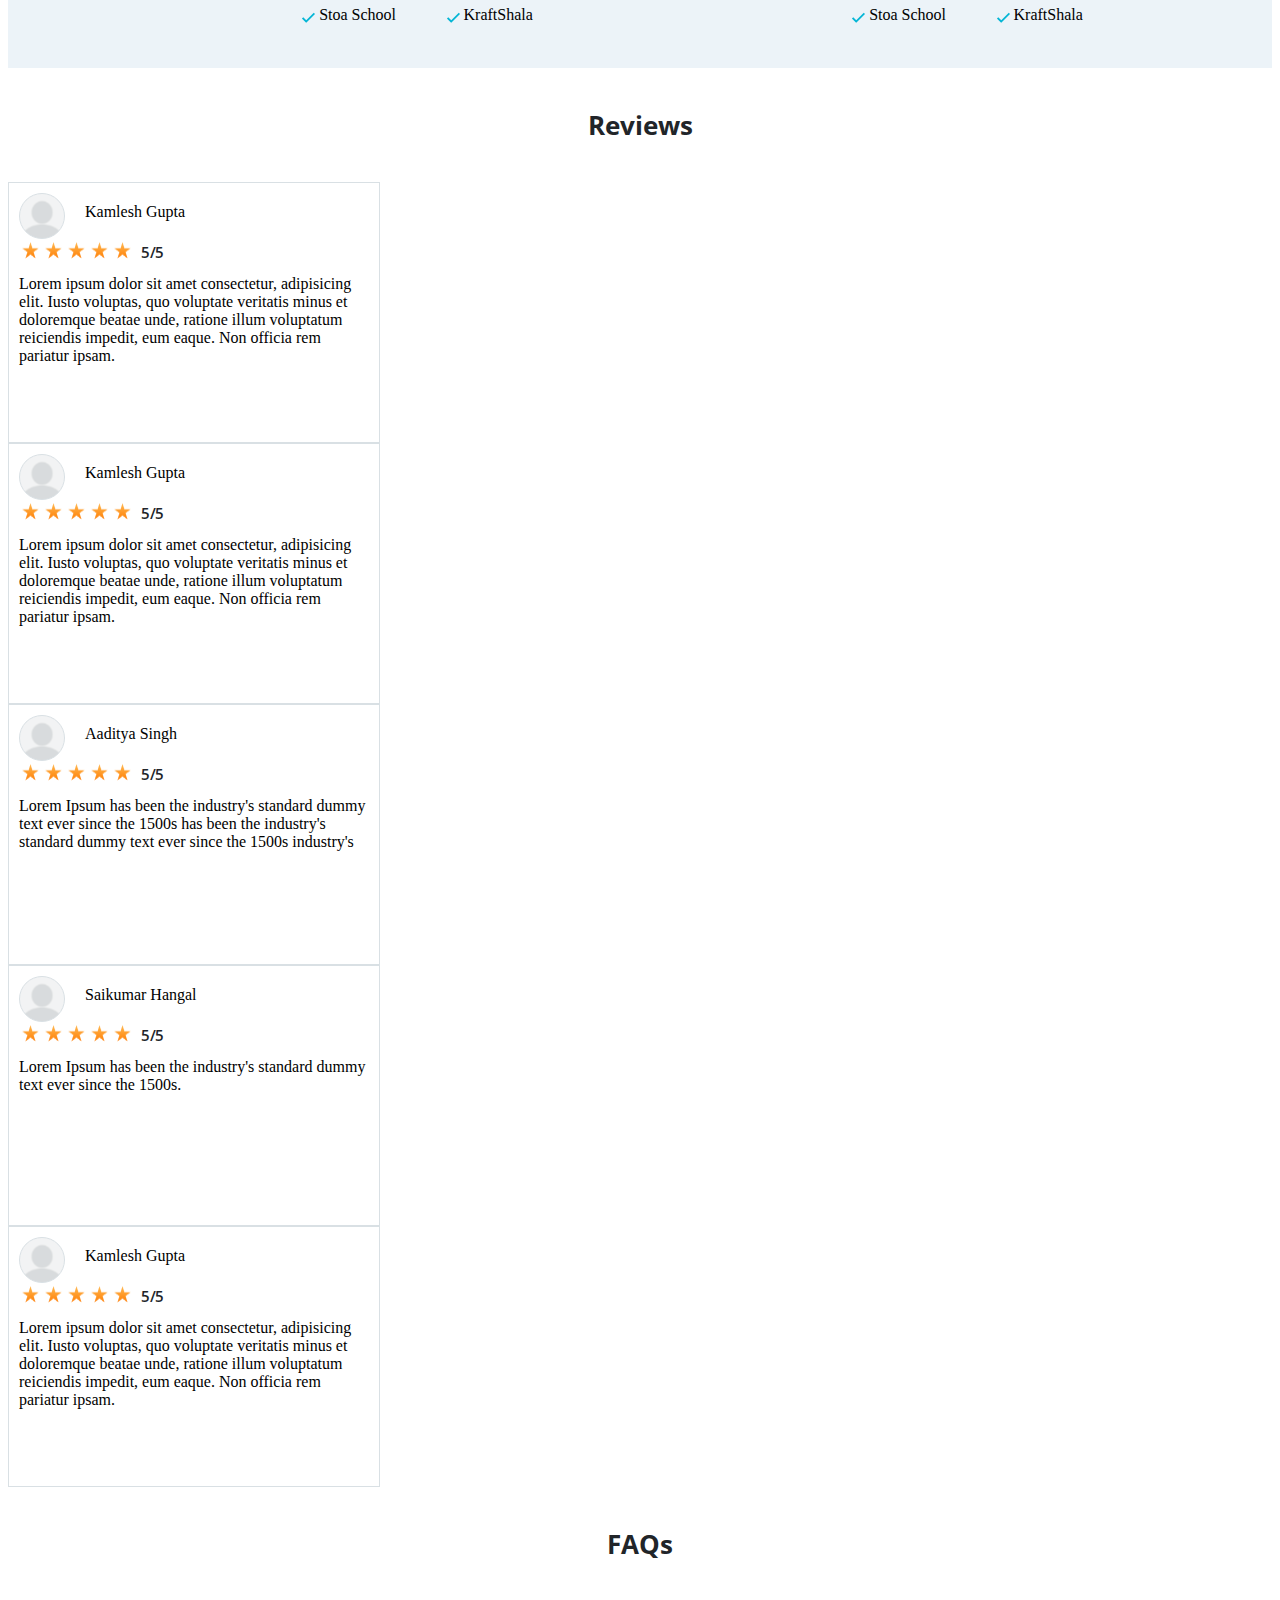
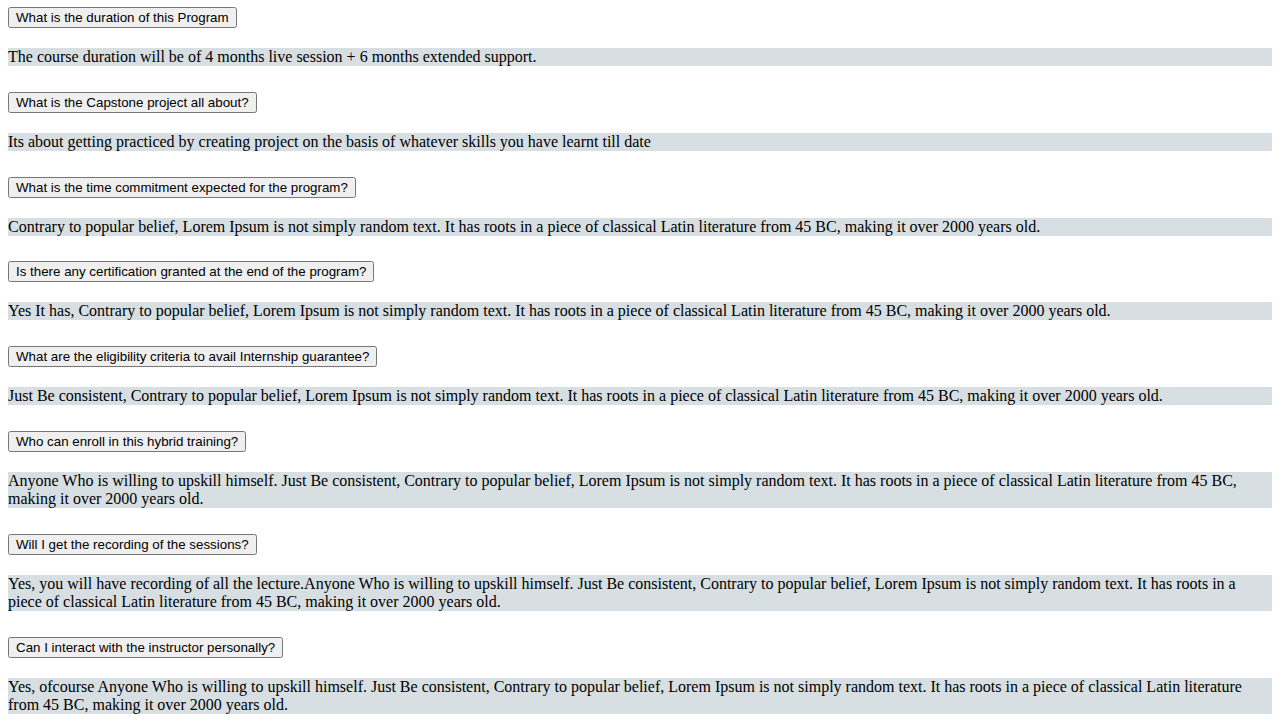
==== commit 741ed969: "mobile view 80% completed" ====
--- a/LandingPage/index.html
+++ b/LandingPage/index.html
@@ -17,6 +17,7 @@
 
     <link rel="stylesheet" href="style.css" type="text/css">
     <link rel="stylesheet" href="mediyaQuery.css" type="text/css">
+    <link rel="stylesheet" href="mediaQ(min375,max424).css" type="text/css">
     <link rel="stylesheet" href="abtTheProgram.css" type="text/css">
     <link rel="stylesheet" href="keyBenefits.css" type="text/css">
     <link rel="stylesheet" href="imgFlexBox.css" type="text/css">
@@ -34,11 +35,11 @@
         </div>
         
 
-        <div class="flexbox1 container-fluid">
-
-            <div class="flexbox1_parent container-fluid">
-
-                <div class="flexbox1_child flexbox1_i1">
+        <div class="flexbox1 container-fluid  container-lg container-xl container-md">
+
+            <div class="flexbox1_parent container-sm ">
+
+                <div class="flexbox1_child flexbox1_i1 container-sm">
                     <img class="cal-logo" src = "https://cdn.eduonix.com/assets/images/Webinar_live/new_banner_design/cal.png" alt="" height="20px" width="20px">
                     <p>Starts on</p>
                     <p class="bTime">Next Sunday</p>
@@ -46,8 +47,8 @@
                 </div>
             </div>
 
-            <div class="flexbox1_parent container-fluid">
-                <div class="flexbox1_child flexbox1_i2">
+            <div class="flexbox1_parent container-sm ">
+                <div class="flexbox1_child flexbox1_i2 container-sm">
                     <img class="cal-logo" src = "https://cdn.eduonix.com/assets/images/Webinar_live/new_banner_design/time.png" alt="" height="20px" width="20px">
                     <p>Duration</p>
                     <p class="bTime">16 weeks</p>
@@ -55,18 +56,18 @@
                 
             </div>
 
-            <div class="flexbox1_parent container-fluid">
-                <div class="flexbox1_child flexbox1_i3">
+            <div class="flexbox1_parent container-sm">
+                <div class="flexbox1_child flexbox1_i3 container-sm">
                     <img class="cal-logo" src = "https://cdn.eduonix.com/assets/images/Webinar_live/new_banner_design/cal-2.png" alt="" height="20px" width="20px">
                     <p>Time</p>
-                    <p class="bTime">7:30 PM - 9:30 PM(IST)</p>
+                    <p class="bTime bTimeLeft">7:30 PM - 9:30 PM(IST)</p>
                     
                 </div>
 
             </div>
 
-            <div class="flexbox1_parent fB1PItem4 container-fluid" >
-                <div class="flexbox1_child flexbox1_i4">
+            <div class="flexbox1_parent fB1PItem4 container-sm" >
+                <div class="flexbox1_child flexbox1_i4 container-sm ">
                     <button class="button flexbox1_button" type="submit">Enquiry Now</button>
                 </div>
                 
@@ -119,14 +120,13 @@
             </div>
 
             <div class="flexbox2_parent">
-                <div class="flexbox2_child flexbox2_i5">
+                <div class="flexbox2_child flexbox2_i5 doItInCenter">
                     <img src="landingPage_assests/img/user.png" class="flex2_child_img" alt="">
                     <p class="flex2_cText_child">Learn From<br> Industry Expert</p>
                     
                 </div>
 
             </div>
-
 
         </div>
 
@@ -348,34 +348,43 @@
                     <img src="landingPage_assests/img/bx-check.png" class="chx-box" alt="">
                     Start earning with acquired Digital Marketing Skills
                 </div>
-                <div class="kBgridItems">
-                    <img src="landingPage_assests/img/bx-check.png" class="chx-box" alt="">
-                    Interactive live training sessions
-                </div>
-                <div class="kBgridItems">
-                    <img src="landingPage_assests/img/bx-check.png" class="chx-box" alt="">
-                    Solve your queries in real-time with instructors
-                </div>
-                <div class="kBgridItems">
-                    <img src="landingPage_assests/img/bx-check.png" class="chx-box" alt="">
-                    Learn & Master trending tools & technologies
-                </div>
-                <div class="kBgridItems">
-                    <img src="landingPage_assests/img/bx-check.png" class="chx-box" alt="">
-                    Work on Real-World Projects
-                </div>
-                <div class="kBgridItems">
-                    <img src="landingPage_assests/img/bx-check.png" class="chx-box" alt="">
-                    Get Support from mentors
-                </div>
-                <div class="kBgridItems">
-                    <img src="landingPage_assests/img/bx-check.png" class="chx-box" alt="">
-                    Live Interview training sessions
-                </div>
-                <div class="kBgridItems">
-                    <img src="landingPage_assests/img/bx-check.png" class="chx-box" alt="">
-                    15+ Tools & Technologies Covered
-                </div>
+                <!-- in mobile view it has to be in more button -->
+                <!-- <div class="moreBtn_kBGrid">
+                    <span>More</span>
+                    <button id="more_accordBtn"  onclick="syllSubContentCollapse()" type="button">
+                    <img src="landingPage_assests/img/bxs-checkon-down.svg" alt=""> 
+                    </button> 
+                </div> -->
+                <!-- <div id="more_keyB_grid container-fluid"> -->
+                    <div class="kBgridItems">
+                        <img src="landingPage_assests/img/bx-check.png" class="chx-box" alt="">
+                        Interactive live training sessions
+                    </div>
+                    <div class="kBgridItems">
+                        <img src="landingPage_assests/img/bx-check.png" class="chx-box" alt="">
+                        Solve your queries in real-time with instructors
+                    </div>
+                    <div class="kBgridItems">
+                        <img src="landingPage_assests/img/bx-check.png" class="chx-box" alt="">
+                        Learn & Master trending tools & technologies
+                    </div>
+                    <div class="kBgridItems">
+                        <img src="landingPage_assests/img/bx-check.png" class="chx-box" alt="">
+                        Work on Real-World Projects
+                    </div>
+                    <div class="kBgridItems">
+                        <img src="landingPage_assests/img/bx-check.png" class="chx-box" alt="">
+                        Get Support from mentors
+                    </div>
+                    <div class="kBgridItems">
+                        <img src="landingPage_assests/img/bx-check.png" class="chx-box" alt="">
+                        Live Interview training sessions
+                    </div>
+                    <div class="kBgridItems">
+                        <img src="landingPage_assests/img/bx-check.png" class="chx-box" alt="">
+                        15+ Tools & Technologies Covered
+                    </div>
+                <!-- </div> -->
             </div>
 
         </div>
@@ -522,7 +531,6 @@
                         <button class="accordion-button collapsed" type="button"  data-bs-toggle="collapse" data-bs-target="#content-accordion-1" aria-expanded="true" aria-controls="#content-accordion-1">
                             Fundamentals of Digital Marketing
                         </button>
-
                     </p>
                     <!-- content-accordion-1-->
                     <div id="content-accordion-1" class="accordion-collapse collapse" data-bs-parent="#syllabus_accordion">
@@ -535,25 +543,18 @@
                                 <li>The Role of a Website in Marketing</li>
                             </ul>
                             <!-- More button -subContent -->
-                            <div class="accordion-subItem my-3 " id="accordion-subItem1">
-                                <p class="accordion-subItemHeader">
-                                    <button class="accordion-button collapsed" type="button"
-                                    data-bs-toggle="collapse" data-bs-target="#subContent-accordion-1">
-                                    More
-                                    </button>
-                                </p>
-                                    <!-- subContent-accordion-2 -->
-                                <div id="subContent-accordion-1" class="accordion-collapse collapse"
-                                    data-bs-parent="#accordion-subItem1">
-                                    <div class="accordion-body">
-                                        <ul>
-                                            <li>Segmentation, Targeting, and Positioning</li>
-                                            <li>Marketing Funnel Basics</li>
-                                            <li>The Role of a Website in Marketing</li>
-                                        </ul>
-
-                                    </div>
-                                </div>
+                            <div class="moreBtn_subContent">
+                                <span>More</span>
+                                <button id="more_accordBtn"  onclick="syllSubContentCollapse(1)" type="button">
+                                <img src="landingPage_assests/img/bxs-checkon-down.svg" alt=""> 
+                                </button> 
+                            </div>
+                            <div id="moreSubContents-1" class="moreSubContents">
+                                <ul>
+                                    <li>Segmentation, Targeting, and Positioning</li>
+                                    <li>Marketing Funnel Basics</li>
+                                    <li>The Role of a Website in Marketing</li>
+                                </ul>
                             </div>
                         </div>
 
@@ -569,7 +570,7 @@
                         </button>
                     </p>
                     <!--content accordion-2-->
-                    <div id="content-accordion-2 shadow" class="accordion-collapse collapse"
+                    <div id="content-accordion-2" class="accordion-collapse collapse"
                         data-bs-parent="#syllabus_accordion">
                         <div class="accordion-body">
                             <ul>
@@ -580,24 +581,18 @@
                                 <li>The Role of a Website in Marketing</li>
                             </ul>
                             <!-- More button -subContent -->
-                            <div class="accordion-subItem my-3 " id="accordion-subItem2">
-                                <p class="accordion-subItemHeader">
-                                    <button class="accordion-button collapsed" type="button"
-                                    data-bs-toggle="collapse" data-bs-target="#subContent-accordion-2">
-                                    More
-                                    </button>
-                                </p>
-                                <!-- subContent-accordion-2 -->
-                                <div id="subContent-accordion-2 shadow" class="accordion-collapse collapse"
-                                    data-bs-parent="#accordion-subItem2">
-                                    <div class="accordion-body">
-                                        <ul>
-                                            <li>Segmentation, Targeting, and Positioning</li>
-                                            <li>Marketing Funnel Basics</li>
-                                            <li>The Role of a Website in Marketing</li>
-                                        </ul>
-                                    </div>
-                                </div>
+                            <div class="moreBtn_subContent">
+                                <span>More</span>
+                                <button id="more_accordBtn"  onclick="syllSubContentCollapse(2)" type="button">
+                                <img src="landingPage_assests/img/bxs-checkon-down.svg" alt=""> 
+                                </button> 
+                            </div>
+                            <div id="moreSubContents-2" class="moreSubContents">
+                                <ul>
+                                    <li>Segmentation, Targeting, and Positioning</li>
+                                    <li>Marketing Funnel Basics</li>
+                                    <li>The Role of a Website in Marketing</li>
+                                </ul>
                             </div>
                         </div>
                     </div>
@@ -623,57 +618,80 @@
                                 <li>The Role of a Website in Marketing</li>
                             </ul>
                             <!-- More button -subContent -->
-                            <div class="accordion-subItem my-3 " id="accordion-subItem3">
-                                <p class="accordion-subItemHeader">
-                                    <button class="accordion-button collapsed" type="button"
-                                    data-bs-toggle="collapse" data-bs-target="#subContent-accordion-3">
-                                    More
-                                    </button>
-                                </p>
-                                <!-- subContent-accordion-3 -->
-                                <div id="subContent-accordion-3" class="accordion-collapse collapse"
-                                    data-bs-parent="#accordion-subItem2">
-                                    <div class="accordion-body">
-                                        <ul>
-                                            <li>Segmentation, Targeting, and Positioning</li>
-                                            <li>Marketing Funnel Basics</li>
-                                            <li>The Role of a Website in Marketing</li>
-                                        </ul>
-
-                                    </div>
-
-                                </div>
-                            </div>
-
-                        </div>
-
-
-                    </div>
-
-                </div>
-
-
-
-            </div>
-
-
-            <div class="morebtn">
+                            <div class="moreBtn_subContent">
+                                <span>More</span>
+                                <button id="more_accordBtn"  onclick="syllSubContentCollapse(3)" type="button">
+                                <img src="landingPage_assests/img/bxs-checkon-down.svg" alt=""> 
+                                </button> 
+                            </div>
+                            <div id="moreSubContents-3" class="moreSubContents">
+                                <ul>
+                                    <li>Segmentation, Targeting, and Positioning</li>
+                                    <li>Marketing Funnel Basics</li>
+                                    <li>The Role of a Website in Marketing</li>
+                                </ul>
+                            </div>
+                        </div>
+
+
+                    </div>
+
+                </div>
+
+
+            </div>
+
+
+            <div class="moreBtn">
+                <span>More</span>
                 <button id="accordBtn"  onclick="sylcollapse(accordBtn)" type="button">
-                    More <img src="landingPage_assests/img/bxs-checkon-down.svg" alt=""> 
+                <img src="landingPage_assests/img/bxs-checkon-down.svg" alt=""> 
                 </button>
-
             </div>
 
             <script>
                 const sylcollapse=(accordBtn)=> {
                     
-                        var syllabusAccordion = document.getElementById("more_syllabus_accordion");
-                        syllabusAccordion.style.display = syllabusAccordion.style.display === "none" ? "block" : "none";
+                    var syllabusAccordion = document.getElementById("more_syllabus_accordion");
+                    syllabusAccordion.style.display = syllabusAccordion.style.display === "none" ? "block" : "none";
+                }
+
+                const syllSubContentCollapse=(num)=>{
+                    var subContentDiv;
+                    switch (num){
+                        case 1:
+                            subContentDiv = document.getElementById("moreSubContents-1");
+                            subContentDiv.style.display = subContentDiv.style.display === "none" ? "block" : "none";
+                            break;
+                        case 2:
+                            subContentDiv = document.getElementById("moreSubContents-2");
+                            subContentDiv.style.display = subContentDiv.style.display === "none" ? "block" : "none";
+                            break;
+                        case 3:
+                            subContentDiv = document.getElementById("moreSubContents-3");
+                            subContentDiv.style.display = subContentDiv.style.display === "none" ? "block" : "none";
+                        case 4:
+                            subContentDiv = document.getElementById("moreSubContents-4");
+                            subContentDiv.style.display = subContentDiv.style.display === "none" ? "block" : "none";
+                        case 5:
+                            subContentDiv = document.getElementById("moreSubContents-5");
+                            subContentDiv.style.display = subContentDiv.style.display === "none" ? "block" : "none";
+                        case 6:
+                            subContentDiv = document.getElementById("moreSubContents-6");
+                            subContentDiv.style.display = subContentDiv.style.display === "none" ? "block" : "none";
+                        case 8:
+                            subContentDiv = document.getElementById("more_keyB_grid");
+                            subContentDiv.style.display = subContentDiv.style.display === "none" ? "block" :
+                            "none";
+                        default:
+                            console.log("error");
+
+                    }
 
                 }
             </script>
 
-            <div class="accordion container" id="more_syllabus_accordion">
+            <div class="accordion " id="more_syllabus_accordion">
                 <!-- accordion item-1 -->
                 <div class="accordion-item my-3 shadow" id="more_accordion-item1">
                     <p class="accordion-header">
@@ -693,24 +711,18 @@
                                 <li>The Role of a Website in Marketing</li>
                             </ul>
                             <!-- More button -subContent -->
-                            <div class="accordion-subItem my-3" id="more_accordion-subItem1">
-                                <p class="accordion-subItemHeader">
-                                    <button class="accordion-button collapsed" type="button"
-                                    data-bs-toggle="collapse" data-bs-target="#more_subContent-accordion-1">
-                                    More
-                                    </button>
-                                </p>
-                                <!-- subContent-accordion-2 -->
-                                <div id="more_subContent-accordion-1" class="accordion-collapse collapse"
-                                    data-bs-parent="#more_accordion-subItem1">
-                                    <div class="accordion-body">
-                                        <ul>
-                                            <li>Segmentation, Targeting, and Positioning</li>
-                                            <li>Marketing Funnel Basics</li>
-                                            <li>The Role of a Website in Marketing</li>
-                                        </ul>
-                                    </div>
-                                </div>
+                            <div class="moreBtn_subContent">
+                                <span>More</span>
+                                <button id="more_accordBtn"  onclick="syllSubContentCollapse(4)" type="button">
+                                <img src="landingPage_assests/img/bxs-checkon-down.svg" alt=""> 
+                                </button> 
+                            </div>
+                            <div id="moreSubContents-4" class="moreSubContents">
+                                <ul>
+                                    <li>Segmentation, Targeting, and Positioning</li>
+                                    <li>Marketing Funnel Basics</li>
+                                    <li>The Role of a Website in Marketing</li>
+                                </ul>
                             </div>
                         </div>
                     </div>
@@ -736,24 +748,18 @@
                                 <li>The Role of a Website in Marketing</li>
                             </ul>
                             <!-- More button -subContent -->
-                            <div class="accordion-subItem my-3 " id="more_accordion-subItem2">
-                                <p class="accordion-subItemHeader">
-                                    <button class="accordion-button collapsed" type="button"
-                                    data-bs-toggle="collapse" data-bs-target="#more_subContent-accordion-2">
-                                    More
-                                    </button>
-                                </p>
-                                <!-- subContent-accordion-2 -->
-                                <div id="more_subContent-accordion-2" class="accordion-collapse collapse"
-                                    data-bs-parent="#more_accordion-subItem2">
-                                    <div class="accordion-body">
-                                        <ul>
-                                            <li>Segmentation, Targeting, and Positioning</li>
-                                            <li>Marketing Funnel Basics</li>
-                                            <li>The Role of a Website in Marketing</li>
-                                        </ul>
-                                    </div>
-                                </div>
+                            <div class="moreBtn_subContent">
+                                <span>More</span>
+                                <button id="more_accordBtn"  onclick="syllSubContentCollapse(5)" type="button">
+                                <img src="landingPage_assests/img/bxs-checkon-down.svg" alt=""> 
+                                </button> 
+                            </div>
+                            <div id="moreSubContents-5" class="moreSubContents">
+                                <ul>
+                                    <li>Segmentation, Targeting, and Positioning</li>
+                                    <li>Marketing Funnel Basics</li>
+                                    <li>The Role of a Website in Marketing</li>
+                                </ul>
                             </div>
                         </div>
                     </div>
@@ -779,26 +785,18 @@
                                 <li>The Role of a Website in Marketing</li>
                             </ul>
                             <!-- More button -subContent -->
-                            <div class="accordion-subItem my-3 " id="more_accordion-subItem3">
-                                <p class="accordion-subItemHeader">
-                                    <button class="accordion-button collapsed" type="button"
-                                    data-bs-toggle="collapse" data-bs-target="#more_subContent-accordion-3">
-                                    More
-                                    </button>
-                                </p>
-                                <!-- subContent-accordion-3 -->
-                                <div id="more_subContent-accordion-3" class="accordion-collapse collapse"
-                                    data-bs-parent="#more_accordion-subItem2">
-                                    <div class="accordion-body">
-                                        <ul>
-                                            <li>Segmentation, Targeting, and Positioning</li>
-                                            <li>Marketing Funnel Basics</li>
-                                            <li>The Role of a Website in Marketing</li>
-                                        </ul>
-
-                                    </div>
-
-                                </div>
+                            <div class="moreBtn_subContent">
+                                <span>More</span>
+                                <button id="more_accordBtn"  onclick="syllSubContentCollapse(6)" type="button">
+                                <img src="landingPage_assests/img/bxs-checkon-down.svg" alt=""> 
+                                </button> 
+                            </div>
+                            <div id="moreSubContents-6" class="moreSubContents">
+                                <ul>
+                                    <li>Segmentation, Targeting, and Positioning</li>
+                                    <li>Marketing Funnel Basics</li>
+                                    <li>The Role of a Website in Marketing</li>
+                                </ul>
                             </div>
 
                         </div>
@@ -860,12 +858,12 @@
 
         <div class="indusInsigh_flexBoxDiv container">
         
-            <div class="indusInsigh_flexItem">
+            <div class="indusInsigh_flexItem container">
                 <h4>860,000 Job Openings</h4>
                 <p>(Source: Linkedin)</p>
             </div>
 
-            <div class="indusInsigh_flexItem">
+            <div class="indusInsigh_flexItem container">
                 <h4>22% Expected Employment </h4>
                 <h4>Increase from 2020-30   </h4>
                 <p>(Source: The BLS)  </p>
@@ -1345,11 +1343,11 @@
             responsiveClass:true,
             responsive:{
                 0:{
-                    items:1,
+                    items:2,
                     nav:true
                 },
                 375: {
-                    items: 1,
+                    items: 1.2,
                     nav:true
                 },
                 500: {
@@ -1383,7 +1381,7 @@
                     items:1,
                     nav:true
                 },
-                375: {
+                375:{
                     items: 1,
                     nav:true
                 },
--- a/LandingPage/style.css
+++ b/LandingPage/style.css
@@ -19,9 +19,6 @@
       
 }
 
-.keyHighlights_textfiled .heading {
-margin-top: 0px;
-}
 .topHeading h1{
     color: #FFF;
     text-align: center;
@@ -54,6 +51,8 @@
     border-radius: 10px;
     background-color: rgba(15, 91, 187, 0.30);
     padding-bottom: 80px;
+    /* margin-left: 80px;
+    margin-right:80px; */
     height: 120px;
     /* margin:40px auto; */
     /* flex-direction: row; */
@@ -136,21 +135,24 @@
 .keyHighlights_flexBox{
     
     background-color: #ECF3F8;
-    height: 380px;
+    /* margin-top: 250px; */
+    padding-top: 124px;
+    position: relative;
+    /* height: 380px; */
 }
 
 .flexbox2 {
-        display: flex;
-        position: absolute;
-        top: 78%;
-        left: 50%;
-        transform: translate(-50%,-50%);
-        border-radius: 10px;
-        background-color: #FFF;
-        box-shadow: 2px 6px 30px rgba(0, 0, 0, 0.2);
-        color: black;
-        height: 120px;
-        width: 960px;
+    display: flex;
+    position: absolute;
+    top: 0%;
+    left: 50%;
+    transform: translate(-50%,-50%);
+    border-radius: 10px;
+    background-color: #FFF;
+    box-shadow: 2px 6px 30px rgba(0, 0, 0, 0.2);
+    color: black;
+    height: 120px;
+    width: 960px;
     }
 
 
@@ -207,20 +209,15 @@
     font-weight: 700;
 }
 
-.keyHighlights_textfiled{
-    position: relative;
-}
-
-.keyHighlights_textfiled .heading{
-    color: #212529;
-    text-align: center;
-    font-family: Open Sans;
-    font-size: 26px;
-    font-style: normal;
-    font-weight: 700;
-
-    padding-top: 124px;
-}
+.keyHighlights_flexBox{
+    
+    background-color: #ECF3F8;
+    /* height: 380px; */
+}
+
+.keyHighlights_textfiled .heading {
+    margin-top: 0px;
+    }
 
 .keyH_grid, .whoCanApply_grid, .wYL_grid{
     position: relative;
--- a/LandingPage/mediyaQuery.css
+++ b/LandingPage/mediyaQuery.css
@@ -1,19 +1,21 @@
 @media (min-width: 375px) and (max-width: 494px) {
-    .header{
-        width: 375px;
-        height: 356px;
+    header{
+        /* width: 375px; */
+        height: 474px;
         position: relative;
         flex-shrink: 0;
     }
-    .heading{
-        width: 335px;
-
-        display: flex;
-        padding: 80px 20px;
-        margin-bottom: 0px; 
-        flex-direction: column;
-        align-items: center;
-
+    .heading {
+        margin-top: 20px;
+        /* margin-bottom: 40px; */
+        padding-bottom: 30px;
+        color: #212529;
+        text-align: center;
+        font-family: Open Sans;
+        font-size: 26px;
+        font-style: normal;
+        font-weight: 700;
+        line-height: 34px;
     }
     h1{
         color: #FFF;
@@ -36,38 +38,27 @@
         letter-spacing: -0.333px;
     }
 
-    .flexbox2 {
-
-        display: none !important ;
-    }
-
     .flexbox1{
         display: flex;
         flex-direction: column;
         border-radius: 0px;
-        margin-left: -12px;
-      
-        border: 2px solid pink;
-        background-color: #08285F;
-        padding-bottom: 0px;
-        width: 100vw;
-        height: 170px;
-        flex-shrink: 0;
-        flex-grow: 1;
-
-        display: none !important;
-
-    }
-    .flexbox1_i4{
-        
-        background-color: #FFF;
-        
-    }
+        width: auto;
+        /* position: relative; */
+
+
+    }
+ 
+
+    .flexbox1 .container, .container-fluid, .container-lg, .container-md, .container-sm, .container-xl, .container-xxl{
+        padding-right: 0;
+        padding-left: 0;
+    }
+
 
     .flexbox1_parent{
         /* justify-content: space-between; */
         display: flex;
-        
+        flex-wrap: nowrap;
         flex-basis:25%;
         /* border: 2px solid red; */
         height: 40px;
@@ -76,23 +67,35 @@
         padding-left: -10px; */
         justify-content: center;
         flex-direction: column;
-        width:100vw;
+        /* width:100vw; */
         align-items: normal;
     }
     .flexbox1_child{
         display: flex;
         flex-direction: row;
-        /* border: 1px solid red; */
-        border-bottom: 1px solid #1159A9;
+        border-bottom: 2px solid #1159A9;
         height: 40px;
         width: 100%;
         color: white;
         
         align-items: center;
+        margin: 0px;
+        
+        font-size: small;
+
+        padding: 0 30px;
+        justify-content: flex-start;
+        gap: 12px;
+
+       
+    }
+    .flexbox1_child  P{
+
         margin-top: 0px;
-        justify-content:flex-start;
-        font-size: small;
-       
+        margin-bottom: 0px;
+    }
+    .flexbox1_child .flexbox1_i3  .bTime{
+        margin-left: 50px !important;
     }
     .flexbox1_button{
         width: 160px;
@@ -103,4 +106,156 @@
         color: white;
         background-image: linear-gradient(90deg, #ED7E43 0%, #FE5184 67.07%, #BC5D9A 100%);
     }
+
+    .flexbox1_i4{
+        background-color: #FFF;
+        display: flex;
+        justify-content: center;
+        align-items: flex-end;
+        margin-top: 28px;
+        border: none;
+    }
+    .flexbox1_button{
+        width: 335px;
+        height: 44px;
+        border: none;
+        border-radius: 5px;
+        
+        font-weight: bold;
+        color: white;
+        background-image: linear-gradient(90deg, #ED7E43 0%, #FE5184 67.07%, #BC5D9A 100%);
+    }
+    .cal-logo{
+        margin-bottom: 0;
+    }
+    
+    .bTime{
+        font-weight: bold;
+        margin-top: 0;
+        margin-bottom:0;
+    }
+
+    .bTimeLeft{
+        margin-left: 23px !important;
+    }
+
+
+
+    /* Flexbox-2  */
+
+    .flexbox2{
+        display: flex;
+        position: relative;
+        justify-content: center;
+        align-items: center;
+        width: 350px !important;
+        height: 350px;
+        top: 0px;
+        left: 45%;
+        margin: 20px !important;
+        flex-direction: row;
+        flex-wrap: wrap;
+    }
+
+    .flexbox2_child{
+        min-width: 160px;
+        min-height: 85px;
+    }
+
+    .flexbox2 .doItInCenter{
+        grid-column: 1 / -1; /* Span all columns */
+        grid-row: 2 / 3; /* Span rows 2 and 3 */
+    }
+
+    .keyHighlights_flexBox{
+    
+        background-color: #ECF3F8;
+        margin-top: 250px;
+        padding-top: 0px;
+        position: relative;
+        padding-bottom: 40px;
+        /* margin-bottom: 30px; */
+        /* height: 380px; */
+    }
+
+    .keyHighlights_textfiled .heading {
+        margin-top: -162px;
+        margin-bottom: 16px;
+        padding: 30px;
+        margin-left: 25px;
+        display: flex;
+        justify-content: space-evenly;
+        align-items: center;
+        /* align-content: stretch; */
+        flex-wrap: nowrap;
+    }
+
+    .keyHighlights_flexBox{
+    
+        background-color: #ECF3F8;
+        /* height: 380px; */
+    }
+
+    .keyH_grid, .whoCanApply_grid, .wYL_grid{
+        position: relative;
+        display: grid;
+      
+        grid-template-columns: auto;
+        justify-content: space-around;
+        grid-row-gap: 20px;
+        
+    }
+
+    .keyBenefits{
+        display: flex; /* Use flexbox */
+        align-items: center; /* Center vertically */
+        justify-content: center; /* Center horizontally */
+        /* height: 495px; */
+        background-color: #0087D3;
+    }
+    .keyBContainer{
+        /* border: 2px solid black; */
+        margin: 40px !important;
+        margin-left: 20px !important;
+        margin-right: 20px !important;
+        background-color: #FFF;
+        padding-bottom: 30px;
+        flex-shrink: 0;
+    
+    }
+    .keyB_grid {
+        /* display: none; */
+        display: grid !important;
+        grid-template-columns: auto !important;
+        justify-content: space-around;
+        grid-row-gap: 20px;
+    }
+
+
+
+    .instructorPanel_flexBox .instructors_card {
+        width: 344px !important;
+        height: 514px !important;
+        flex-shrink: 0 ;
+        align-items: center !important;
+        border-radius: 15px !important;
+        margin: -16px !important;
+        padding: 30px !important;
+    }
+
+    .toolsCoverd{
+        padding-bottom: 40px;
+    }
+
+    .tC_flexBox img{
+        width: 108px !important;
+        height: 44px !important;
+        flex-shrink: 0;
+
+    }
+
+    .tC_flexBox img, .topComp_flexBox img{
+        padding: 3px !important;
+    }
+
 }--- a/LandingPage/mediaQ(min375,max424).css
+++ b/LandingPage/mediaQ(min375,max424).css
@@ -0,0 +1,5 @@
+@media (min-width: 374px) and (max-width: 424px) {
+
+    
+
+}--- a/LandingPage/keyBenefits.css
+++ b/LandingPage/keyBenefits.css
@@ -1,6 +1,6 @@
 
 .keyBContainer{
-    border: 2px solid black;
+    /* border: 2px solid black; */
     margin: 40px !important;
     background-color: #FFF;
     padding-bottom: 30px;
@@ -14,10 +14,13 @@
     /* height: 495px; */
     background-color: #0087D3;
 }
-
+.moreBtn_kBGrid{
+    display: none;
+}
 .heading{
 
-    margin: 40px;
+    margin-top: 40px;
+    margin-bottom: 40px;
     color: #212529;
     text-align: center;
     font-family: Open Sans;
@@ -40,7 +43,7 @@
 
 
 
-.keyB_grid{
+.keyB_grid, .more_keyB_grid{
     /* display: none; */
     display: grid;
     /* padding-bottom: -80px; */
--- a/LandingPage/acordion.css
+++ b/LandingPage/acordion.css
@@ -1,9 +1,9 @@
-#accordBtn{
+.moreBtn{
     display: block;
-    margin: 0 auto;
+    /* border: 2px solid blue; */
+    text-align: center;
     border: none;
     background: none;
-
     color: #212529;
     font-family: Open Sans;
     font-size: 15px;
@@ -11,6 +11,40 @@
     font-weight: 700;
     line-height: 26px; /* 173.333% */
 }
+
+.moreBtn_subContent{
+    display: block;
+    /* border: 2px solid blue; */
+    /* text-align: center; */
+    padding-left: 10px;
+    border: none;
+    background: none;
+    color: #212529;
+    font-family: Open Sans;
+    font-size: 15px;
+    font-style: normal;
+    font-weight: 700;
+    line-height: 26px; /* 173.333% */
+}
+
+#accordBtn, #more_accordBtn{
+
+    border: none;
+    background: none;
+    color: #212529;
+    font-family: Open Sans;
+    font-size: 15px;
+    font-style: normal;
+    font-weight: 700;
+    line-height: 26px; /* 173.333% */
+}
+
+
+
+.moreSubContents{
+    display: none;
+}
+
 #more_syllabus_accordion{
 
     display: none;
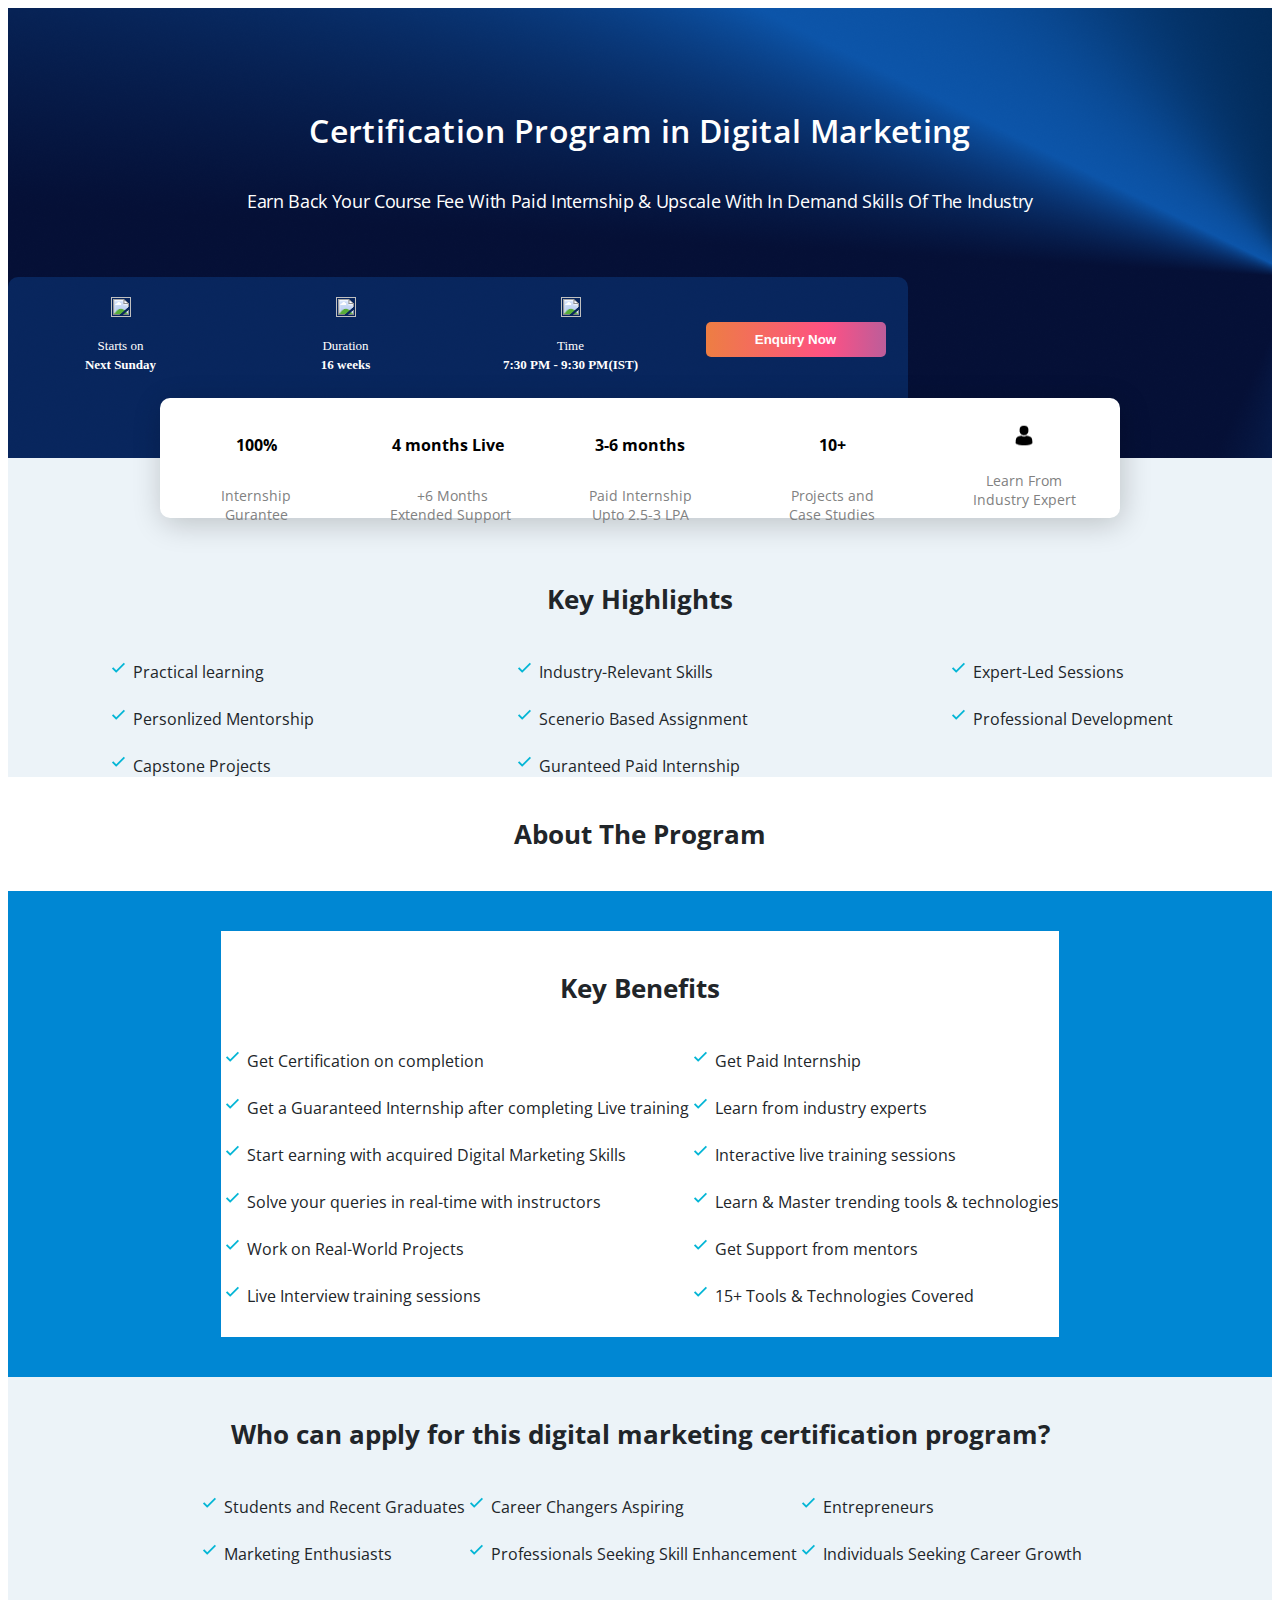
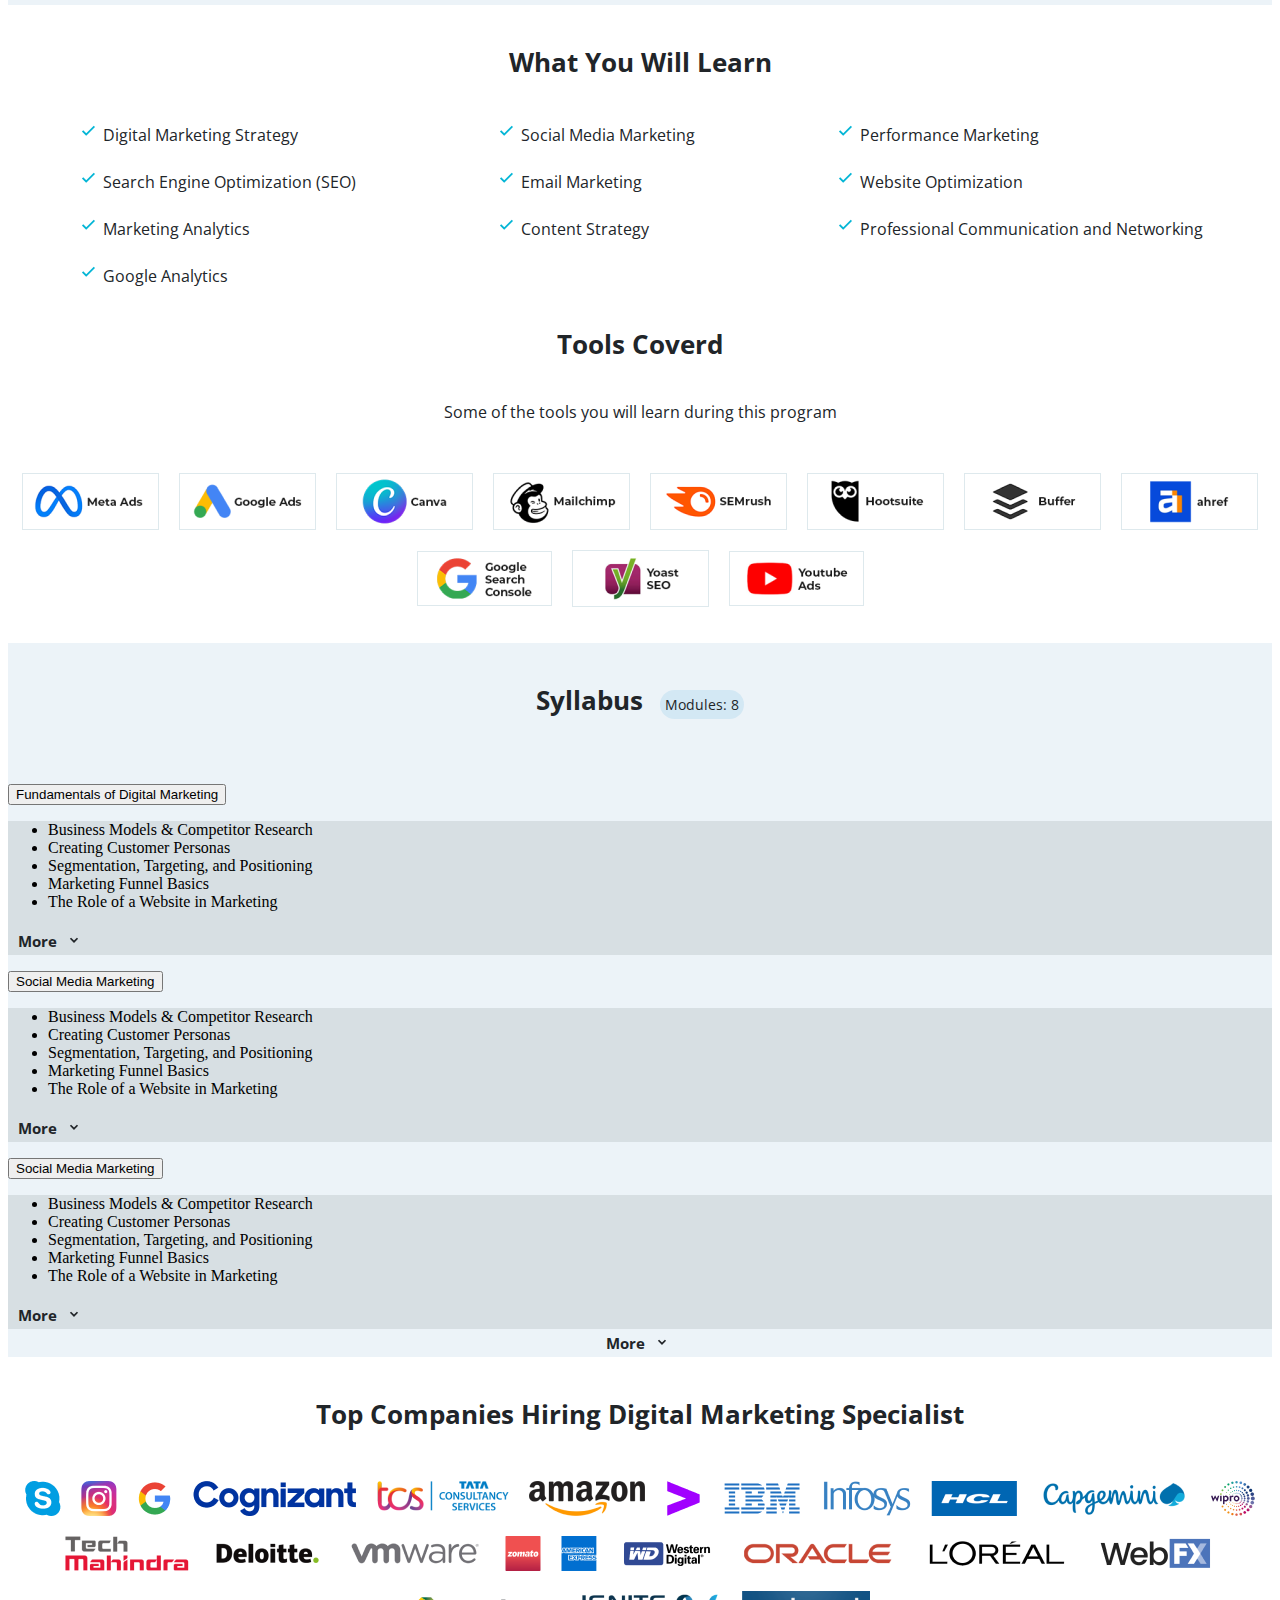
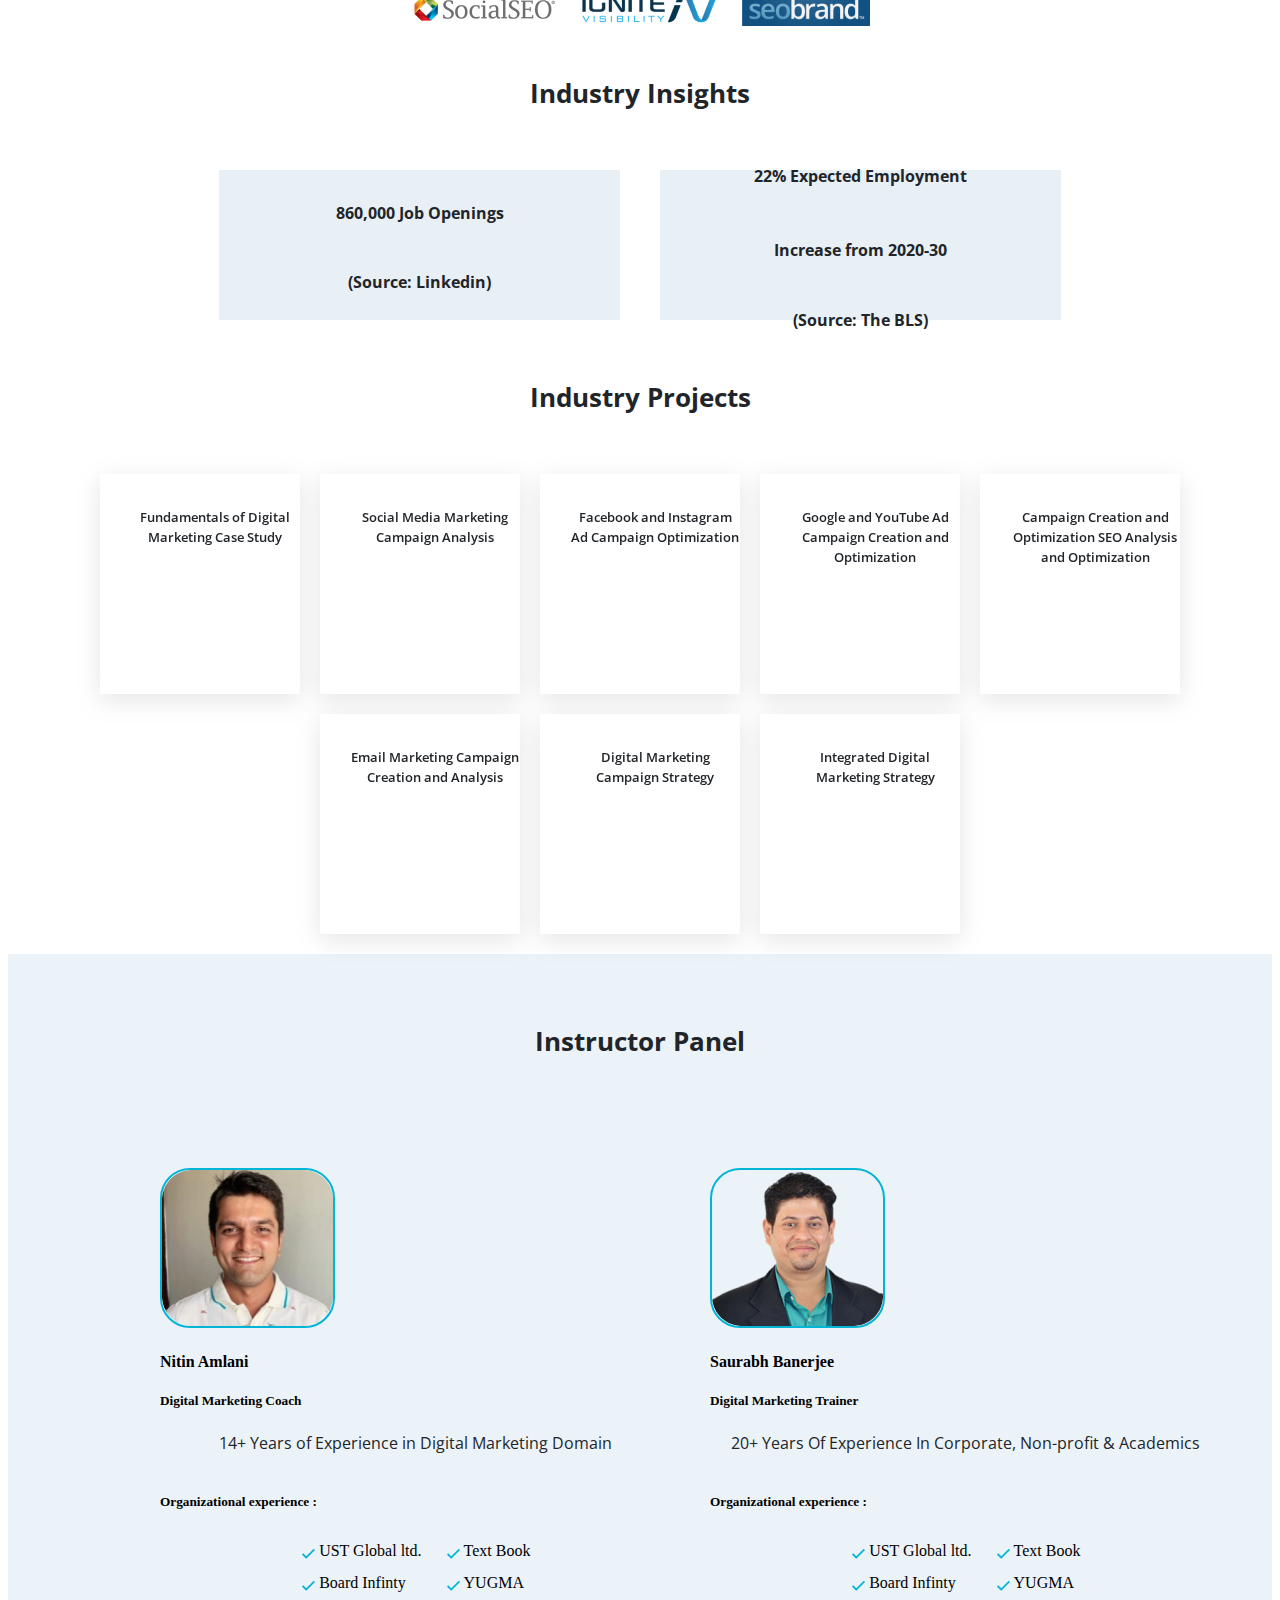
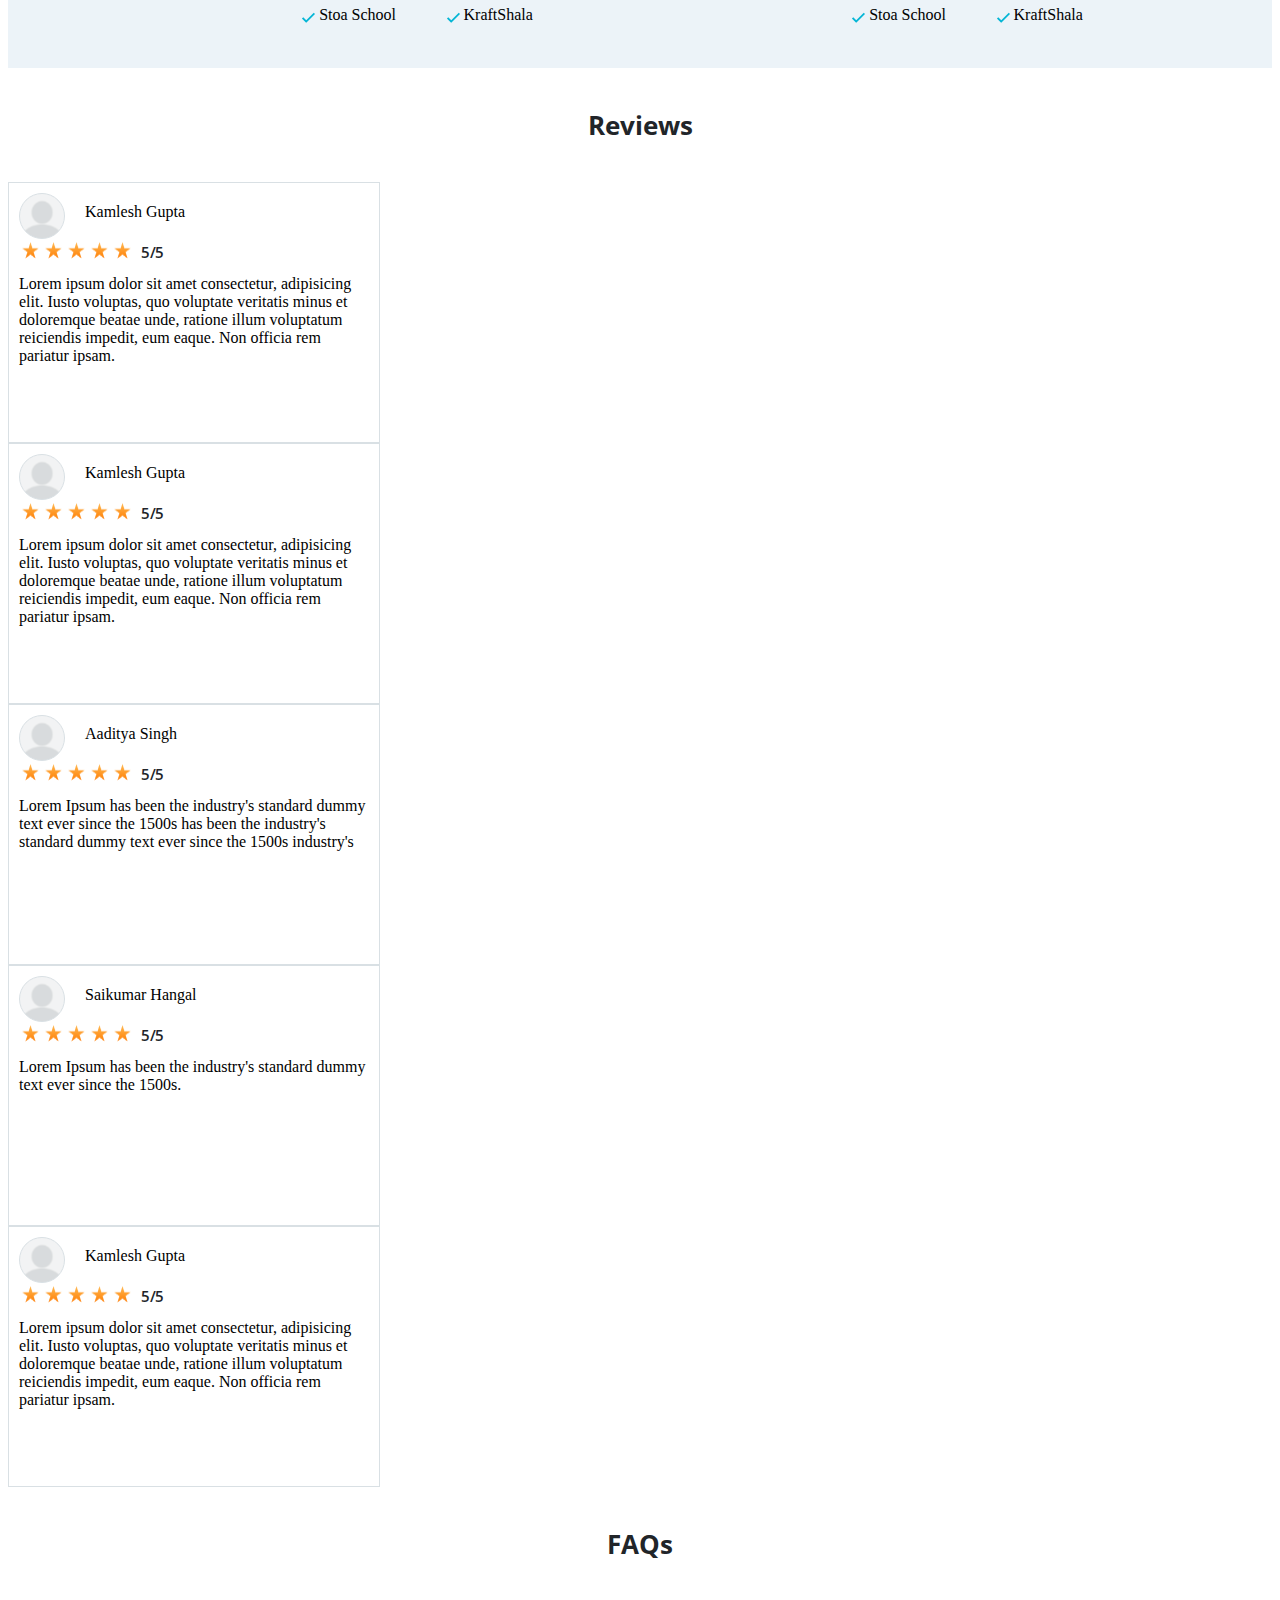
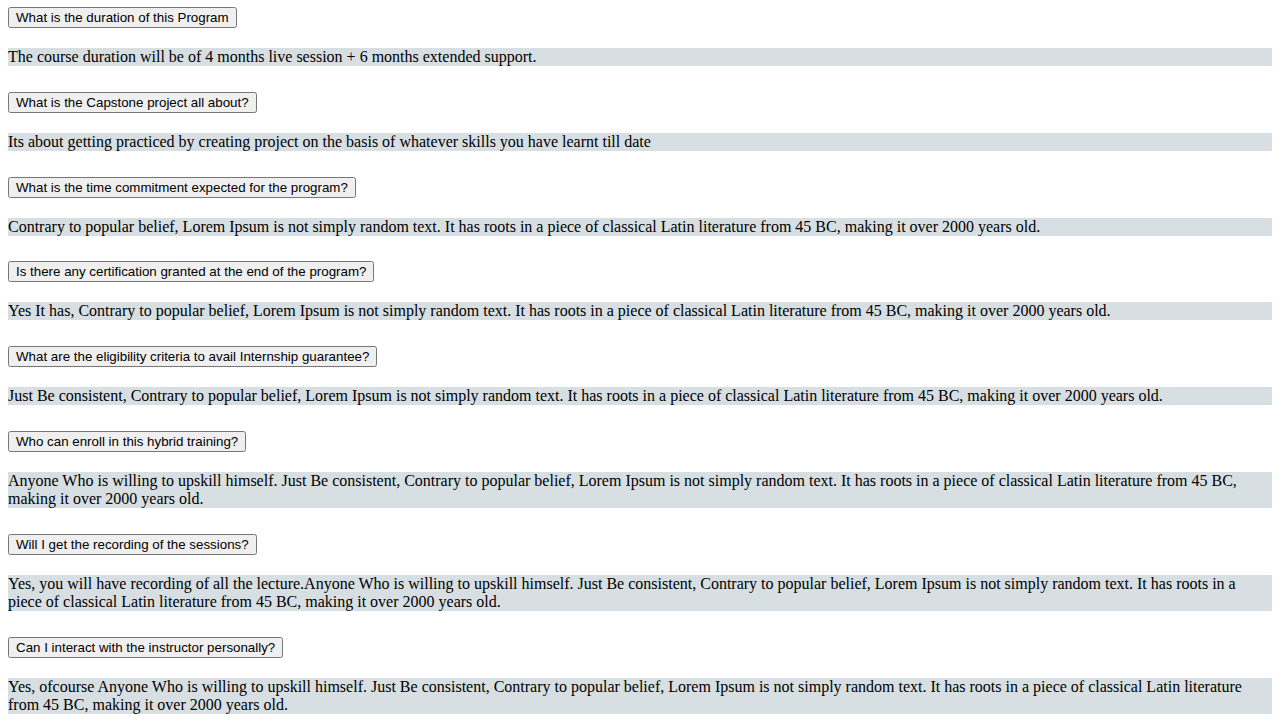
==== commit 37517713: "mobile view 90% done" ====
--- a/LandingPage/index.html
+++ b/LandingPage/index.html
@@ -77,8 +77,7 @@
         </div>
         
     </header>
-
-    
+  
     <div class="keyHighlights_flexBox container-fluid">
 
         <div class="flexbox2 container">
@@ -319,7 +318,7 @@
     
     </div>
 
-    <div class="keyBenefits container-fluid">
+    <div class="keyBenefits container-fluid-lg container-fluid-md container-fluid">
 
         <div class="keyBContainer container">
 
@@ -485,7 +484,6 @@
     </div>
 
     <!-- Tools Covered -->
-
     <div class="toolsCoverd container-fluid">
 
         <div class="heading">
@@ -819,8 +817,86 @@
         <div class="heading">
             Top Companies Hiring Digital Marketing Specialist
         </div>
-
-        <div class="topComp_flexBox container">
+        <!-- Owl-Carousel for mobile view -->
+        <div class="owl-carousel topComp_owl-carosel container">
+            <div class="companyImgContainer">
+                <img src="landingPage_assests/img/logo-Meta.png" alt="metaAds">
+            </div>
+            <div class="companyImgContainer">
+                <img src="landingPage_assests/img/skype-logo.png" alt="skype-logo">
+            </div>
+            <div class="companyImgContainer">
+                <img src="landingPage_assests/img/Instagram_icon.png" alt="Instagram_icon">
+            </div>
+            <div class="companyImgContainer">
+                <img src="landingPage_assests/img/google-logo.png" alt="google-logo">
+            </div>
+            <div class="companyImgContainer">
+                <img src="landingPage_assests/img/cognizant.png" alt="cognizant">
+            </div>
+            <div class="companyImgContainer">
+                <img src="landingPage_assests/img/tcs-logo.png" alt="tcs-logo">
+            </div>
+            <div class="companyImgContainer">
+                <img src="landingPage_assests/img/Amazon_logo.png" alt="Amazon_logo">
+            </div>
+            <div class="companyImgContainer">
+                <img src="landingPage_assests/img/acccenture.png" alt="acccenture">
+            </div>
+            <div class="companyImgContainer">
+                <img src="landingPage_assests/img/ibm_logo.png" alt="ibm">
+            </div>
+            <div class="companyImgContainer">
+                <img src="landingPage_assests/img/Infosys_logo.png" alt="Infosys_logo">
+            </div>
+            <div class="companyImgContainer">
+                <img src="landingPage_assests/img/hcl_logo.png" alt="hcl_logo">
+            </div>
+            <div class="companyImgContainer">
+                <img src="landingPage_assests/img/Capgemini-Logo.png" alt="Capgemini-Logo">
+            </div>
+            <div class="companyImgContainer">
+                <img src="landingPage_assests/img/Wipro_Logo.png" alt="Wipro_Logo">
+            </div>
+            <div class="companyImgContainer">
+                <img src="landingPage_assests/img/Tech_Mahindra_logo.png" alt="Tech_Mahindra_logo">
+            </div>
+            <div class="companyImgContainer">
+                <img src="landingPage_assests/img/Deloitte_logo.png" alt="Deloitte_logo">
+            </div>
+            <div class="companyImgContainer">
+                <img src="landingPage_assests/img/vmware-loo.png" alt="vmware-logo">
+            </div>
+            <div class="companyImgContainer">
+                <img src="landingPage_assests/img/zomato-logo.png" alt="zomato-logo">
+            </div>
+            <div class="companyImgContainer">
+                <img src="landingPage_assests/img/American_Express_logo_.png" alt="American_Express_logo_">
+            </div>
+            <div class="companyImgContainer">
+                <img src="landingPage_assests/img/Western_Digital_logo.png" alt="Western_Digital_logo">
+            </div>
+            <div class="companyImgContainer">
+                <img src="landingPage_assests/img/Oracle_logo.png" alt="Oracle_logo">
+            </div>
+            <div class="companyImgContainer">
+                <img src="landingPage_assests/img/Loreal_logo.png" alt="Loreal_logo">
+            </div>
+            <div class="companyImgContainer">
+                <img src="landingPage_assests/img/webfx-logo.png" alt="webfx-logo">
+            </div>
+            <div class="companyImgContainer">
+                <img src="landingPage_assests/img/SocialSEO_logo.png" alt="SocialSEO_logo">
+            </div>
+            <div class="companyImgContainer">
+                <img src="landingPage_assests/img/Ignite-Visibility-logo.png" alt="ignite-logo">
+            </div>
+            <div class="companyImgContainer">
+                <img src="landingPage_assests/img/SEO-Brand-Logo.png" alt="SEO-Brand-Logo">
+            </div>
+        </div>
+        <!-- Owl carousel for Desktop view -->
+        <div class="topComp_flexBox container >
             <img src="landingPage_assests/img/logo-Meta.png" alt="metaAds">
             <img src="landingPage_assests/img/skype-logo.png" alt="skype-logo">
             <img src="landingPage_assests/img/Instagram_icon.png" alt="Instagram_icon">
@@ -846,6 +922,7 @@
             <img src="landingPage_assests/img/SocialSEO_logo.png" alt="SocialSEO_logo">
             <img src="landingPage_assests/img/Ignite-Visibility-logo.png" alt="ignite-logo">
             <img src="landingPage_assests/img/SEO-Brand-Logo.png" alt="SEO-Brand-Logo">
+            
         </div>
 
     </div>
@@ -1329,8 +1406,18 @@
                     items:2,
                     nav:true
                 },
-                1000: {
-                    items:3,
+                768: {
+                    items:2,
+                    nav:true,
+                    loop:true
+                },
+                1024: {
+                    items:2.5,
+                    nav:true,
+                    loop:true
+                },
+                1025: {
+                    items:3.5,
                     nav:true,
                     loop:true
                 }
@@ -1340,6 +1427,9 @@
         $('.aTP-owl-carousel').owlCarousel({
             loop:true,
             margin:10,
+            //autoplay: true, // Enable auto slide
+            autoplayTimeout: 5000, // Time between slides in milliseconds
+            autoplayHoverPause: true, // Pause autoplay on hover
             responsiveClass:true,
             responsive:{
                 0:{
@@ -1360,12 +1450,12 @@
                     loop:true
                 },
                 1024: {
-                    items:3,
+                    items:3.2,
                     nav:true,
                     loop:true
                 },
                 1440: {
-                    items:4,
+                    items:4.3,
                     nav:true,
                     loop:true
                 }
@@ -1406,6 +1496,45 @@
                 }
             }
         })
+
+        $('.topComp_owl-carosel').owlCarousel({
+            loop:true,
+            margin:10,
+            autoWidth:true,
+            //autoplay: true, // Enable auto slide
+            autoplayTimeout: 1000, // Time between slides in milliseconds
+            autoplayHoverPause: true, // Pause autoplay on hover
+            responsiveClass:true,
+            responsive:{
+                0:{
+                    items:2,
+                    nav:true
+                },
+                375: {
+                    items: 1.2,
+                    nav:true
+                },
+                500: {
+                    items:2,
+                    nav:true
+                },
+                768: {
+                    items:2,
+                    nav:true,
+                    loop:true
+                },
+                1024: {
+                    items:3.2,
+                    nav:true,
+                    loop:true
+                },
+                1440: {
+                    items:4.3,
+                    nav:true,
+                    loop:true
+                }
+            }
+        })
     </script>
 
 </body>
--- a/LandingPage/mediyaQuery.css
+++ b/LandingPage/mediyaQuery.css
@@ -213,16 +213,20 @@
         /* height: 495px; */
         background-color: #0087D3;
     }
-    .keyBContainer{
+
+    .keyBContainer {
         /* border: 2px solid black; */
-        margin: 40px !important;
+        margin: 20px !important;
         margin-left: 20px !important;
         margin-right: 20px !important;
         background-color: #FFF;
         padding-bottom: 30px;
         flex-shrink: 0;
-    
-    }
+        /* padding-right: 40px; */
+        /* padding-left: 40px; */
+        width: fit-content;
+    }
+    
     .keyB_grid {
         /* display: none; */
         display: grid !important;
@@ -258,4 +262,17 @@
         padding: 3px !important;
     }
 
-}+    .topComp_flexBox{
+        display: none !important;
+    }
+
+}
+
+@media (min-width: 768px) {
+
+    .topComp_owl-carosel{
+        display: none !important;
+    }
+
+}
+
--- a/LandingPage/keyBenefits.css
+++ b/LandingPage/keyBenefits.css
@@ -1,7 +1,7 @@
 
 .keyBContainer{
     /* border: 2px solid black; */
-    margin: 40px !important;
+    margin: 40px ;
     background-color: #FFF;
     padding-bottom: 30px;
     flex-shrink: 0;
